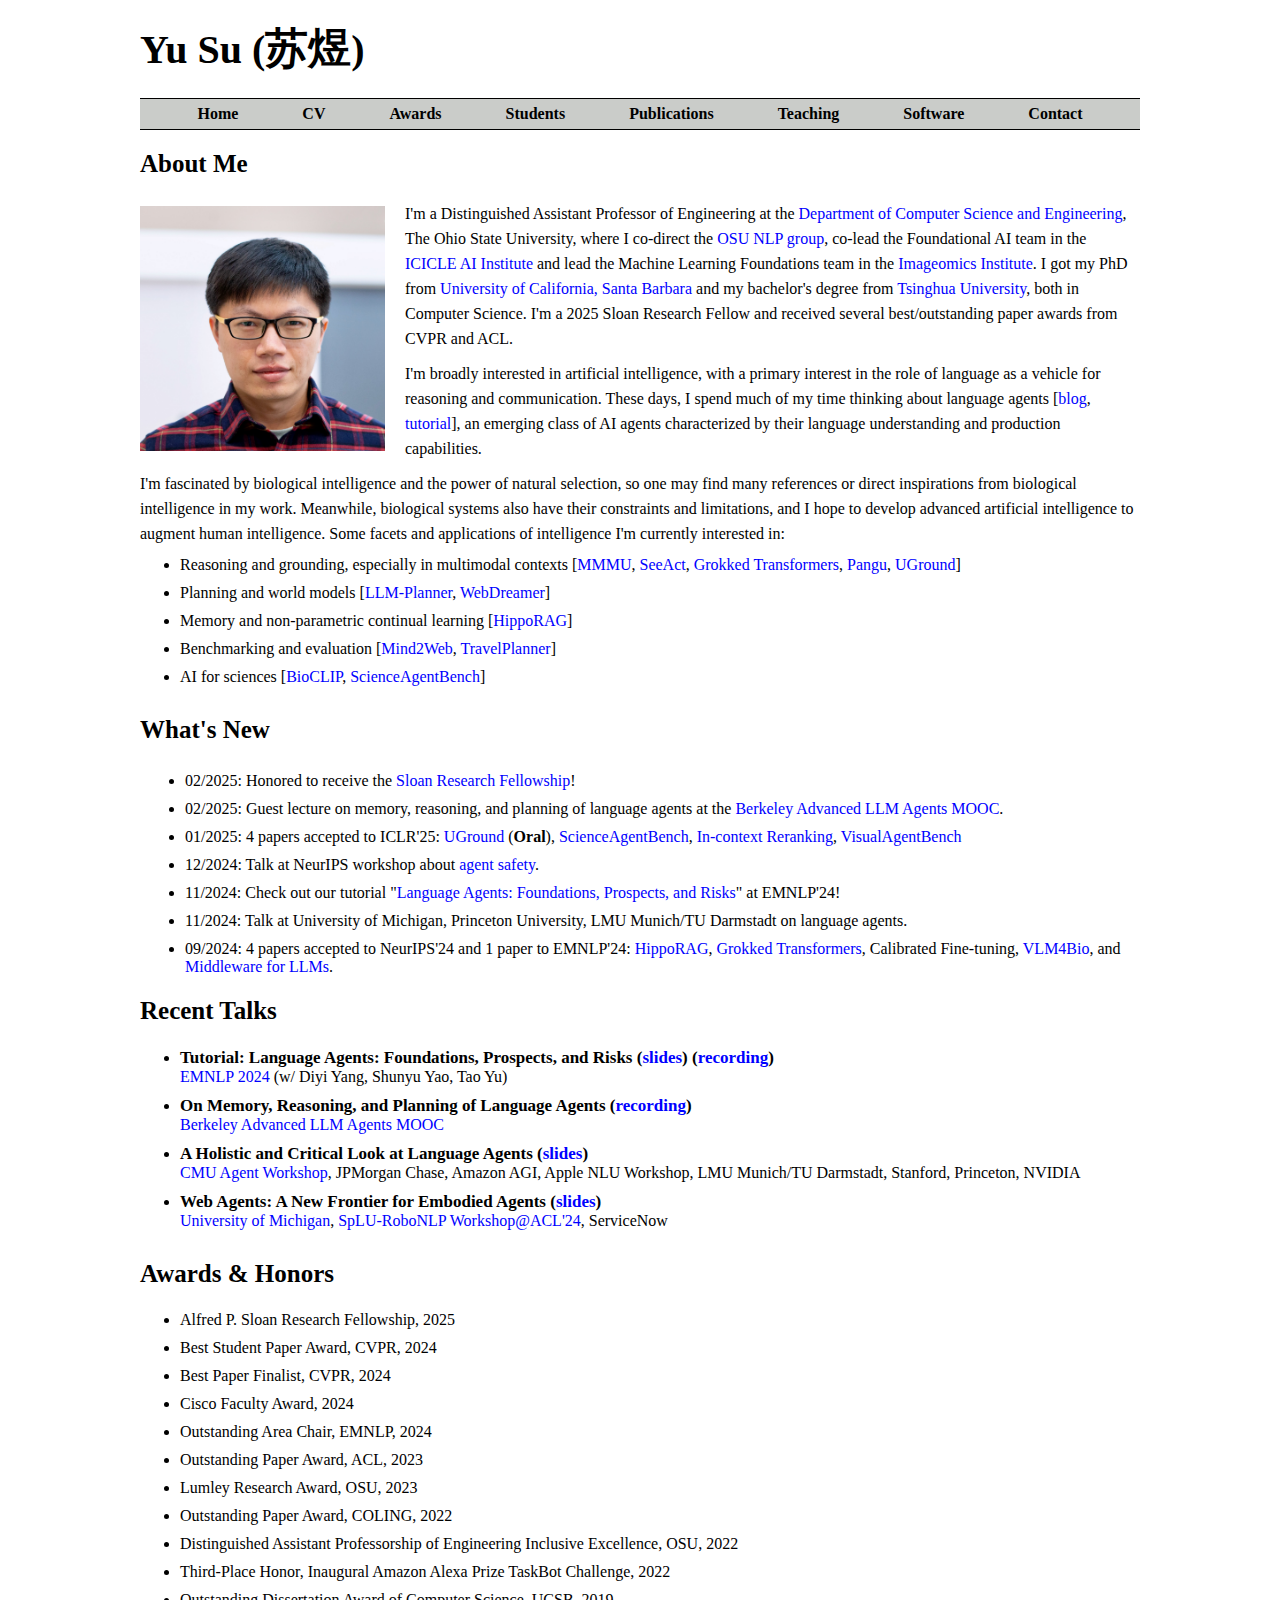
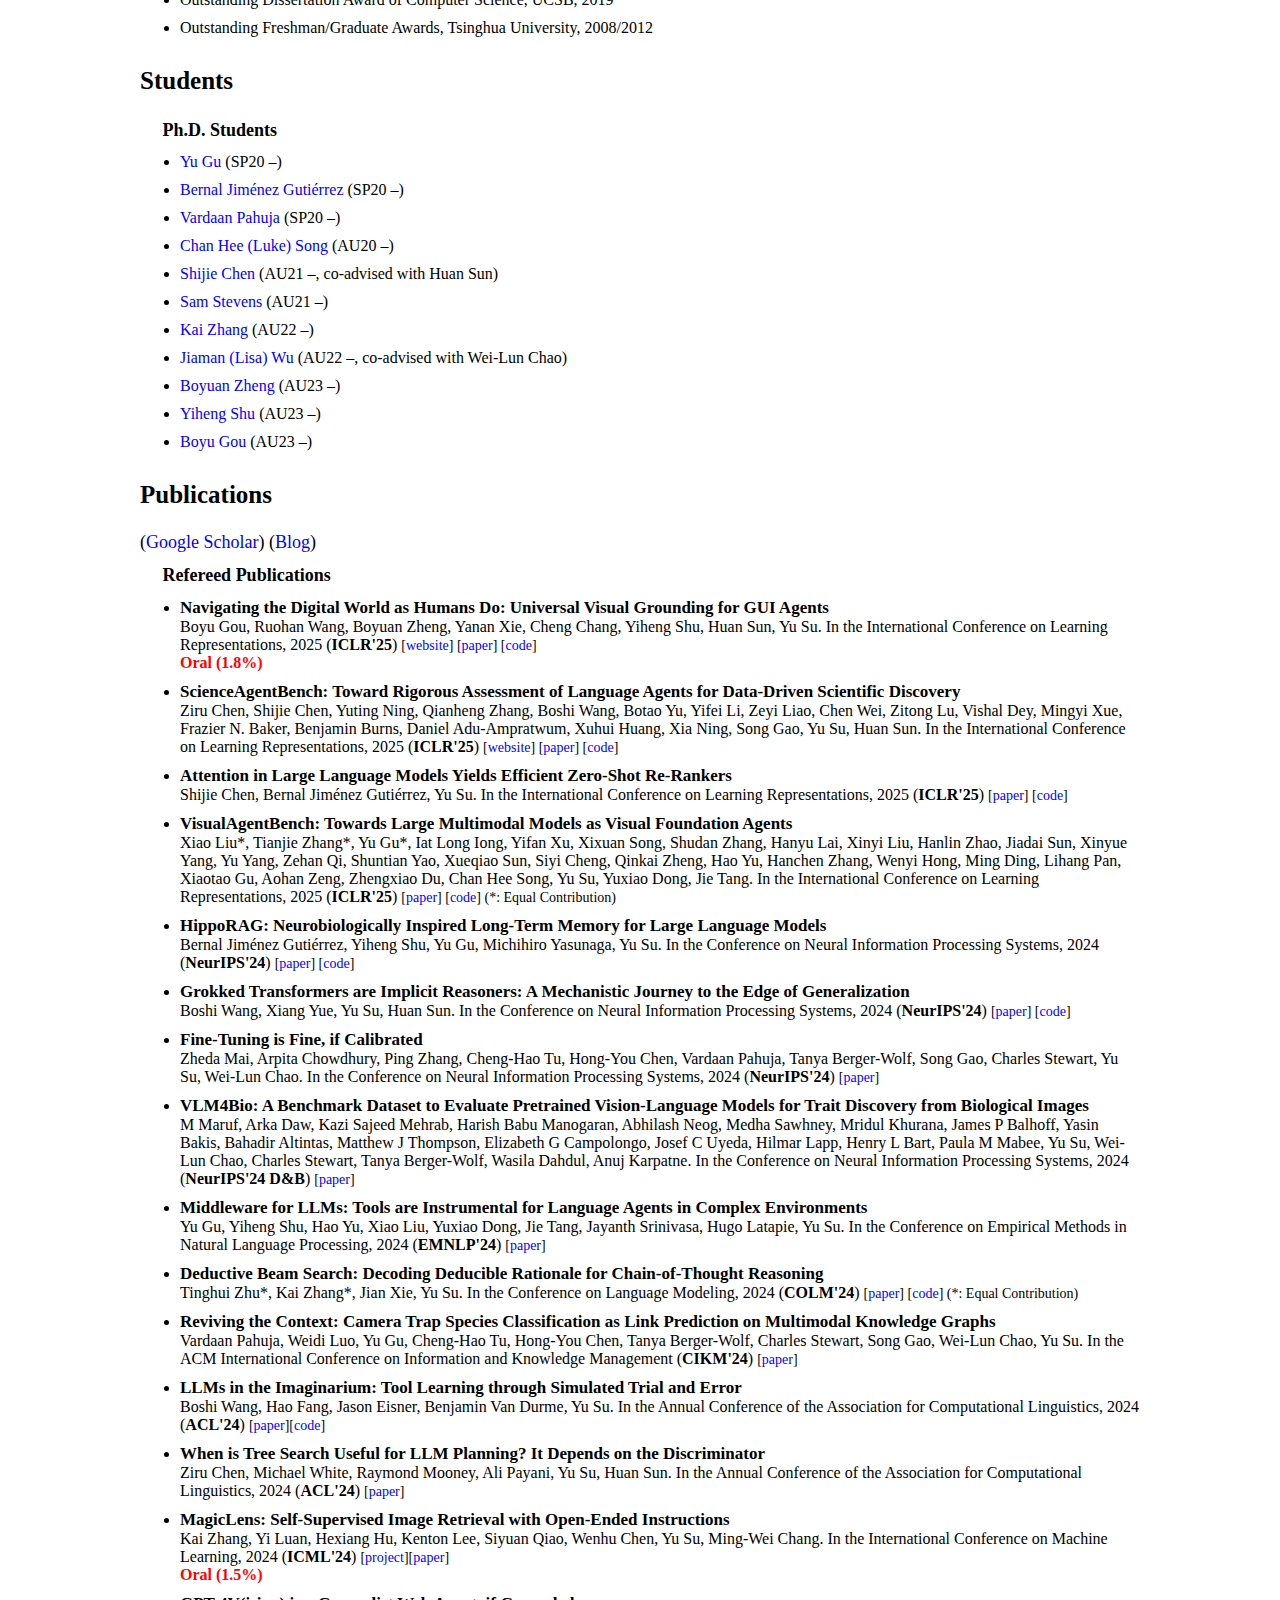
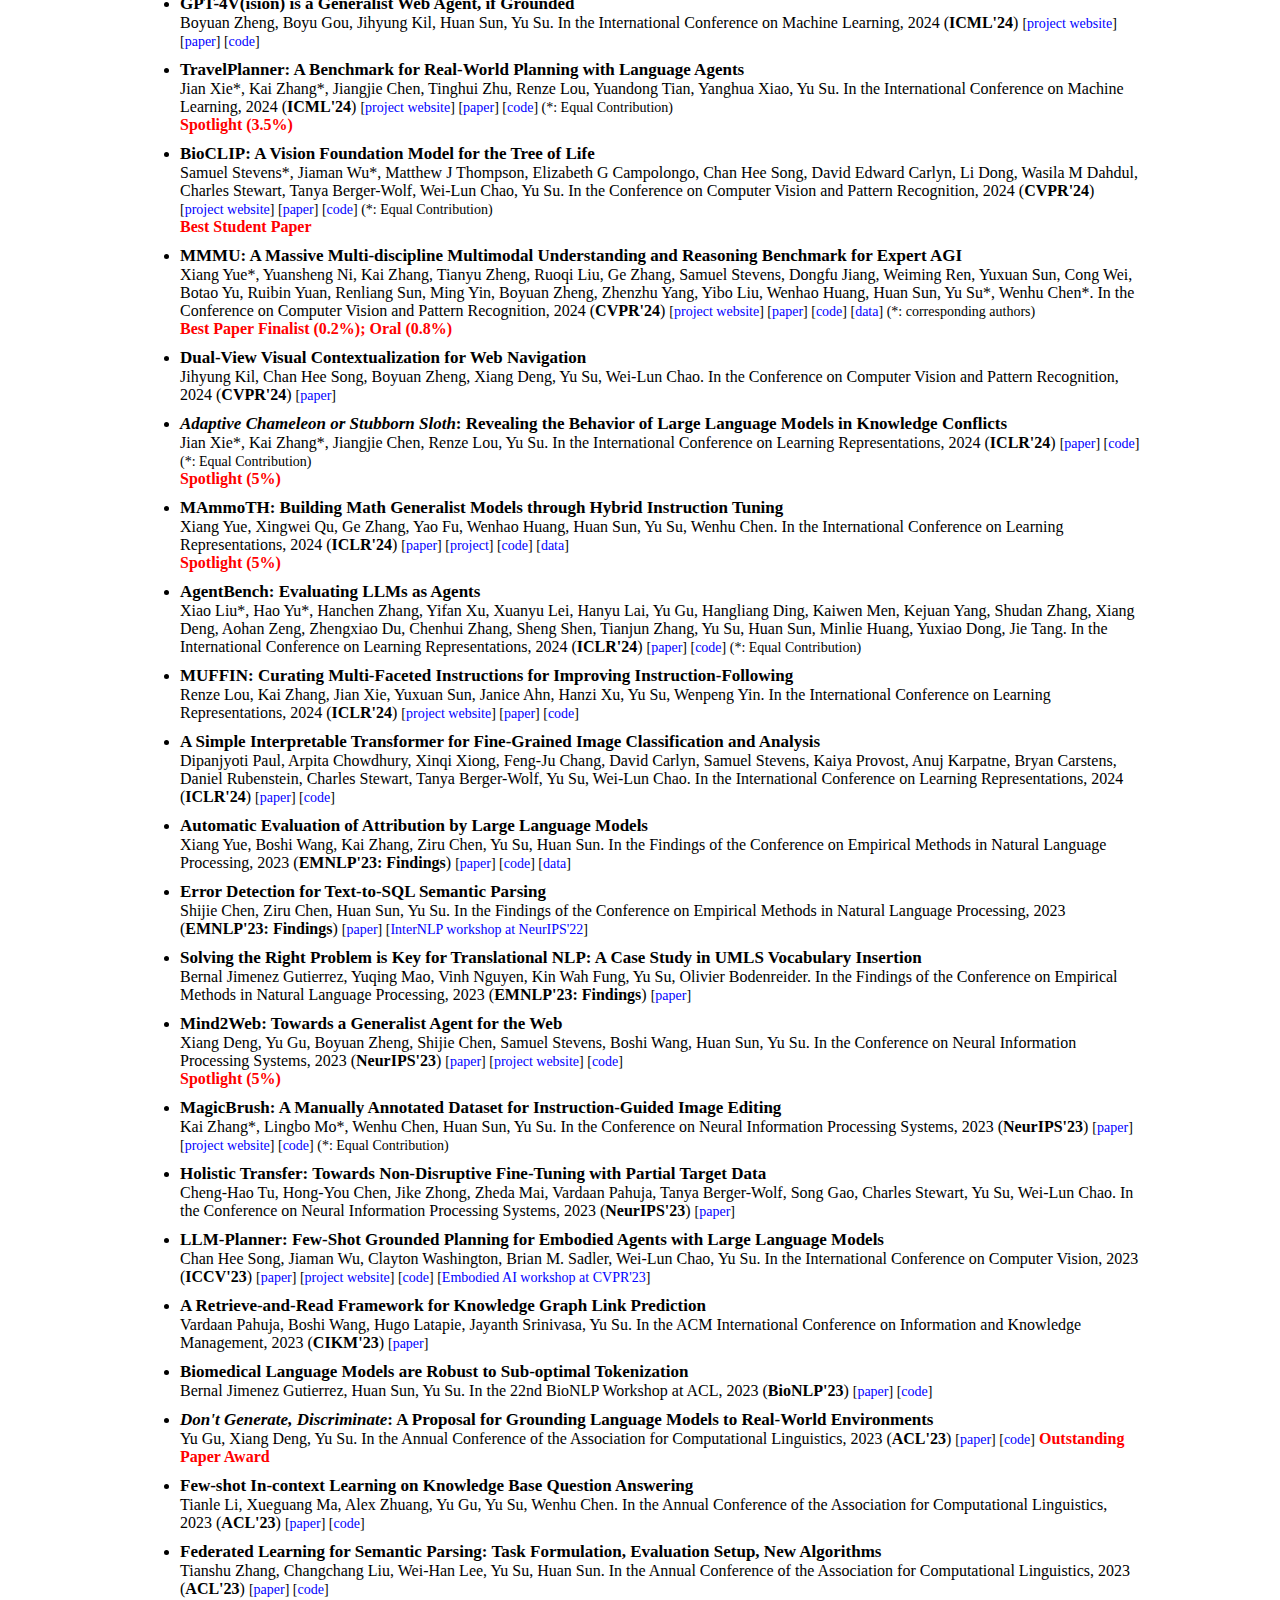
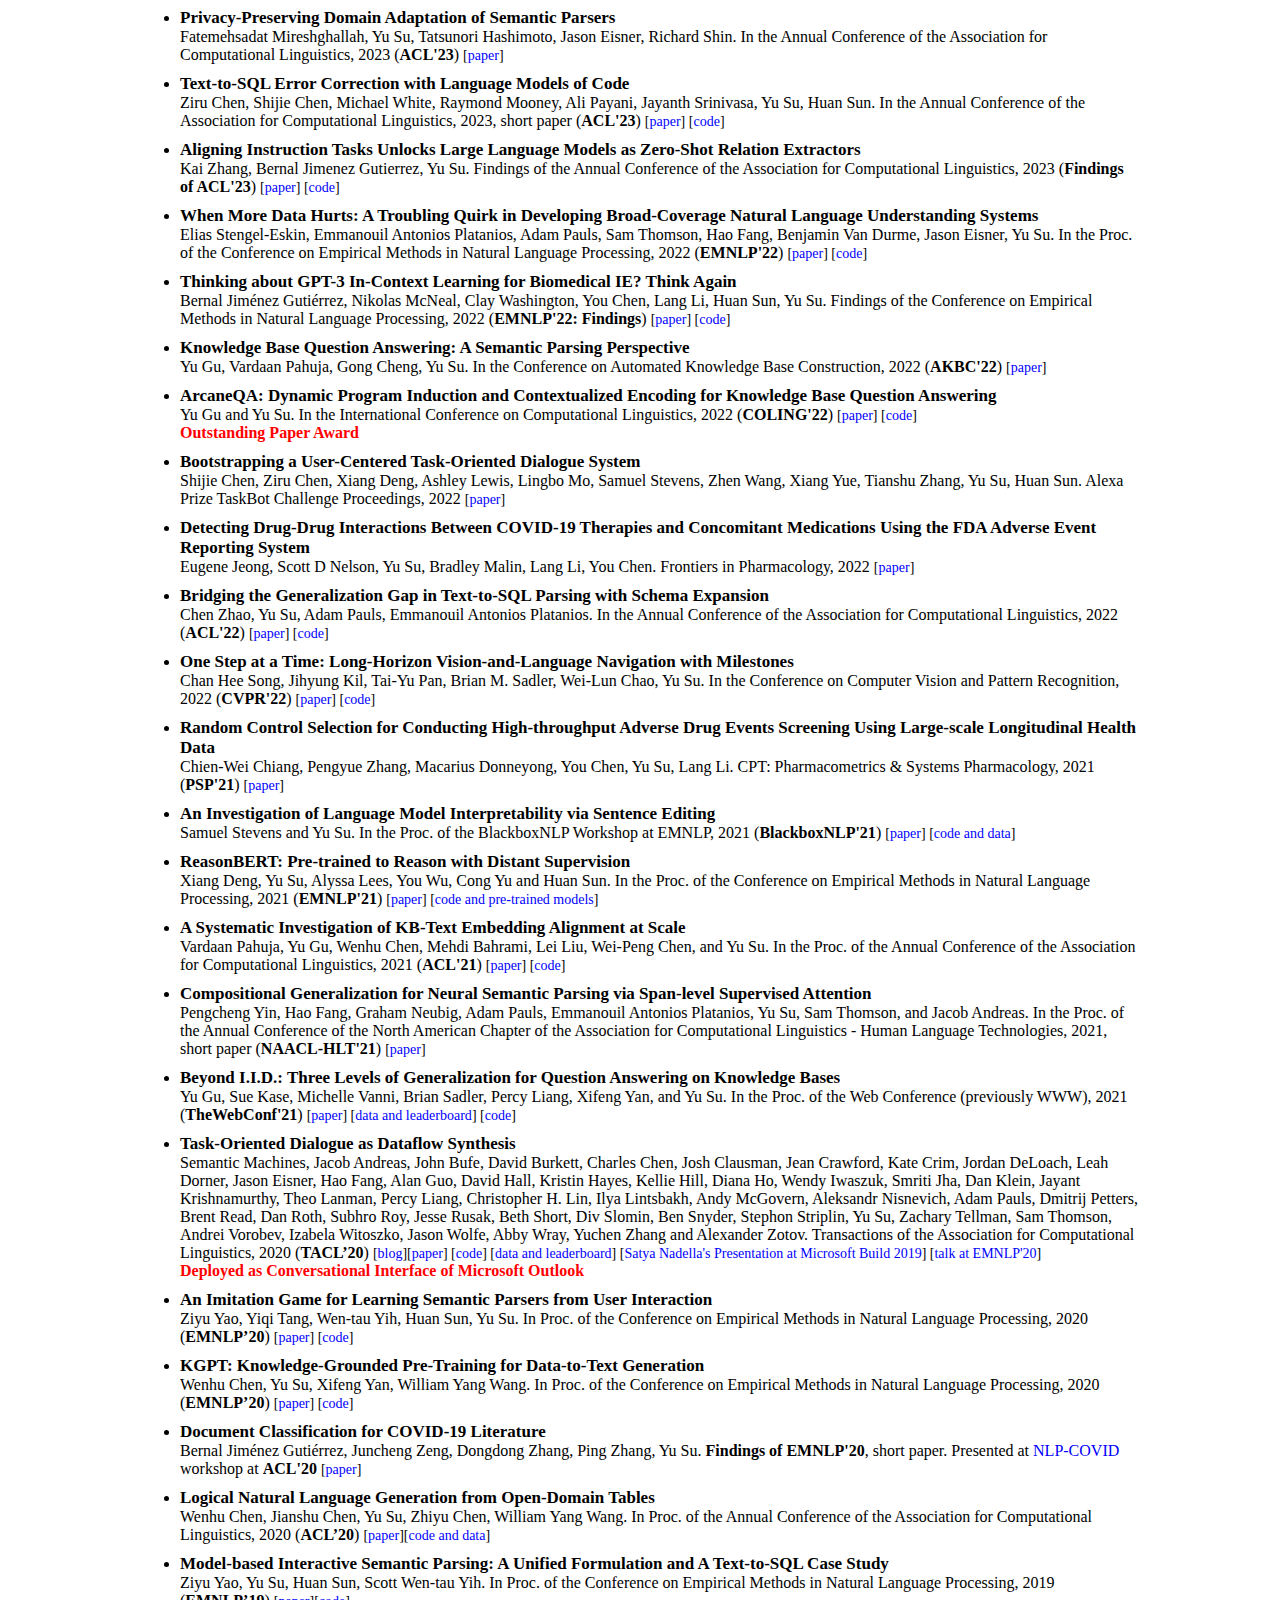
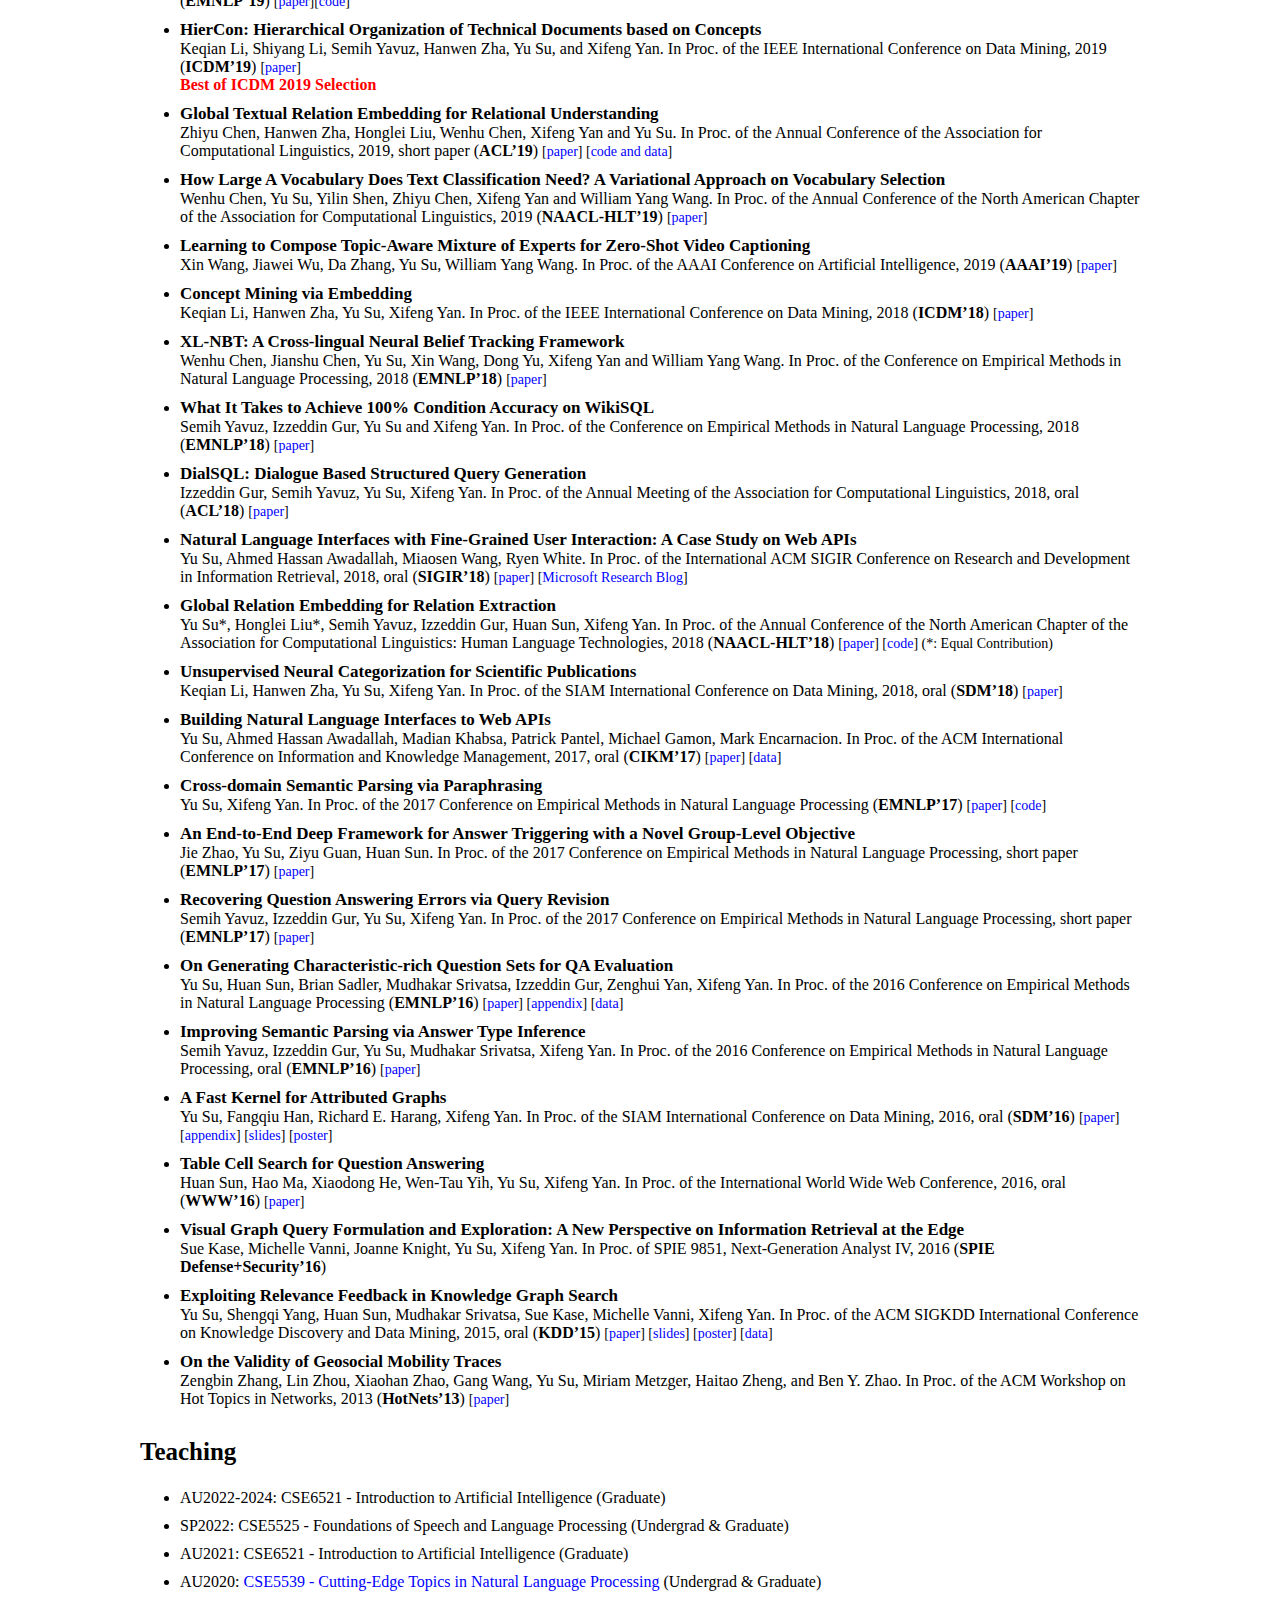
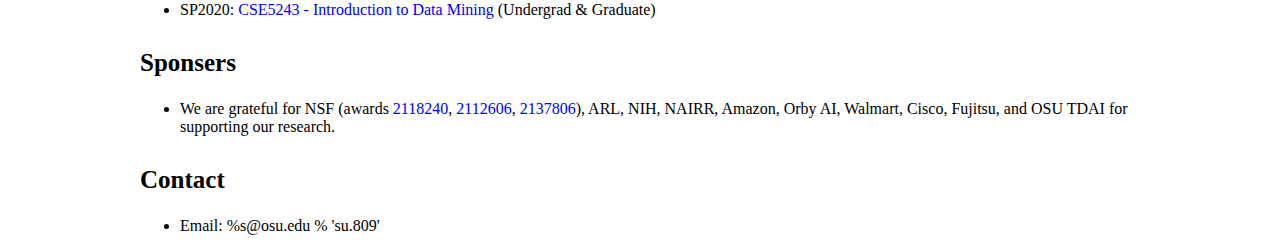
==== index.html @ 30d49f44 "ok" ====
<!DOCTYPE html PUBLIC "-//W3C//DTD XHTML 1.0 Strict//EN" "http://www.w3.org/TR/xhtml1/DTD/xhtml1-strict.dtd">
<html xmlns="http://www.w3.org/1999/xhtml">
<head>
<meta http-equiv="Content-Type" content="text/html; charset=utf-8" />
<link rel="stylesheet" type="text/css" href="style.css" />
<title>Yu Su's Homepage - The Ohio State University</title>
<script async>
  (function(i,s,o,g,r,a,m){i['GoogleAnalyticsObject']=r;i[r]=i[r]||function(){
  (i[r].q=i[r].q||[]).push(arguments)},i[r].l=1*new Date();a=s.createElement(o),
  m=s.getElementsByTagName(o)[0];a.async=1;a.src=g;m.parentNode.insertBefore(a,m)
  })(window,document,'script','//www.google-analytics.com/analytics.js','ga');

  ga('create', 'UA-71295941-1', 'auto');
  ga('send', 'pageview');

</script>
</head>

<body>
  <div id="main">
  	<h1>Yu Su (<span style="font-family:Georgia,Times New Roman,KaiTi,STKaiti,serif;font-size:32pt">苏煜</span>)</h1>
  	<div id="header">
    	<a href="#">Home</a>
        <a href="resources/CV_YuSu.pdf">CV</a>
         <!-- <a href="#news">News</a> -->
        <!-- <a href="#experience">Experience</a> -->
        <a href="#awards">Awards</a>
        <a href="#student">Students</a>
        <a href="#publications">Publications</a>
        <a href="#teaching">Teaching</a>
        <a href="https://github.com/OSU-NLP-Group">Software</a>
        <!-- <a href="#sponsors">Sponsors</a> -->
        <!-- <a href="#service">Service</a> -->
	      <a href="#contact">Contact</a>
        <!--<a href="#teaching">Teaching</a> -->
        
    </div>
    <div id="contentColumn">

	<div class="contentBlock">
        <h2>About Me</h2>
        <div class="divider"></div>

        <img src="images/YuSu.jpeg" alt="Yu Su" style="width:245;height:245px;float:left;margin-right:20px;margin-bottom:10px;margin-top:5px;">
        <p>I'm a Distinguished Assistant Professor of Engineering at the <a href="https://cse.osu.edu/">Department of Computer Science and Engineering</a>, The Ohio State University, where I co-direct the <a href="https://twitter.com/osunlp">OSU NLP group</a>, co-lead the Foundational AI team in the <a href="https://icicle.osu.edu/">ICICLE AI Institute</a> and lead the Machine Learning Foundations team in the <a href="https://imageomics.osu.edu/">Imageomics Institute</a>. I got my PhD from <a href="https://cs.ucsb.edu/">University of California, Santa Barbara</a> and my bachelor's degree from <a href="https://www.cs.tsinghua.edu.cn/csen/">Tsinghua University</a>, both in Computer Science. I'm a 2025 Sloan Research Fellow and received several best/outstanding paper awards from CVPR and ACL.   
        </p>
        <p>
        I'm broadly interested in artificial intelligence, with a primary interest in the role of language as a vehicle for reasoning and communication. These days, I spend much of my time thinking about language agents [<a href="https://yusu.substack.com/p/language-agents">blog</a>, <a href="https://language-agent-tutorial.github.io/">tutorial</a>], an emerging class of AI agents characterized by their language understanding and production capabilities. 
        

        <p>I'm fascinated by biological intelligence and the power of natural selection, so one may find many references or direct inspirations from biological intelligence in my work. Meanwhile, biological systems also have their constraints and limitations, and I hope to develop advanced artificial intelligence to augment human intelligence. Some facets and applications of intelligence I'm currently interested in:</p>

        <ul>
          <li>Reasoning and grounding, especially in multimodal contexts [<a href="https://mmmu-benchmark.github.io/">MMMU</a>, <a href="https://osu-nlp-group.github.io/SeeAct/">SeeAct</a>, <a href="https://arxiv.org/abs/2405.15071">Grokked Transformers</a>, <a href="https://aclanthology.org/2023.acl-long.270.pdf">Pangu</a>, <a href="https://osu-nlp-group.github.io/UGround/">UGround</a>]</li>
          <li>Planning and world models [<a href="https://dki-lab.github.io/LLM-Planner/">LLM-Planner</a>, <a href="https://arxiv.org/abs/2411.06559">WebDreamer</a>]</li>
          <li>Memory and non-parametric continual learning [<a href="https://github.com/OSU-NLP-Group/HippoRAG">HippoRAG</a>]</li>
          <li>Benchmarking and evaluation [<a href="https://osu-nlp-group.github.io/Mind2Web/">Mind2Web</a>, <a href="https://osu-nlp-group.github.io/TravelPlanner/">TravelPlanner</a>]</li>
          <li>AI for sciences [<a href="https://imageomics.github.io/bioclip/">BioCLIP</a>, <a href="https://osu-nlp-group.github.io/ScienceAgentBench/">ScienceAgentBench</a>]</li>
        </ul>
    
	<div>
	
  <!-- <p>I'm always looking for highly motivated students. Drop me an email with CV and transcripts if you are interested in natural language processing, machine learning, or AI in general (unfortunately due to the high volumn I may not be able to reply to every email)</p> -->

  <!-- <p><b>I'm hiring a postdoc (ML/Vision/NLP background) with potential topics including (multimodal) foundation models for sciences, LLMs, language agents and tool use. Send me an <a href="mailto: su.809@osu.edu">email</a> with CV and interests!</b></p> -->
	</div>
    </div>

    <div class="contentBlock">
      <a name="news"></a>
        <h2>What's New</h2>
        <div class="divider"></div>

        <div class="news">
        <ul>
            <!--<li style="color:red;font-size:17px;font-weight:bold">11/2017: I'm looking for faculty and research scientist positions in data mining, NLP, and machine learning. Drop me an email if you are interested in my profile (<a href="resources/CV_YuSu.pdf">CV</a>, <a href="resources/research_statement.pdf">Research Statement</a>, <a href="resources/teaching_statement.pdf">Teaching Statement</a>)!</li>-->
            <!-- <li><b>These days <i>language agents</i> are what excit me most, so much so that I wrote my first <a href="https://yusu.substack.com/p/language-agents">blog</a> about it.</b></li> -->
            <li>02/2025: Honored to receive the <a href="https://sloan.org/fellowships/2025-Fellows">Sloan Research Fellowship</a>!</li>
            <li>02/2025: Guest lecture on memory, reasoning, and planning of language agents at the <a href="https://llmagents-learning.org/sp25">Berkeley Advanced LLM Agents MOOC</a>.</li>
            <li>01/2025: 4 papers accepted to ICLR'25: <a href="https://osu-nlp-group.github.io/UGround/">UGround</a> (<b>Oral</b>), <a href="https://osu-nlp-group.github.io/ScienceAgentBench/">ScienceAgentBench</a>, <a href="https://arxiv.org/abs/2410.02642">In-context Reranking</a>, <a href="https://arxiv.org/abs/2408.06327">VisualAgentBench</a></li>
            <li>12/2024: Talk at NeurIPS workshop about <a href="https://tinyurl.com/language-agent-safety-2024">agent safety</a>.</li>
            <li>11/2024: Check out our tutorial "<a href="https://language-agent-tutorial.github.io/">Language Agents: Foundations, Prospects, and Risks</a>" at EMNLP'24!</li>
            <li>11/2024: Talk at University of Michigan, Princeton University, LMU Munich/TU Darmstadt on language agents.</li>
            <li>09/2024: 4 papers accepted to NeurIPS'24 and 1 paper to EMNLP'24: <a href="https://arxiv.org/abs/2405.14831">HippoRAG</a>, <a href="https://arxiv.org/abs/2405.15071">Grokked Transformers</a>, Calibrated Fine-tuning, <a href="https://arxiv.org/abs/2408.16176">VLM4Bio</a>, and <a href="https://arxiv.org/abs/2402.14672">Middleware for LLMs</a>.</li>
            <li>09/2024: Recent services: Senior Area Chair for ICLR'25, Area Chair for ACL'24, EMNLP'24, COLM'24.</li>
            <li>06/2024: Honored to receive <b>Best Student Paper Award</b> (BioCLIP) and <b>Best Paper Finalist</b> (MMMU) at CVPR'24!</li>
            <li>05/2024: Thrilled to release <a href="https://arxiv.org/abs/2405.14831">HippoRAG</a> and bring my passion about biological intelligence into AI!</li>
            <li>05/2024: 2 papers accepted to ACL'24: <a href="https://arxiv.org/abs/2403.04746">tool learning through simulated trial and error</a> and <a href="https://arxiv.org/abs/2402.10890">planning with LLMs</a> (or why it's hard).</li>
            <li>05/2024: New talk on <i>a holistic and critical look at language agents</i> at the <a href="https://cmu-agent-workshop.github.io/">CMU Agent Workshop</a>.</li>
            <li>05/2024: 3 papers accepted to ICML'24: <a href="https://osu-nlp-group.github.io/SeeAct/">SeeAct</a>, <a href="https://osu-nlp-group.github.io/TravelPlanner/">TravelPlanner</a> (Spotlight), <a href="https://open-vision-language.github.io/MagicLens/">MagicLens</a> (Oral).</li>
            <li>04/2024: Honored that both <a href="https://imageomics.github.io/bioclip/">BioCLIP</a> and <a href="https://mmmu-benchmark.github.io/">MMMU</a> are selected for <b>oral presentation</b> at CVPR'24 (90/11,532, 0.8%)!</a> </li>
            <li>02/2024: 3 papers accepted to CVPR'24: <a href="https://imageomics.github.io/bioclip/">BioCLIP</a> (Best Student Paper), <a href="https://mmmu-benchmark.github.io/">MMMU</a> (Best Paper Finalist), <a href="https://arxiv.org/abs/2402.04476">multimodal web agents</a>.</li>
            <li>02/2024: Excited to release <a href="https://osu-nlp-group.github.io/TravelPlanner/">TravelPlanner</a>, a real-world planning benchmark for language agents.</li>
            <li>01/2024: 5 papers accepted to ICLR'24 on <a href="https://arxiv.org/abs/2305.13300">knowledge conflicts in LLMs</a> (Spotlight), <a href="https://arxiv.org/abs/2309.05653">MAmmoTH</a> (Spotlight), <a href="https://arxiv.org/abs/2308.03688">AgentBench</a>, <a href="https://arxiv.org/abs/2311.04157">Interpretable Transformer</a>, <a href="https://arxiv.org/abs/2312.02436">MUFFIN</a>.</li>
            <li>01/2024: Thrilled to release <a href="https://osu-nlp-group.github.io/SeeAct/">SeeAct</a>, enabling everyone to <b>use GPT-4V-based web agents with one click</b>.</li>
            <li>12/2023: Thrilled to release <a href="https://imageomics.github.io/bioclip/">BioCLIP</a>, a vision foundation model for the tree of life.</li>
            <li>11/2023: Excited to release <a href="https://mmmu-benchmark.github.io/">MMMU</a>, a new multimodal benchmark for Expert AGI.</li>
            <li>10/2023: Invited talks at IJCAI, UCSD, Tsinghua, Fudan, University of Hong Kong, Pinterest, and Salesforce AI Research on language agents (<a href="resources/language_agents_YuSu_2023.pdf">slides</a>).</li>
            <li>10/2023: 3 papers accepted to EMNLP'23 on <a href="https://arxiv.org/abs/2305.06311">attribution evaluation of LLMs</a>, <a href="https://arxiv.org/abs/2305.13683">text-to-SQL error detection</a>, and biomedical NLP.</li>
            <li>09/2023: 3 papers accepted to NeurIPS'23: <a href="https://arxiv.org/abs/2306.06070">Mind2Web</a> (Spotlight), <a href="https://arxiv.org/abs/2306.10012">MagicBrush</a>, and Holistic Transfer.</li>
            <li>07/2023: Glad that <a href="https://dki-lab.github.io/LLM-Planner/">LLM-Planner</a> that uses LLMs for embodied agent planning got accepted to ICCV'23!</li>
            <li>07/2023: Honored that our paper <a href="https://arxiv.org/abs/2212.09736">Pangu</a> received the <b>Outstanding Paper Award</b> from ACL 2023!</li>
            <li>06/2023: Invited talks at Army Research Lab and OSU RISK Institute.</li>
            <li>05/2023: 6 papers accepted to ACL'23. Congrats to all the students and collaborators!</li>
            <li>05/2023: Grateful to receive support from NIH R01 for our research on AI and biomedicine!</li>
            <li>04/2023: Honored to receive support from President Johnson for our research on large language models!</li>
            <li>03/2023: Invited talks at University of Tokyo and Amazon on <a href="resources/grounding_LMs.pdf">grounding language models to real-world environments</a>.</li>
            <li>03/2023: Honored to receive the <a href="https://awards.webapps.engineering.osu.edu/awards/13">College of Engineering Lumley Research Award</a>!</li>
            <li>01/2023: Check out <a href="https://twitter.com/osunlp/status/1609642737409855490">a summary of the major achievements</a> by the OSU NLP group in 2022!</li>
            <li>12/2022: Serve as Area Chair for ACL'23.</li>
            <li>11/2022: Serve as Workflow Co-Chair for SIGKDD'23.</li>
            <li>10/2022: Excited that our <a href="https://arxiv.org/abs/2204.08109">ArcaneQA</a> paper won the Outstanding Paper Award at COLING'22 (top 15 out of 2253 submissions)!</li>
            <li>10/2022: Papers on broad-coverage conversational AI and GPT-3 for biomedical information extraction accepted to EMNLP'22!</li>
            <li>09/2022: New grant from ARL for knowledge-based embodied AI. </li>
            <li>08/2022: Honored to receive the Distinguished Assistant Professorship of Engineering Inclusive Excellence from OSU for research and contributions towards democratizing AI!</li>
            <li>08/2022: Paper on question answering over large knowledge graphs accepted to COLING'22. </li>
	          <li>07/2022: Serve as Senior PC member for AAAI'23. </li>
            <li>07/2022: Invited talk at the <a href="https://dlg4nlp-workshop.github.io/dlg4nlp-naacl22/schedule">DLG4NLP workshop</a> at NAACL'22: <i><a href="resources/Graphs_and_Conversational_AI.pdf">Will Graphs Lead to the Next Breakthrough of Conversational AI?</a></i></li>
            <li>06/2022: Our OSU team won the 3rd place in the inaugural <a href="https://www.amazon.science/alexa-prize/three-top-performers-emerge-in-inaugural-alexa-prize-taskbot-challenge"><b>Amazon Alexa Prize TaskBot Challenge</b></a>! Check out our <a href="https://sunlab-osu.github.io/tacobot/">website</a>.</li>
            <li>05/2022: Thank you, Walmart and Cisco, for supporting our research!</li>
            <li>04/2022: Talk at Nanjing University and JD.com on emerging frontiers of conversational AI.</li>
            <li>02/2022: Paper on long-horizon vison-and-language navigation accepted to CVPR 2022.</li>
            <li>02/2022: Paper on text-to-SQL generalization accepted to ACL 2022.</li>
            <li>12/2021: Check out <a href="https://twitter.com/osunlp/status/1477501035954454528?s=20">a summary of the major achievements</a> by the OSU NLP group in 2021!</li>
            <li>11/2021: Our team is selected to participate in the <a href="https://developer.amazon.com/alexaprize/challenges/current-challenge/simbot">Alexa Prize SimBot challenge</a>!</li>
            <li>09/2021: Excited to be a part of the <a href="https://engineering.osu.edu/news/2021/09/new-15-million-nsf-grant-launches-ohio-state-imageomics-institute">Imageomics Institute</a> -- a new NSF HDR Institute dedicated for knowledge-guided machine learning for biology. I will lead the Machine Learning Foundations team.</li>
            <li>08/2021: Paper on pre-trained language models with better reasoning capabilities accepted to EMNLP 2021.</li>
            <li>07/2021: Excited to be a part of <a href="https://icicle.osu.edu/">ICICLE</a> -- a new NSF AI Institute dedicated to democratizing AI through AI and cyberinfrastructure innovations. I will lead the <a href="https://icicle.osu.edu/who-we-are/management"></href>AI team</a> with Eric Fosler-Lussier. <a href="https://news.osu.edu/nsf-funds-2-ohio-state-based-institutes-to-expand-artificial-intelligence-research/">Read more</a>.</li>
            <li>07/2021: Talk at USC/ISI and Beijing Academy of Artificial Intelligence on Emerging Frontiers of Conversational AI.</li>
            <li>05/2021: Long paper on large-scale joint KB and text embedding accepted to ACL 2021. </li>
            <li>03/2021: Received an Accelerator Grant from OSU TDAI on NLP for Social Media Pharmacovigilance.</li>
            <li>03/2021: Short Paper on compositional generalization for neural semantic parsing accepted to NAACL-HLT 2021. </li>
            <li>01/2021: Paper on <a href="https://arxiv.org/pdf/2011.07743.pdf">non-i.i.d. generalization of question answering on knowledge bases</a> accepted to TheWebConf 2021 (previously WWW). </li>
            <li>11/2020: Will co-organize the <a href="https://nlp4prog.github.io/2021/">First Workshop on Natural Language Processing for Programming</a> at ACL-IJCNLP 2021. </li>
            <li>09/2020: Will serve on the organizing committee of NAACL 2021.</li>
            <li>09/2020: Super excited to share some of the work I've been working on at <a href="https://www.microsoft.com/en-us/research/project/semantic-machines/">Microsoft Semantic Machines</a> &#8212; <a href="https://www.microsoft.com/en-us/research/blog/dialogue-as-dataflow-a-new-approach-to-conversational-ai/?OCID=msr_blog_semantic_tw">Task-Oriented Dialogue as Dataflow Synthesis</a> (TACL'20)</li>
            <li>09/2020: Two long papers (learning language interfaces from use and data-to-text generation) accepted to EMNLP'20. One short paper on document classification for COVID-19 literature accepted to Findings of EMNLP.</li>
            <li>05/2020: Serve as Area Chair (Conversational Bot/QA) at NLPCC'20. Serve in the Program Committee of ACL'20, KDD'20 (chair of Trustworthy Data Mining session), EMNLP'20, AAAI'21, AKBC'20, IntEx-SemPar'20.</li>
            <li>04/2020: Long paper on logical natural language generation accepted to ACL 2020</li>
            <li>03/2020: Thank you, Fujitsu Laboratories of America, for supporting our research!</li>
            <li>01/2020: Started as Assistant Professor of Computer Science and Engineering at the Ohio State University</li>
	    <li>08/2019: Long paper on model-based interactive semantic parsing got accepted to EMNLP 2019</li>
	    <li>08/2019: Long paper on taxonomic categorization of documents got accepted to ICDM 2019</li>
	    <li>05/2019: Short paper on general-purpose textual relation embedding got accepted to ACL 2019</li>
	    <li>05/2019: Received Outstanding Dissertation Award of Computer Science from UCSB. Thank you UCSB!</li>
	    <li>05/2019: Check out <a href="https://www.computerworld.com/article/3394041/new-cortana-and-google-assistant-updates-highlight-workplace-potential.html">what we are doing</a> at Microsoft Semantic Machines (highlighted in Microsoft Build 2019)! </li>
	    <li>02/2019: Full paper on vocabulary selection got accepted to NAACL 2019</li>
	    <li>02/2019: Talk at Stanford NLP Seminar on democratizing data science with knowledge engines</li>
	    <li>11/2018: Full paper on zero-shot video captioning got accepted to AAAI 2019</li>
	    <li>10/2018: Started as researcher at <a href="http://www.semanticmachines.com/">Microsoft Semantic Machines</a> in Berkeley working on conversational AI.</li>
	    <li>08/2018: Full paper on concept mining from text got accepted to ICDM 2018.</li>
	    <li>08/2018: Two long papers on dialog/semantic parsing got accepted to EMNLP 2018.</li>
	    <li>07/2018: Our work on <a href="https://www.microsoft.com/en-us/research/blog/democratizing-apis-with-natural-language-interfaces/">natural language interfaces to APIs</a> highlighted in Microsoft Research Blog!</li>
	    <li>06/2018: Serve as PC member for ACL'18, EMNLP'18, CoNLL'18, NLPCC'18, and AAAI'19.
            <li>04/2018: Paper "DialSQL: Dialogue Based Structured Query Generation" accepted to ACL'18 as long paper: Improve semantic parsing with dialog.</li>
	    <li>04/2018: Paper "Natural Language Interfaces with Fine-Grained User Interaction: A Case Study on Web APIs" accepted to SIGIR'18 as long paper.</li>
	    <li>03/2018: Awarded the Best Distinguished Graduate Student Lecture of <a href="http://www.ucsb-cs-summit.com/">UCSB CS Summit</a>.</li>
	    <li>02/2018: Paper "Global Relation Embedding for Relation Extraction" accepted to NAACL-HLT'18: Robust relation extraction from text with global statistics.</li>
	    <li>02/2018: Talk about "Bridging the Gap between Human and Data with AI" at the University of Massachusetts, Amherst.</li>
	    <li>02/2018: Successfully organized the first <a href="http://kbcom.org">Workshop on Knowledge Base Construction, Reasoning and Mining</a> at Los Angeles. Check out the great invited talks and accepted papers!</li>
	    <li>01/2018: Talk about "Bridging the Gap between Human and Data with AI" at the Ohio State University.</li>
	    <li>12/2017: I will serve in the Program Committee (Research Track) of KDD'18</li>
	    <li>12/2017: Paper "Unsupervised Neural Categorization for Scientific Publications" accepted to SDM'18.</li>
	    <li>11/2017: Attended CIKM'17 in Singapore and gave a talk on natural lanugage interface and a tutorial on construction and querying of large-scale knowledge bases. </li>
	    <li>10/2017: Upcoming visits in China: 10.09-10.15 (Alibaba, Hangzhou), 10.10 (Fudan University, Shanghai), 10.11 (The Computing Conferencce, Hangzhou), 10.16 (Tsinghua University, Beijing), 10.17 (Toutiao AI Lab, Beijing) </li>
	    <li>09/2017: I'm co-organizing the <a href="http://www.kbcom.org">First Workshop on Knowledge Base Construction, Reasoning and Mining</a> (KBCOM'18) co-located with WSDM'18 on Feb 9, 2018 at Los Angeles. <a href="http://kbcom.org/1-cfp.html">CFP</a> is out!</li>
	    <li>09/2017: Finished summer internship at MSR. Flying to Copenhagen for EMNLP.</li>
	    <li>08/2017: I will serve in the Program Committee of WWW'18</li>
	    <li>08/2017: Paper on natural language interface to web API <em>from zero user and data</em> accepted to CIKM'17.</li>
	    <li>07/2017: Tutorial on Construction and Querying of Large-Scale Knowledge Bases accepted to CIKM'17. See you in Singapore!</li>
	    <li>06/2017: Three papers on semantic parsing/QA accepted to EMNLP'17. Thanks to my collaborators!</li> 
	    <li>06/2017: Started summer internship in Microsoft Research</li>
	    <li>04/2017: I will serve in the Program Committee of CIKM'17</li>
	    <li>03/2017: Attended a project meeting at UIUC and gave a talk on unsupervised document categorization</li>
	    <li>03/2017: I will serve in the Program Committee of NLPCC'17</li>
            <li>02/2017: I will serve in the Program Committee of EMNLP'17</li>
            <li>01/2017: I will serve in the Program Committee of ACL'17</li>
            <li>11/2016: Attended EMNLP'16 in Austin, US</li>
	    <li>09/2016: Our QA dataset GraphQuestions v1 is released. Check <a href="https://github.com/ysu1989/GraphQuestions">it</a> out!</li>
            <li>09/2016: Two papers on knowledge base question answering got accepted to EMNLP'16!</li>
            <li>09/2016: Attended the Bay Area Deep Learning School, Stanford</li>
            <li>06/2016: Started summer internship in Microsoft Research, Redmond</li>
        </ul>
        </div>
    </div>

    <!-- <div class="contentBlock">
    	<a name="experience"></a> 
        <h2>Experience</h2>
        <div class="divider"></div>
        <ul>
            <li>01/2020 - present: Assistant professor at <i>The Ohio State University</i></li>
	    <li>10/2018 - present: Senior researcher at <i>Microsoft Semantic Machines</i></li>
	    <li>08/2018 - 07/2019: Visiting assistant professor at <i>The Ohio State University</i></li>
	    <li>06/2017 - 09/2017: Research intern at <i>Microsoft Research, Redmond</i></li>
            <li>06/2016 - 09/2016: Research intern at <i>Microsoft Research, Redmond</i></li>
            <li>05/2015 - 06/2015, 09/2015 - 11/2015, 05/2016 - 06/2016: Visiting researcher at <i>U.S. Army Research Laboratory</i></li>
            <li>06/2015 - 09/2015: Research intern at <i>IBM T.J. Watson Research Center</i></li>
        </ul>
    </div> -->

    <div class="contentBlock">
    	<a name="talks"></a>
        <h2>Recent Talks</h2>
        <div class="divider"></div>
        <div class="publication">
          <ul>
            <li>
              <span class="paperTitle">Tutorial: Language Agents: Foundations, Prospects, and Risks (<a href="https://tinyurl.com/language-agent-tutorial-2024">slides</a>) (<a href="https://tinyurl.com/agent-tutorial-recording-2024">recording</a>)</span> <br />
              <span class="paperAuthor"><a href="https://language-agent-tutorial.github.io/">EMNLP 2024</a> (w/ Diyi Yang, Shunyu Yao, Tao Yu)</span>
            </li>
            <li>
              <span class="paperTitle">On Memory, Reasoning, and Planning of Language Agents (<a href="https://www.youtube.com/watch?v=zvI4UN2_i-w&t=3s">recording</a>)</span> <br />
              <span class="paperAuthor"><a href="https://llmagents-learning.org/sp25">Berkeley Advanced LLM Agents MOOC</a> </span>
            </li>
            <li>
              <span class="paperTitle">A Holistic and Critical Look at Language Agents (<a href="resources/language_agents_YuSu_2024.pdf">slides</a>)</span> <br />
              <span class="paperAuthor"><a href="https://cmu-agent-workshop.github.io/">CMU Agent Workshop</a>, JPMorgan Chase, Amazon AGI, Apple NLU Workshop, LMU Munich/TU Darmstadt, Stanford, Princeton, NVIDIA</span>
            </li>
            <!-- <li>
              <span class="paperTitle">Pressing Safety Issues with Language Agents (<a href="https://tinyurl.com/language-agent-safety-2024">slides</a>) (<a href="https://neurips.cc/virtual/2024/workshop/84748">recording</a> [starting 5:44:00; login required])</span> <br />
              <span class="paperAuthor"><a href="https://www.mlsafety.org/events/neurips/2024">NeurIPS 2024 Agent Safety Workshop</a> </span>
            </li> -->
            <li>
              <span class="paperTitle">Web Agents: A New Frontier for Embodied Agents (<a href="https://tinyurl.com/web-agents-2024">slides</a>)</span> <br />
              <span class="paperAuthor"><a href="https://cse.engin.umich.edu/event/yu-su-seminar-guest-lecture">University of Michigan</a>, <a href="https://splu-robonlp-2024.github.io/">SpLU-RoboNLP Workshop@ACL'24</a>, ServiceNow</span>
            </li>
            <!-- <li>
              <span class="paperTitle">Language Agents: A Critical Evolutionary Step of AI (<a href="resources/language_agents_YuSu_2023.pdf">slides</a>)</span> <br />
              <span class="paperAuthor">IJCAI <a href="https://bigmodel.ai/llm-ijcai23">LLM Symposium</a>, <a href="https://shangjingbo1226.github.io/teaching/2023-fall-ucsd-ai-seminar">UCSD</a>, Tsinghua, Fudan, University of Hong Kong, <a href="https://www.gem.com/lp/pinterestcareers/August-2023-Pin-Labs">Pinterest Labs</a>, Salesforce AI Research, <a href="https://icdt.osu.edu/events/2023/10/ohio-state-symposium-large-language-models">OSU LLM Symposium</a>, <a href="https://neurosymbolic.asu.edu/workshop-on-metacognitive-prediction-of-ai-behavior/">ASU Metacognition Workshop</a></span>
            </li> -->
          </ul>
        </div>

        <div class="contentBlock">
          <a name="awards"></a>
            <h2>Awards & Honors</h2>
            <div class="divider"></div>
            <ul>
                <li>Alfred P. Sloan Research Fellowship, 2025</li> 
                <li>Best Student Paper Award, CVPR, 2024</li> 
                <li>Best Paper Finalist, CVPR, 2024</li>
                <li>Cisco Faculty Award, 2024</li>
                <li>Outstanding Area Chair, EMNLP, 2024</li>
                <li>Outstanding Paper Award, ACL, 2023</li> 
                <li>Lumley Research Award, OSU, 2023</li>  
                <li>Outstanding Paper Award, COLING, 2022</li>  
                <li>Distinguished Assistant Professorship of Engineering Inclusive Excellence, OSU, 2022</li>
                <li>Third-Place Honor, Inaugural Amazon Alexa Prize TaskBot Challenge, 2022</li> 
                <li>Outstanding Dissertation Award of Computer Science, UCSB, 2019</li> 
                <li>Outstanding Freshman/Graduate Awards, Tsinghua University, 2008/2012</li>
              <!-- <li>Merit-based Scholarships, Tsinghua University, 2008-2011</li> -->
            </ul>
        </div>

    <div class="contentBlock">
      <a name="student"></a>
        <h2>Students</h2>
        <div class="divider"></div>
        <p style="font-size: 18px"><b>&nbsp;&nbsp;&nbsp;&nbsp;&nbsp;Ph.D. Students</b></p>
        <ul>
            <li><a href="https://scholar.google.com/citations?user=c5RwjjcAAAAJ">Yu Gu</a> (SP20 &#8211)</li>
            <li><a href="https://bernaljg.github.io/">Bernal Jiménez Gutiérrez</a> (SP20 &#8211)</li>
            <li><a href="https://vardaan123.github.io/">Vardaan Pahuja</a> (SP20 &#8211)</li>
            <li><a href="https://chanh.ee/">Chan Hee (Luke) Song</a> (AU20 &#8211)</li>
            <li><a href="https://chensj98.github.io/">Shijie Chen</a> (AU21 &#8211, co-advised with Huan Sun)</li>
            <li><a href="https://samuelstevens.me/">Sam Stevens</a> (AU21 &#8211)</li>
            <li><a href="https://drogozhang.github.io/">Kai Zhang</a> (AU22 &#8211)</li>
            <li><a href="https://scholar.google.com/citations?user=0wfNprQAAAAJ&hl=en">Jiaman (Lisa) Wu</a> (AU22 &#8211, co-advised with Wei-Lun Chao)</li>
            <li><a href="https://boyuanzheng010.github.io/">Boyuan Zheng</a> (AU23 &#8211)</li>
            <li><a href="https://yihengshu.github.io/">Yiheng Shu</a> (AU23 &#8211)</li>
            <li><a href="https://boyugou.github.io/">Boyu Gou</a> (AU23 &#8211)</li>
          </ul>
        <!-- <p style="font-size: 18px"><b>&nbsp;&nbsp;&nbsp;&nbsp;&nbsp;Master Students</b></p>
        <ul>
          <li>Jason Xu (AU22 &#8211)</li>
        </ul>
        <p style="font-size: 18px"><b>&nbsp;&nbsp;&nbsp;&nbsp;&nbsp;Undergraduate Students</b></p>
        <ul>
          <li>Alison Zhong </li>
          <li>Sparsh Kustagishettar </li>
          <li>Clay Washington</li>
          <li><a href="https://nikolasmcneal.github.io/">Nikolas McNeal</a> &#x2192; Ph.D. at Georgia Tech</li>
          <li><a href="https://samuelstevens.me/">Sam Stevens</a>  &#x2192; Ph.D. at OSU</li>
        </ul> -->
        <!-- <p style="font-size: 18px"><b>&nbsp;&nbsp;&nbsp;&nbsp;&nbsp;Interns/Visiting Scholars</b></p>
        <ul>
          <li><a href="https://esteng.github.io/">Elias Stengel-Eskin</a> (2021 summer intern at Microsoft)</li>
        </ul> -->
    </div>


    <div class="contentBlock">
    	<a name="publications"></a>
        <h2>Publications</h2>
        <div class="divider"></div>

        <div class="publication">
	      <div style="margin-bottom: 10px;font-size: 18px">(<a href="https://scholar.google.com/citations?user=rIh5OqoAAAAJ&hl=en">Google Scholar</a>) (<a href="https://yusu.substack.com/">Blog</a>)</div>	

          <!-- <p style="font-size: 18px"><b>&nbsp;&nbsp;&nbsp;&nbsp;&nbsp;Preprints</b></p>
          <ul>
            <li>
              <span class="paperTitle">A Trembling House of Cards? Mapping Adversarial Attacks against Language Agents
              </span> <br />
              <span class="paperAuthor">Lingbo Mo, Zeyi Liao, Boyuan Zheng, Yu Su, Chaowei Xiao, Huan Sun.</span>
              <span class="paperResource"> [<a href="https://arxiv.org/abs/2402.10196">paper</a>] </span>
            </li>
            <li>
              <span class="paperTitle">Multimodal Question Answering for Unified Information Extraction
              </span> <br />
              <span class="paperAuthor">Yuxuan Sun*, Kai Zhang*, Yu Su.</span>
              <span class="paperResource"> [<a href="https://arxiv.org/abs/2310.03017">paper</a>] [<a href="https://github.com/OSU-NLP-Group/MQA">code</a>] (*: Equal Contribution)</span>
            </li>
            
            <li>
              <span class="paperTitle">Memorization for Good: Encryption with Autoregressive Language Models</span> <br />
              <span class="paperAuthor">Samuel Stevens, Yu Su.</span>
              <span class="paperResource"> [<a href="https://arxiv.org/abs/2305.10445">paper</a>] [<a href="https://samuelstevens.me/research/encryption/">blog</a>] [<a href="https://github.com/OSU-NLP-Group/SELM">code</a>]</span>
              </li>
	        </ul> -->

            <p style="font-size: 18px"><b>&nbsp;&nbsp;&nbsp;&nbsp;&nbsp;Refereed Publications</b></p>
            <ul>
              <li>
                <span class="paperTitle">Navigating the Digital World as Humans Do: Universal Visual Grounding for GUI Agents
                </span> <br />
                <span class="paperAuthor">Boyu Gou, Ruohan Wang, Boyuan Zheng, Yanan Xie, Cheng Chang, Yiheng Shu, Huan Sun, Yu Su. In the International Conference on Learning Representations, 2025 (<b>ICLR'25</b>)</span>
                <span class="paperResource"> [<a href="https://osu-nlp-group.github.io/UGround/">website</a>] [<a href="https://arxiv.org/abs/2410.05243">paper</a>] [<a href="https://github.com/OSU-NLP-Group/UGround">code</a>]</span>
                <br/><span class="highlight">Oral (1.8%)</span>
              </li>
              <li>
                <span class="paperTitle">ScienceAgentBench: Toward Rigorous Assessment of Language Agents for Data-Driven Scientific Discovery
                </span> <br />
                <span class="paperAuthor">Ziru Chen, Shijie Chen, Yuting Ning, Qianheng Zhang, Boshi Wang, Botao Yu, Yifei Li, Zeyi Liao, Chen Wei, Zitong Lu, Vishal Dey, Mingyi Xue, Frazier N. Baker, Benjamin Burns, Daniel Adu-Ampratwum, Xuhui Huang, Xia Ning, Song Gao, Yu Su, Huan Sun. In the International Conference on Learning Representations, 2025 (<b>ICLR'25</b>)</span>
                <span class="paperResource"> [<a href="https://osu-nlp-group.github.io/ScienceAgentBench/">website</a>] [<a href="https://arxiv.org/abs/2410.05080">paper</a>] [<a href="https://github.com/OSU-NLP-Group/ScienceAgentBench">code</a>]</span>
              </li>
              <li>
                <span class="paperTitle">Attention in Large Language Models Yields Efficient Zero-Shot Re-Rankers
                </span> <br />
                <span class="paperAuthor">Shijie Chen, Bernal Jiménez Gutiérrez, Yu Su. In the International Conference on Learning Representations, 2025 (<b>ICLR'25</b>)</span>
                <span class="paperResource"> [<a href="https://arxiv.org/abs/2410.02642">paper</a>] [<a href="https://github.com/OSU-NLP-Group/In-Context-Reranking">code</a>]</span>
              </li>
              <li>
                <span class="paperTitle">VisualAgentBench: Towards Large Multimodal Models as Visual Foundation Agents
                </span> <br />
                <span class="paperAuthor">Xiao Liu*, Tianjie Zhang*, Yu Gu*, Iat Long Iong, Yifan Xu, Xixuan Song, Shudan Zhang, Hanyu Lai, Xinyi Liu, Hanlin Zhao, Jiadai Sun, Xinyue Yang, Yu Yang, Zehan Qi, Shuntian Yao, Xueqiao Sun, Siyi Cheng, Qinkai Zheng, Hao Yu, Hanchen Zhang, Wenyi Hong, Ming Ding, Lihang Pan, Xiaotao Gu, Aohan Zeng, Zhengxiao Du, Chan Hee Song, Yu Su, Yuxiao Dong, Jie Tang. In the International Conference on Learning Representations, 2025 (<b>ICLR'25</b>)</span>
                <span class="paperResource"> [<a href="https://arxiv.org/abs/2408.06327">paper</a>] [<a href="https://github.com/THUDM/VisualAgentBench/">code</a>] (*: Equal Contribution)</span>
              </li>
              <li>
                <span class="paperTitle">HippoRAG: Neurobiologically Inspired Long-Term Memory for Large Language Models
                </span> <br />
                <span class="paperAuthor">Bernal Jiménez Gutiérrez, Yiheng Shu, Yu Gu, Michihiro Yasunaga, Yu Su. In the Conference on Neural Information Processing Systems, 2024 (<b>NeurIPS'24</b>)</span>
                <span class="paperResource"> [<a href="https://arxiv.org/abs/2405.14831">paper</a>] [<a href="https://github.com/OSU-NLP-Group/HippoRAG">code</a>]</span>
              </li>
              <li>
                <span class="paperTitle">Grokked Transformers are Implicit Reasoners: A Mechanistic Journey to the Edge of Generalization
                </span> <br />
                <span class="paperAuthor">Boshi Wang, Xiang Yue, Yu Su, Huan Sun. In the Conference on Neural Information Processing Systems, 2024 (<b>NeurIPS'24</b>)</span>
                <span class="paperResource"> [<a href="https://arxiv.org/abs/2405.15071">paper</a>] [<a href="https://github.com/OSU-NLP-Group/GrokkedTransformer">code</a>]</span>
              </li>
              <li>
                <span class="paperTitle">Fine-Tuning is Fine, if Calibrated
                </span> <br />
                <span class="paperAuthor">Zheda Mai, Arpita Chowdhury, Ping Zhang, Cheng-Hao Tu, Hong-You Chen, Vardaan Pahuja, Tanya Berger-Wolf, Song Gao, Charles Stewart, Yu Su, Wei-Lun Chao. In the Conference on Neural Information Processing Systems, 2024 (<b>NeurIPS'24</b>)</span>
                <span class="paperResource"> [<a href="https://arxiv.org/abs/2409.16223">paper</a>] </span>
              </li>
              <li>
                <span class="paperTitle">VLM4Bio: A Benchmark Dataset to Evaluate Pretrained Vision-Language Models for Trait Discovery from Biological Images
                </span> <br />
                <span class="paperAuthor">M Maruf, Arka Daw, Kazi Sajeed Mehrab, Harish Babu Manogaran, Abhilash Neog, Medha Sawhney, Mridul Khurana, James P Balhoff, Yasin Bakis, Bahadir Altintas, Matthew J Thompson, Elizabeth G Campolongo, Josef C Uyeda, Hilmar Lapp, Henry L Bart, Paula M Mabee, Yu Su, Wei-Lun Chao, Charles Stewart, Tanya Berger-Wolf, Wasila Dahdul, Anuj Karpatne. In the Conference on Neural Information Processing Systems, 2024 (<b>NeurIPS'24 D&B</b>)</span>
                <span class="paperResource"> [<a href="https://arxiv.org/abs/2408.16176">paper</a>] </span>
              </li>
              <li>
                <span class="paperTitle">Middleware for LLMs: Tools are Instrumental for Language Agents in Complex Environments
                </span> <br />
                <span class="paperAuthor">Yu Gu, Yiheng Shu, Hao Yu, Xiao Liu, Yuxiao Dong, Jie Tang, Jayanth Srinivasa, Hugo Latapie, Yu Su. In the Conference on Empirical Methods in Natural Language Processing, 2024 (<b>EMNLP'24</b>)</span>
                <span class="paperResource"> [<a href="https://arxiv.org/abs/2402.14672">paper</a>] </span>
              </li>
              <li>
                <span class="paperTitle">Deductive Beam Search: Decoding Deducible Rationale for Chain-of-Thought Reasoning
                </span> <br />
                <span class="paperAuthor">Tinghui Zhu*, Kai Zhang*, Jian Xie, Yu Su. In the Conference on Language Modeling, 2024 (<b>COLM'24</b>)</span></span>
                <span class="paperResource"> [<a href="https://arxiv.org/abs/2401.17686">paper</a>] [<a href="https://github.com/OSU-NLP-Group/Deductive-Beam-Search">code</a>] (*: Equal Contribution)</span>
              </li>
              <li>
              <span class="paperTitle">Reviving the Context: Camera Trap Species Classification as Link Prediction on Multimodal Knowledge Graphs
              </span> <br />
              <span class="paperAuthor">Vardaan Pahuja, Weidi Luo, Yu Gu, Cheng-Hao Tu, Hong-You Chen, Tanya Berger-Wolf, Charles Stewart, Song Gao, Wei-Lun Chao, Yu Su. In the ACM International Conference on Information and Knowledge Management (<b>CIKM'24</b>)</span>
              <span class="paperResource"> [<a href="https://arxiv.org/abs/2401.00608">paper</a>] </span>
              </li>
              <li>
                <span class="paperTitle">LLMs in the Imaginarium: Tool Learning through Simulated Trial and Error
                </span> <br />
                <span class="paperAuthor">Boshi Wang, Hao Fang, Jason Eisner, Benjamin Van Durme, Yu Su. In the Annual Conference of the Association for Computational Linguistics, 2024 (<b>ACL'24</b>)</span>
                <span class="paperResource"> [<a href="https://arxiv.org/abs/2403.04746">paper</a>][<a href="https://github.com/microsoft/simulated-trial-and-error">code</a>] </span>
              </li>
              <li>
                <span class="paperTitle">When is Tree Search Useful for LLM Planning? It Depends on the Discriminator
                </span> <br />
                <span class="paperAuthor">Ziru Chen, Michael White, Raymond Mooney, Ali Payani, Yu Su, Huan Sun. In the Annual Conference of the Association for Computational Linguistics, 2024 (<b>ACL'24</b>)</span>
                <span class="paperResource"> [<a href="https://arxiv.org/abs/2402.10890">paper</a>] </span>
              </li>
              <li>
                <span class="paperTitle">MagicLens: Self-Supervised Image Retrieval with Open-Ended Instructions
                </span> <br />
                <span class="paperAuthor">Kai Zhang, Yi Luan, Hexiang Hu, Kenton Lee, Siyuan Qiao, Wenhu Chen, Yu Su, Ming-Wei Chang. In the International Conference on Machine Learning, 2024 (<b>ICML'24</b>)</span>
                <span class="paperResource"> [<a href="https://open-vision-language.github.io/MagicLens/">project</a>][<a href="https://arxiv.org/abs/2403.19651">paper</a>] </span>
                <br/><span class="highlight">Oral (1.5%)</span>
              </li>
              <li>
                <span class="paperTitle">GPT-4V(ision) is a Generalist Web Agent, if Grounded
                </span> <br />
                <span class="paperAuthor">Boyuan Zheng, Boyu Gou, Jihyung Kil, Huan Sun, Yu Su. In the International Conference on Machine Learning, 2024 (<b>ICML'24</b>)</span>
                <span class="paperResource"> [<a href="https://osu-nlp-group.github.io/SeeAct/">project website</a>] [<a href="https://arxiv.org/abs/2401.01614">paper</a>] [<a href="https://github.com/OSU-NLP-Group/SeeAct/">code</a>]</span>
              </li>
              <li>
                <span class="paperTitle">TravelPlanner: A Benchmark for Real-World Planning with Language Agents
                </span> <br />
                <span class="paperAuthor">Jian Xie*, Kai Zhang*, Jiangjie Chen, Tinghui Zhu, Renze Lou, Yuandong Tian, Yanghua Xiao, Yu Su. In the International Conference on Machine Learning, 2024 (<b>ICML'24</b>)</span>
                <span class="paperResource"> [<a href="https://osu-nlp-group.github.io/TravelPlanner/">project website</a>] [<a href="https://arxiv.org/abs/2402.01622">paper</a>] [<a href="https://github.com/OSU-NLP-Group/TravelPlanner">code</a>] (*: Equal Contribution)</span>
                <br/><span class="highlight">Spotlight (3.5%)</span>
              </li>
                <li>
                  <span class="paperTitle">BioCLIP: A Vision Foundation Model for the Tree of Life
                  </span> <br />
                  <span class="paperAuthor">Samuel Stevens*, Jiaman Wu*, Matthew J Thompson, Elizabeth G Campolongo, Chan Hee Song, David Edward Carlyn, Li Dong, Wasila M Dahdul, Charles Stewart, Tanya Berger-Wolf, Wei-Lun Chao, Yu Su. In the Conference on Computer Vision and Pattern Recognition, 2024 (<b>CVPR'24</b>)</span>
                  <span class="paperResource"> [<a href="https://imageomics.github.io/bioclip/">project website</a>] [<a href="https://arxiv.org/abs/2311.18803">paper</a>] [<a href="https://github.com/Imageomics/BioCLIP">code</a>] (*: Equal Contribution)</span>
                  <br/><span class="highlight">Best Student Paper</span>
                </li>
                <li>
                  <span class="paperTitle">MMMU: A Massive Multi-discipline Multimodal Understanding and Reasoning Benchmark for Expert AGI
                  </span> <br />
                  <span class="paperAuthor">Xiang Yue*, Yuansheng Ni, Kai Zhang, Tianyu Zheng, Ruoqi Liu, Ge Zhang, Samuel Stevens, Dongfu Jiang, Weiming Ren, Yuxuan Sun, Cong Wei, Botao Yu, Ruibin Yuan, Renliang Sun, Ming Yin, Boyuan Zheng, Zhenzhu Yang, Yibo Liu, Wenhao Huang, Huan Sun, Yu Su*, Wenhu Chen*. In the Conference on Computer Vision and Pattern Recognition, 2024 (<b>CVPR'24</b>)</span>
                  <span class="paperResource"> [<a href="https://mmmu-benchmark.github.io/">project website</a>] [<a href="https://arxiv.org/abs/2311.16502">paper</a>] [<a href="https://github.com/MMMU-Benchmark/MMMU">code</a>] [<a href="https://huggingface.co/datasets/MMMU/MMMU">data</a>] (*: corresponding authors)</span>
                  <br/><span class="highlight">Best Paper Finalist (0.2%); Oral (0.8%)</span>
                </li>
                <li>
                  <span class="paperTitle">Dual-View Visual Contextualization for Web Navigation
                  </span> <br />
                  <span class="paperAuthor">Jihyung Kil, Chan Hee Song, Boyuan Zheng, Xiang Deng, Yu Su, Wei-Lun Chao. In the Conference on Computer Vision and Pattern Recognition, 2024 (<b>CVPR'24</b>)</span>
                  <span class="paperResource"> [<a href="https://arxiv.org/abs/2402.04476">paper</a>]</span>
                </li>
                <li>
                <span class="paperTitle"><i>Adaptive Chameleon or Stubborn Sloth</i>: Revealing the Behavior of Large Language Models in Knowledge Conflicts
                </span> <br />
                <span class="paperAuthor">Jian Xie*, Kai Zhang*, Jiangjie Chen, Renze Lou, Yu Su. In the International Conference on Learning Representations, 2024 (<b>ICLR'24</b>)</span>
                <span class="paperResource"> [<a href="https://arxiv.org/abs/2305.13300">paper</a>] [<a href="https://github.com/OSU-NLP-Group/LLM-Knowledge-Conflict">code</a>] (*: Equal Contribution)</span>
                <br/><span class="highlight">Spotlight (5%)</span>
                </li>
                <li>
                <span class="paperTitle">MAmmoTH: Building Math Generalist Models through Hybrid Instruction Tuning
                </span> <br />
                <span class="paperAuthor">Xiang Yue, Xingwei Qu, Ge Zhang, Yao Fu, Wenhao Huang, Huan Sun, Yu Su, Wenhu Chen. In the International Conference on Learning Representations, 2024 (<b>ICLR'24</b>)</span>
                <span class="paperResource"> [<a href="https://arxiv.org/abs/2309.05653">paper</a>] [<a href="https://tiger-ai-lab.github.io/MAmmoTH/">project</a>] [<a href="https://github.com/TIGER-AI-Lab/MAmmoTH">code</a>] [<a href="https://huggingface.co/datasets/TIGER-Lab/MathInstruct">data</a>]</span>
                <br/><span class="highlight">Spotlight (5%)</span>
                </li>
                <li>
                <span class="paperTitle">AgentBench: Evaluating LLMs as Agents
                </span> <br />
                <span class="paperAuthor">Xiao Liu*, Hao Yu*, Hanchen Zhang, Yifan Xu, Xuanyu Lei, Hanyu Lai, Yu Gu, Hangliang Ding, Kaiwen Men, Kejuan Yang, Shudan Zhang, Xiang Deng, Aohan Zeng, Zhengxiao Du, Chenhui Zhang, Sheng Shen, Tianjun Zhang, Yu Su, Huan Sun, Minlie Huang, Yuxiao Dong, Jie Tang. In the International Conference on Learning Representations, 2024 (<b>ICLR'24</b>)</span>
                <span class="paperResource"> [<a href="https://arxiv.org/abs/2308.03688">paper</a>] [<a href="https://github.com/THUDM/AgentBench">code</a>] (*: Equal Contribution) </span>
                </li>
                <li>
                <span class="paperTitle">MUFFIN: Curating Multi-Faceted Instructions for Improving Instruction-Following
                </span> <br />
                <span class="paperAuthor">Renze Lou, Kai Zhang, Jian Xie, Yuxuan Sun, Janice Ahn, Hanzi Xu, Yu Su, Wenpeng Yin.  In the International Conference on Learning Representations, 2024 (<b>ICLR'24</b>)</span>
                <span class="paperResource"> [<a href="https://renzelou.github.io/Muffin/">project website</a>] [<a href="https://arxiv.org/abs/2312.02436">paper</a>] [<a href="https://github.com/RenzeLou/Muffin">code</a>] </span>
                </li>
                <li>
                  <span class="paperTitle">A Simple Interpretable Transformer for Fine-Grained Image Classification and Analysis
                  </span> <br />
                  <span class="paperAuthor">Dipanjyoti Paul, Arpita Chowdhury, Xinqi Xiong, Feng-Ju Chang, David Carlyn, Samuel Stevens, Kaiya Provost, Anuj Karpatne, Bryan Carstens, Daniel Rubenstein, Charles Stewart, Tanya Berger-Wolf, Yu Su, Wei-Lun Chao. In the International Conference on Learning Representations, 2024 (<b>ICLR'24</b>)</span>
                  <span class="paperResource"> [<a href="https://arxiv.org/abs/2311.04157">paper</a>] [<a href="https://github.com/Imageomics/INTR">code</a>] </span>
                </li>
                <li>
                  <span class="paperTitle">Automatic Evaluation of Attribution by Large Language Models</span> <br />
                  <span class="paperAuthor">Xiang Yue, Boshi Wang, Kai Zhang, Ziru Chen, Yu Su, Huan Sun. In the Findings of the Conference on Empirical Methods in Natural Language Processing, 2023 (<b>EMNLP'23: Findings</b>)</span>
                  <span class="paperResource"> [<a href="https://arxiv.org/abs/2305.06311">paper</a>] [<a href="https://github.com/OSU-NLP-Group/AttrScore">code</a>] [<a href="https://huggingface.co/datasets/osunlp/AttrScore">data</a>]</span>
                </li>
                <li>
                  <span class="paperTitle">Error Detection for Text-to-SQL Semantic Parsing</span> <br />
                  <span class="paperAuthor">Shijie Chen, Ziru Chen, Huan Sun, Yu Su.  In the Findings of the Conference on Empirical Methods in Natural Language Processing, 2023 (<b>EMNLP'23: Findings</b>)</span>
                  <span class="paperResource"> [<a href="https://arxiv.org/abs/2305.13683">paper</a>] [<a href="https://internlp.github.io/2022/documents/2022/papers/25.pdf">InterNLP workshop at NeurIPS'22</a>]</span>
                </li>
                <li>
                  <span class="paperTitle">Solving the Right Problem is Key for Translational NLP: A Case Study in UMLS Vocabulary Insertion</span> <br />
                  <span class="paperAuthor">Bernal Jimenez Gutierrez, Yuqing Mao, Vinh Nguyen, Kin Wah Fung, Yu Su, Olivier Bodenreider. In the Findings of the Conference on Empirical Methods in Natural Language Processing, 2023 (<b>EMNLP'23: Findings</b>)</span>
                  <span class="paperResource"> [<a href="https://arxiv.org/abs/2311.15106">paper</a>]</span>
                </li>
                <li>
                  <span class="paperTitle">Mind2Web: Towards a Generalist Agent for the Web
                  </span> <br />
                  <span class="paperAuthor">Xiang Deng, Yu Gu, Boyuan Zheng, Shijie Chen, Samuel Stevens, Boshi Wang, Huan Sun, Yu Su. In the Conference on Neural Information Processing Systems, 2023 (<b>NeurIPS'23</b>)</span>
                  <span class="paperResource"> [<a href="https://arxiv.org/abs/2306.06070">paper</a>] [<a href="https://osu-nlp-group.github.io/Mind2Web/">project website</a>] [<a href="https://github.com/OSU-NLP-Group/Mind2Web">code</a>]</span>
                  <br/><span class="highlight">Spotlight (5%)</span>
                </li>
                <li>
                  <span class="paperTitle">MagicBrush: A Manually Annotated Dataset for Instruction-Guided Image Editing
                  </span> <br />
                  <span class="paperAuthor">Kai Zhang*, Lingbo Mo*, Wenhu Chen, Huan Sun, Yu Su. In the Conference on Neural Information Processing Systems, 2023 (<b>NeurIPS'23</b>)</span>
                  <span class="paperResource"> [<a href="https://arxiv.org/abs/2306.10012">paper</a>] [<a href="https://osu-nlp-group.github.io/MagicBrush/">project website</a>] [<a href="https://github.com/OSU-NLP-Group/MagicBrush">code</a>] (*: Equal Contribution)</span>
                  </li>
                <li>
                  <span class="paperTitle">Holistic Transfer: Towards Non-Disruptive Fine-Tuning with Partial Target Data
                  </span> <br />
                  <span class="paperAuthor">Cheng-Hao Tu, Hong-You Chen, Jike Zhong, Zheda Mai, Vardaan Pahuja, Tanya Berger-Wolf, Song Gao, Charles Stewart, Yu Su, Wei-Lun Chao. In the Conference on Neural Information Processing Systems, 2023 (<b>NeurIPS'23</b>)</span>
                  <span class="paperResource"> [<a href="https://arxiv.org/abs/2311.01420">paper</a>] </span>
                </li>
                <li>
                <span class="paperTitle">LLM-Planner: Few-Shot Grounded Planning for Embodied Agents with Large Language Models</span> <br />
                <span class="paperAuthor">Chan Hee Song, Jiaman Wu, Clayton Washington, Brian M. Sadler, Wei-Lun Chao, Yu Su. In the International Conference on Computer Vision, 2023 (<b>ICCV'23</b>) </span>
                <span class="paperResource"> [<a href="https://arxiv.org/abs/2212.04088">paper</a>] [<a href="https://dki-lab.github.io/LLM-Planner/">project website</a>] [<a href="https://github.com/OSU-NLP-Group/LLM-Planner">code</a>] [<a href="https://embodied-ai.org/papers/2023/7.pdf">Embodied AI workshop at CVPR'23</a>]</span>
                </li>
                <li>
                  <span class="paperTitle">A Retrieve-and-Read Framework for Knowledge Graph Link Prediction</span> <br />
                  <span class="paperAuthor">Vardaan Pahuja, Boshi Wang, Hugo Latapie, Jayanth Srinivasa, Yu Su. In the ACM International Conference on Information and Knowledge Management, 2023 (<b>CIKM'23</b>)</span>
                  <span class="paperResource"> [<a href="https://arxiv.org/abs/2212.09724">paper</a>]</span>
                  </li>
                <!-- <li>
                <span class="paperTitle">SalsaBot: Towards a Robust and Generalizable Embodied Agent</span> <br />
                <span class="paperAuthor">Chan Hee Song*, Jiaman Wu*, Ju-Seung Byun, Zexin Xu, Vardaan Pahuja, Goonmeet Bajaj, Samuel Stevens, Ziru Chen, Yu Su. Short version in the Embodied AI Workshop at CVPR 2023, long version in the Proceedings of Alexa Prize SimBot Challenge.</span>
                <span class="paperResource"> [<a href="https://assets.amazon.science/ea/b7/0895f4e0468680903efcfd67e795/salsabot-report-1.pdf">long version</a>][<a href="https://embodied-ai.org/papers/2023/10.pdf">short version</a>] (*: Equal Contribution)</span>
                </li> -->
                <li>
                <span class="paperTitle">Biomedical Language Models are Robust to Sub-optimal Tokenization</span> <br />
                <span class="paperAuthor">Bernal Jimenez Gutierrez, Huan Sun, Yu Su. In the 22nd BioNLP Workshop at ACL, 2023 (<b>BioNLP'23</b>)</span>
                <span class="paperResource"> [<a href="https://arxiv.org/abs/2306.17649">paper</a>] [<a href="https://github.com/OSU-NLP-Group/Bio-Tokenization">code</a>]</span>
                </li>
                <li>
                <span class="paperTitle"><i>Don't Generate, Discriminate</i>: A Proposal for Grounding Language Models to Real-World Environments</span> <br />
                <span class="paperAuthor">Yu Gu, Xiang Deng, Yu Su. In the Annual Conference of the Association for Computational Linguistics, 2023 (<b>ACL'23</b>)</span>
                <span class="paperResource"> [<a href="https://arxiv.org/abs/2212.09736">paper</a>] [<a href="https://github.com/dki-lab/Pangu">code</a>]</span>
                <span class="highlight">Outstanding Paper Award</span>
                </li>
                <li>
                  <span class="paperTitle">Few-shot In-context Learning on Knowledge Base Question Answering</span> <br />
                  <span class="paperAuthor">Tianle Li, Xueguang Ma, Alex Zhuang, Yu Gu, Yu Su, Wenhu Chen. In the Annual Conference of the Association for Computational Linguistics, 2023 (<b>ACL'23</b>)</span>
                  <span class="paperResource"> [<a href="https://arxiv.org/abs/2305.01750">paper</a>] [<a href="https://github.com/ltl3A87/KB-BINDER">code</a>]</span>
                </li>
                <li>
                  <span class="paperTitle">Federated Learning for Semantic Parsing: Task Formulation, Evaluation Setup, New Algorithms</span> <br />
                  <span class="paperAuthor">Tianshu Zhang, Changchang Liu, Wei-Han Lee, Yu Su, Huan Sun. In the Annual Conference of the Association for Computational Linguistics, 2023 (<b>ACL'23</b>)</span>
                  <span class="paperResource"> [<a href="https://arxiv.org/abs/2305.17221">paper</a>] [<a href="https://github.com/OSU-NLP-Group/FL4SemanticParsing">code</a>]</span>
                </li>
                <li>
                  <span class="paperTitle">Privacy-Preserving Domain Adaptation of Semantic Parsers</span> <br />
                  <span class="paperAuthor">Fatemehsadat Mireshghallah, Yu Su, Tatsunori Hashimoto, Jason Eisner, Richard Shin. In the Annual Conference of the Association for Computational Linguistics, 2023 (<b>ACL'23</b>)</span>
                  <span class="paperResource"> [<a href="https://arxiv.org/abs/2212.10520">paper</a>]</span>
                </li>
                <li>
                  <span class="paperTitle">Text-to-SQL Error Correction with Language Models of Code</span> <br />
                  <span class="paperAuthor">Ziru Chen, Shijie Chen, Michael White, Raymond Mooney, Ali Payani, Jayanth Srinivasa, Yu Su, Huan Sun. In the Annual Conference of the Association for Computational Linguistics, 2023, short paper (<b>ACL'23</b>)</span>
                  <span class="paperResource"> [<a href="https://arxiv.org/abs/2305.13073">paper</a>] [<a href="https://github.com/OSU-NLP-Group/Auto-SQL-Correction">code</a>]</span>
                </li>
                <li>
                  <span class="paperTitle">Aligning Instruction Tasks Unlocks Large Language Models as Zero-Shot Relation Extractors</span> <br />
                  <span class="paperAuthor">Kai Zhang, Bernal Jimenez Gutierrez, Yu Su. Findings of the Annual Conference of the Association for Computational Linguistics, 2023 (<b>Findings of ACL'23</b>)</span>
                  <span class="paperResource"> [<a href="https://arxiv.org/abs/2305.11159">paper</a>] [<a href="https://github.com/OSU-NLP-Group/QA4RE">code</a>] </span>
                </li>
                <li>
                <span class="paperTitle">When More Data Hurts: A Troubling Quirk in Developing Broad-Coverage Natural Language Understanding Systems</span> <br />
                <span class="paperAuthor">Elias Stengel-Eskin, Emmanouil Antonios Platanios, Adam Pauls, Sam Thomson, Hao Fang, Benjamin Van Durme, Jason Eisner, Yu Su. In the Proc. of the Conference on Empirical Methods in Natural Language Processing, 2022 (<b>EMNLP'22</b>)</span>
                <span class="paperResource"> [<a href="https://arxiv.org/abs/2205.12228">paper</a>] [<a href="https://github.com/microsoft/nlu-incremental-symbol-learning">code</a>]</span>
                </li>
                <li>
                <span class="paperTitle">Thinking about GPT-3 In-Context Learning for Biomedical IE? Think Again</span> <br />
                <span class="paperAuthor">Bernal Jiménez Gutiérrez, Nikolas McNeal, Clay Washington, You Chen, Lang Li, Huan Sun, Yu Su. Findings of the Conference on Empirical Methods in Natural Language Processing, 2022 (<b>EMNLP'22: Findings</b>)</span>
                <span class="paperResource"> [<a href="https://arxiv.org/abs/2203.08410">paper</a>] [<a href="https://github.com/dki-lab/few-shot-bioIE">code</a>]</span>
                </li>
                <li>
                  <span class="paperTitle">Knowledge Base Question Answering: A Semantic Parsing Perspective</span> <br />
                  <span class="paperAuthor">Yu Gu, Vardaan Pahuja, Gong Cheng, Yu Su. In the Conference on Automated Knowledge Base Construction, 2022 (<b>AKBC'22</b>)</span>
                  <span class="paperResource"> [<a href="https://arxiv.org/abs/2209.04994"">paper</a>]</span>
                </li>
		<li>
                <span class="paperTitle">ArcaneQA: Dynamic Program Induction and Contextualized Encoding for Knowledge Base Question Answering</span> <br />
                <span class="paperAuthor">Yu Gu and Yu Su. In the International Conference on Computational Linguistics, 2022 (<b>COLING'22</b>)</span>
                <span class="paperResource"> [<a href="https://arxiv.org/abs/2204.08109">paper</a>] [<a href="https://github.com/dki-lab/ArcaneQA">code</a>]</span> <br />
                <span class="highlight">Outstanding Paper Award</span>
		    </li>
                <li>
                  <span class="paperTitle">Bootstrapping a User-Centered Task-Oriented Dialogue System</span> <br />
                  <span class="paperAuthor">Shijie Chen, Ziru Chen, Xiang Deng, Ashley Lewis, Lingbo Mo, Samuel Stevens, Zhen Wang, Xiang Yue, Tianshu Zhang, Yu Su, Huan Sun. Alexa Prize TaskBot Challenge Proceedings, 2022</span>
                  <span class="paperResource"> [<a href="https://assets.amazon.science/9a/30/5e4931ec41d78abad730707ce95a/bootstrapping-a-user-centered-task-oriented-dialogue-system.pdf">paper</a>]</span>
                  </li>
                <li>
                  <span class="paperTitle">Detecting Drug-Drug Interactions Between COVID-19 Therapies and Concomitant Medications Using the FDA Adverse Event Reporting System</span> <br />
                  <span class="paperAuthor">Eugene Jeong, Scott D Nelson, Yu Su, Bradley Malin, Lang Li, You Chen. Frontiers in Pharmacology, 2022</span>
                  <span class="paperResource"> [<a href="https://www.frontiersin.org/articles/10.3389/fphar.2022.938552/full">paper</a>]</span>
                <li>
                <span class="paperTitle">Bridging the Generalization Gap in Text-to-SQL Parsing with Schema Expansion</span> <br />
                <span class="paperAuthor">Chen Zhao, Yu Su, Adam Pauls, Emmanouil Antonios Platanios. In the Annual Conference of the Association for Computational Linguistics, 2022 (<b>ACL'22</b>)</span>
                <span class="paperResource"> [<a href="https://aclanthology.org/2022.acl-long.381/">paper</a>] [<a href="https://github.com/microsoft/text-to-sql-schema-expansion-generalization">code</a>]</span>
                </li>
                <li>
                <span class="paperTitle">One Step at a Time: Long-Horizon Vision-and-Language Navigation with Milestones</span> <br />
                <span class="paperAuthor">Chan Hee Song, Jihyung Kil, Tai-Yu Pan, Brian M. Sadler, Wei-Lun Chao, Yu Su. In the Conference on Computer Vision and Pattern Recognition, 2022 (<b>CVPR'22</b>)</span>
                <span class="paperResource"> [<a href="https://arxiv.org/abs/2202.07028">paper</a>] [<a href="https://github.com/chanhee-luke/M-Track">code</a>]</span>
                </li>
                <li>
                <span class="paperTitle">Random Control Selection for Conducting High-throughput Adverse Drug Events Screening Using Large-scale Longitudinal Health Data</span> <br />
                <span class="paperAuthor">Chien-Wei Chiang, Pengyue Zhang, Macarius Donneyong, You Chen, Yu Su, Lang Li. CPT: Pharmacometrics & Systems Pharmacology, 2021 (<b>PSP'21</b>)</span>
                <span class="paperResource"> [<a href="https://pubmed.ncbi.nlm.nih.gov/34313404/">paper</a>]</span>
                </li>
                <li>
                <span class="paperTitle">An Investigation of Language Model Interpretability via Sentence Editing</span> <br />
                <span class="paperAuthor">Samuel Stevens and Yu Su. In the Proc. of the BlackboxNLP Workshop at EMNLP, 2021 (<b>BlackboxNLP'21</b>)</span>
                <span class="paperResource"> [<a href="https://arxiv.org/abs/2011.14039">paper</a>]  [<a href="https://github.com/samuelstevens/sentence-editing-interpretability">code and data</a>]</span>
                </li>
                <li>
                <span class="paperTitle">ReasonBERT: Pre-trained to Reason with Distant Supervision</span> <br />
                <span class="paperAuthor">Xiang Deng, Yu Su, Alyssa Lees, You Wu, Cong Yu and Huan Sun. In the Proc. of the Conference on Empirical Methods in Natural Language Processing, 2021 (<b>EMNLP'21</b>)</span>
                <span class="paperResource"> [<a href="https://arxiv.org/abs/2109.04912">paper</a>] [<a href="https://github.com/sunlab-osu/ReasonBERT">code and pre-trained models</a>] </span>
                </li>
                <li>
                <span class="paperTitle">A Systematic Investigation of KB-Text Embedding Alignment at Scale</span> <br />
                <span class="paperAuthor">Vardaan Pahuja, Yu Gu, Wenhu Chen, Mehdi Bahrami, Lei Liu, Wei-Peng Chen, and Yu Su. In the Proc. of the Annual Conference of the Association for Computational Linguistics, 2021 (<b>ACL'21</b>)</span>
                <span class="paperResource"> [<a href="https://arxiv.org/abs/2106.01586">paper</a>] [<a href="https://github.com/dki-lab/joint-kb-text-embedding">code</a>]</span>
                </li>
                <li>
                <span class="paperTitle">Compositional Generalization for Neural Semantic Parsing via Span-level Supervised Attention</span> <br />
                <span class="paperAuthor">Pengcheng Yin, Hao Fang, Graham Neubig, Adam Pauls, Emmanouil Antonios Platanios, Yu Su, Sam Thomson, and Jacob Andreas. In the Proc. of the Annual Conference of the North American Chapter of the Association for Computational Linguistics - Human Language Technologies, 2021, short paper (<b>NAACL-HLT'21</b>)</span>
                <span class="paperResource"> [<a href="https://www.aclweb.org/anthology/2021.naacl-main.225.pdf">paper</a>]</span>
                </li>
                <li>
                <span class="paperTitle">Beyond I.I.D.: Three Levels of Generalization for Question Answering on Knowledge Bases</span> <br />
                <span class="paperAuthor">Yu Gu, Sue Kase, Michelle Vanni, Brian Sadler, Percy Liang, Xifeng Yan, and Yu Su. In the Proc. of the Web Conference (previously WWW), 2021 (<b>TheWebConf'21</b>)</span>
                <span class="paperResource"> [<a href="https://arxiv.org/abs/2011.07743">paper</a>] [<a href="https://dki-lab.github.io/GrailQA/">data and leaderboard</a>] [<a href="https://github.com/dki-lab/GrailQA">code</a>]</span>
                </li>
                <li>
                <span class="paperTitle">Task-Oriented Dialogue as Dataflow Synthesis</span> <br />
                <span class="paperAuthor">Semantic Machines, Jacob Andreas, John Bufe, David Burkett, Charles Chen, Josh Clausman, Jean Crawford, Kate Crim, Jordan DeLoach, Leah Dorner, Jason Eisner, Hao Fang, Alan Guo, David Hall, Kristin Hayes, Kellie Hill, Diana Ho, Wendy Iwaszuk, Smriti Jha, Dan Klein, Jayant Krishnamurthy, Theo Lanman, Percy Liang, Christopher H. Lin, Ilya Lintsbakh, Andy McGovern, Aleksandr Nisnevich, Adam Pauls, Dmitrij Petters, Brent Read, Dan Roth, Subhro Roy, Jesse Rusak, Beth Short, Div Slomin, Ben Snyder, Stephon Striplin, Yu Su, Zachary Tellman, Sam Thomson, Andrei Vorobev, Izabela Witoszko, Jason Wolfe, Abby Wray, Yuchen Zhang and Alexander Zotov. Transactions of the Association for Computational Linguistics, 2020 (<b>TACL’20</b>)</span>
                <span class="paperResource"> [<a href="https://www.microsoft.com/en-us/research/blog/dialogue-as-dataflow-a-new-approach-to-conversational-ai/?OCID=msr_blog_semantic_tw">blog</a>][<a href="https://www.mitpressjournals.org/doi/10.1162/tacl_a_00333">paper</a>] [<a href="https://github.com/microsoft/task_oriented_dialogue_as_dataflow_synthesis">code</a>] [<a href="https://microsoft.github.io/task_oriented_dialogue_as_dataflow_synthesis/">data and leaderboard</a>] [<a href="https://youtu.be/ZbpjLchrYgw?t=5908">Satya Nadella's Presentation at Microsoft Build 2019</a>] [<a href="https://www.youtube.com/watch?v=jFCiYlK6Rb8">talk at EMNLP'20</a>]</span> <br />
                <!-- <span class="paperResource"> [<a href="https://www.microsoft.com/en-us/research/blog/dialogue-as-dataflow-a-new-approach-to-conversational-ai/?OCID=msr_blog_semantic_tw">blog</a>][<a href="https://www.mitpressjournals.org/doi/10.1162/tacl_a_00333">paper</a>] [<a href="https://github.com/microsoft/task_oriented_dialogue_as_dataflow_synthesis">code</a>] [<a href="https://microsoft.github.io/task_oriented_dialogue_as_dataflow_synthesis/">data and leaderboard</a>] [<a href="https://youtu.be/ZbpjLchrYgw?t=5908">Satya Nadella's Presentation at Microsoft Build 2019</a>] [<a href="https://youtu.be/aLSmjr0fQtQ?t=3217">Microsoft Frontiers in Machine Learning 2020</a>] [<a href="https://www.youtube.com/watch?v=jFCiYlK6Rb8">talk at EMNLP'20</a> -- <a href="https://emnlp-2020.herokuapp.com/">most watched video at the conference</a>]</span> -->
                <span class="highlight">Deployed as Conversational Interface of Microsoft Outlook</span>
                </li>
                <li>
                <span class="paperTitle">An Imitation Game for Learning Semantic Parsers from User Interaction</span> <br />
                <span class="paperAuthor">Ziyu Yao, Yiqi Tang, Wen-tau Yih, Huan Sun, Yu Su. In Proc. of the Conference on Empirical Methods in Natural Language Processing, 2020 (<b>EMNLP’20</b>)</span>
                <span class="paperResource"> [<a href="https://arxiv.org/abs/2005.00689">paper</a>] [<a href="https://github.com/sunlab-osu/MISP">code</a>]</span>
                </li>
                <li>
                <span class="paperTitle">KGPT: Knowledge-Grounded Pre-Training for Data-to-Text Generation</span> <br />
                <span class="paperAuthor">Wenhu Chen, Yu Su, Xifeng Yan, William Yang Wang. In Proc. of the Conference on Empirical Methods in Natural Language Processing, 2020 (<b>EMNLP’20</b>)</span>
                <span class="paperResource"> [<a href="https://arxiv.org/abs/2010.02307">paper</a>] [<a href="https://github.com/wenhuchen/KGPT">code</a>]</span>
                </li>
                <li>
                <span class="paperTitle">Document Classification for COVID-19 Literature</span> <br />
                <span class="paperAuthor">Bernal Jiménez Gutiérrez, Juncheng Zeng, Dongdong Zhang, Ping Zhang, Yu Su. <b>Findings of EMNLP'20</b>, short paper. Presented at <a href="https://www.nlpcovid19workshop.org/">NLP-COVID</a> workshop at <b>ACL'20</b></i></span>
                <span class="paperResource"> [<a href="https://arxiv.org/abs/2006.13816">paper</a>]</span>
                </li>
                <li>
                <span class="paperTitle">Logical Natural Language Generation from Open-Domain Tables</span> <br />
                <span class="paperAuthor">Wenhu Chen, Jianshu Chen, Yu Su, Zhiyu Chen, William Yang Wang. In Proc. of the Annual Conference of the Association for Computational Linguistics, 2020 (<b>ACL’20</b>)</span>
		<span class="paperResource"> [<a href="https://arxiv.org/abs/2004.10404">paper</a>][<a href="https://github.com/wenhuchen/LogicNLG">code and data</a>]</span>
                </li>
                <li>
		<span class="paperTitle">Model-based Interactive Semantic Parsing: A Unified Formulation and A Text-to-SQL Case Study</span> <br />
		<span class="paperAuthor">Ziyu Yao, Yu Su, Huan Sun, Scott Wen-tau Yih. In Proc. of the Conference on Empirical Methods in Natural Language Processing, 2019 (<b>EMNLP’19</b>)</span>
		<span class="paperResource"> [<a href="https://arxiv.org/abs/1910.05389">paper</a>][<a href="https://github.com/sunlab-osu/MISP">code</a>]</span>
		</li>
		<li>
		<span class="paperTitle">HierCon: Hierarchical Organization of Technical Documents based on Concepts</span> <br />
		<span class="paperAuthor">Keqian Li, Shiyang Li, Semih Yavuz, Hanwen Zha, Yu Su, and Xifeng Yan. In Proc. of the IEEE International Conference on Data Mining, 2019 (<b>ICDM’19</b>)</span>
		<span class="paperResource"> [<a href="papers/icdm19_hiercon.pdf">paper</a>]</span> <br />
                <span class="highlight">Best of ICDM 2019 Selection</span>
                </li>
		<li>
		<span class="paperTitle">Global Textual Relation Embedding for Relational Understanding</span> <br />
		<span class="paperAuthor">Zhiyu Chen, Hanwen Zha, Honglei Liu, Wenhu Chen, Xifeng Yan and Yu Su. In Proc. of the Annual Conference of the Association for Computational Linguistics, 2019, short paper (<b>ACL’19</b>)</span>
		<span class="paperResource"> [<a href="https://arxiv.org/abs/1906.00550">paper</a>] [<a href="https://github.com/czyssrs/GloREPlus">code and data</a>]</span>
		</li>
		<li>
		<span class="paperTitle">How Large A Vocabulary Does Text Classification Need? A Variational Approach on Vocabulary Selection</span> <br />
		<span class="paperAuthor">Wenhu Chen, Yu Su, Yilin Shen, Zhiyu Chen, Xifeng Yan and William Yang Wang. In Proc. of the Annual Conference of the North American Chapter of the Association for Computational Linguistics, 2019 (<b>NAACL-HLT’19</b>)</span>
		<span class="paperResource"> [<a href="https://128.84.21.199/abs/1902.10339">paper</a>]</span>
		</li>
		<li>
		<span class="paperTitle">Learning to Compose Topic-Aware Mixture of Experts for Zero-Shot Video Captioning</span> <br />
		<span class="paperAuthor">Xin Wang, Jiawei Wu, Da Zhang, Yu Su, William Yang Wang. In Proc. of the AAAI Conference on Artificial Intelligence, 2019 (<b>AAAI’19</b>)</span>
		<span class="paperResource"> [<a href="https://arxiv.org/abs/1811.02765">paper</a>]</span>
		</li>
		<li>
		<span class="paperTitle">Concept Mining via Embedding</span> <br />
		<span class="paperAuthor">Keqian Li, Hanwen Zha, Yu Su, Xifeng Yan. In Proc. of the IEEE International Conference on Data Mining, 2018 (<b>ICDM’18</b>)</span>
		<span class="paperResource"> [<a href="papers/icdm18_concept.pdf">paper</a>]</span>
		</li>
		<li>
		<span class="paperTitle">XL-NBT: A Cross-lingual Neural Belief Tracking Framework</span> <br />
		<span class="paperAuthor">Wenhu Chen, Jianshu Chen, Yu Su, Xin Wang, Dong Yu, Xifeng Yan and William Yang Wang. In Proc. of the Conference on Empirical Methods in Natural Language Processing, 2018 (<b>EMNLP’18</b>)</span>
		<span class="paperResource"> [<a href="https://arxiv.org/abs/1808.06244">paper</a>]</span>
		</li>
		<li>
		<span class="paperTitle">What It Takes to Achieve 100% Condition Accuracy on WikiSQL</span> <br />
		<span class="paperAuthor">Semih Yavuz, Izzeddin Gur, Yu Su and Xifeng Yan. In Proc. of the Conference on Empirical Methods in Natural Language Processing, 2018 (<b>EMNLP’18</b>)</span>
		<span class="paperResource"> [<a href="http://aclweb.org/anthology/D18-1197">paper</a>]</span>
		</li>
		<li>
		<span class="paperTitle">DialSQL: Dialogue Based Structured Query Generation</span> <br />
		<span class="paperAuthor">Izzeddin Gur, Semih Yavuz, Yu Su, Xifeng Yan. In Proc. of the Annual Meeting of the Association for Computational Linguistics, 2018, oral (<b>ACL’18</b>)</span>
		<span class="paperResource"> [<a href="papers/acl18_dialsql.pdf">paper</a>]</span>
		</li>
		<li>
		<span class="paperTitle">Natural Language Interfaces with Fine-Grained User Interaction: A Case Study on Web APIs</span> <br />
                <span class="paperAuthor">Yu Su, Ahmed Hassan Awadallah, Miaosen Wang, Ryen White. In Proc. of the International ACM SIGIR Conference on Research and Development in Information Retrieval, 2018, oral (<b>SIGIR’18</b>)</span>
		<span class="paperResource"> [<a href="papers/sigir18_interactive_nli.pdf">paper</a>] [<a href="https://www.microsoft.com/en-us/research/blog/democratizing-apis-with-natural-language-interfaces/">Microsoft Research Blog</a>]</span>
		</li>
		<li>
		<span class="paperTitle">Global Relation Embedding for Relation Extraction</span> <br />
                <span class="paperAuthor">Yu Su*, Honglei Liu*, Semih Yavuz, Izzeddin Gur, Huan Sun, Xifeng Yan. In Proc. of the Annual Conference of the North American Chapter of the Association for Computational Linguistics: Human Language Technologies, 2018 (<b>NAACL-HLT’18</b>)</span>
                <span class="paperResource"> [<a href="https://arxiv.org/abs/1704.05958">paper</a>] [<a href="https://github.com/ppuliu/GloRE">code</a>] (*: Equal Contribution)</span>
		</li>
		<li>
                <span class="paperTitle">Unsupervised Neural Categorization for Scientific Publications</span> <br />
                <span class="paperAuthor">Keqian Li, Hanwen Zha, Yu Su, Xifeng Yan. In Proc. of the SIAM International Conference on Data Mining, 2018, oral (<b>SDM’18</b>)</span>
                <span class="paperResource"> [<a href="papers/sdm18_categorization.pdf">paper</a>] </span>
		</li>
		<li>
                <span class="paperTitle">Building Natural Language Interfaces to Web APIs</span> <br />
                <span class="paperAuthor">Yu Su, Ahmed Hassan Awadallah, Madian Khabsa, Patrick Pantel, Michael Gamon, Mark Encarnacion. In Proc. of the ACM International Conference on Information and Knowledge Management, 2017, oral (<b>CIKM’17</b>)</span>
                <span class="paperResource"> [<a href="papers/cikm17_nl2api.pdf">paper</a>] [<a href="https://www.microsoft.com/en-us/download/details.aspx?id=58222">data</a>] </span>
		</li>
		<li>
                <span class="paperTitle">Cross-domain Semantic Parsing via Paraphrasing</span> <br />
                <span class="paperAuthor">Yu Su, Xifeng Yan. In Proc. of the 2017 Conference on Empirical Methods in Natural Language Processing (<b>EMNLP’17</b>)</span>
                <span class="paperResource"> [<a href="https://arxiv.org/abs/1704.05974">paper</a>] [<a href="https://github.com/ysu1989/CrossSemparse">code</a>]</span>
                </li>
		<li>
                <span class="paperTitle">An End-to-End Deep Framework for Answer Triggering with a Novel Group-Level Objective</span> <br />
		<span class="paperAuthor">Jie Zhao, Yu Su, Ziyu Guan, Huan Sun. In Proc. of the 2017 Conference on Empirical Methods in Natural Language Processing, short paper (<b>EMNLP’17</b>)</span>
                <span class="paperResource"> [<a href="papers/emnlp17_answer_triggering.pdf">paper</a>] </span>
                </li>
		<li>
                <span class="paperTitle">Recovering Question Answering Errors via Query Revision</span> <br />
		<span class="paperAuthor">Semih Yavuz, Izzeddin Gur, Yu Su, Xifeng Yan. In Proc. of the 2017 Conference on Empirical Methods in Natural Language Processing, short paper (<b>EMNLP’17</b>)</span>
                <span class="paperResource"> [<a href="papers/emnlp17_question_revision.pdf">paper</a>] </span>
                </li>  
                <li>
                <span class="paperTitle">On Generating Characteristic-rich Question Sets for QA Evaluation</span> <br />
                <span class="paperAuthor">Yu Su, Huan Sun, Brian Sadler, Mudhakar Srivatsa, Izzeddin Gur, Zenghui Yan, Xifeng Yan. In Proc. of the 2016 Conference on Empirical Methods in Natural Language Processing (<b>EMNLP’16</b>)</span>
                <span class="paperResource"> [<a href="papers/emnlp16_graphquestions.pdf">paper</a>] [<a href="papers/emnlp16_graphquestions_appendix.pdf">appendix</a>] [<a href="https://github.com/ysu1989/GraphQuestions">data</a>] </span>
                </li>
                <li>
                <span class="paperTitle">Improving Semantic Parsing via Answer Type Inference</span> <br />
                <span class="paperAuthor">Semih Yavuz, Izzeddin Gur, Yu Su, Mudhakar Srivatsa, Xifeng Yan. In Proc. of the 2016 Conference on Empirical Methods in Natural Language Processing, oral (<b>EMNLP’16</b>)</span>
                <span class="paperResource"> [<a href="papers/emnlp16_type.pdf">paper</a>] </span>
                </li>
                <li>
                <span class="paperTitle">A Fast Kernel for Attributed Graphs</span> <br />
                <span class="paperAuthor">Yu Su, Fangqiu Han, Richard E. Harang, Xifeng Yan. In Proc. of the SIAM International Conference on Data Mining, 2016, oral (<b>SDM’16</b>)</span>
                <span class="paperResource"> [<a href="papers/sdm16_kernel.pdf">paper</a>] [<a href="papers/sdm16_kernel_appendix.pdf">appendix</a>] [<a href="papers/sdm16_kernel_slides.pptx">slides</a>] [<a href="papers/sdm16_kernel_poster.pdf">poster</a>] </span>
                </li>

                <li>
                <span class="paperTitle">Table Cell Search for Question Answering</span> <br />
                <span class="paperAuthor">Huan Sun, Hao Ma, Xiaodong He, Wen-Tau Yih, Yu Su, Xifeng Yan. In Proc. of the International World Wide Web Conference, 2016, oral (<b>WWW’16</b>)</span>
                <span class="paperResource"> [<a href="papers/www16_table.pdf">paper</a>]  </span>
                </li>

                <li>
                <span class="paperTitle">Visual Graph Query Formulation and Exploration: A New Perspective on Information Retrieval at the Edge</span> <br />
                <span class="paperAuthor">Sue Kase, Michelle Vanni, Joanne Knight, Yu Su, Xifeng Yan. In Proc. of SPIE 9851, Next-Generation Analyst IV, 2016 (<b>SPIE Defense+Security’16</b>)</span>
                </li>

                <li>
                <span class="paperTitle">Exploiting Relevance Feedback in Knowledge Graph Search</span> <br />
                <span class="paperAuthor">Yu Su, Shengqi Yang, Huan Sun, Mudhakar Srivatsa, Sue Kase, Michelle Vanni, Xifeng Yan. In Proc. of the ACM SIGKDD International Conference on Knowledge Discovery and Data Mining, 2015, oral (<b>KDD’15</b>)</span>
<span class="paperResource"> [<a href="papers/kdd15_feedback.pdf">paper</a>] [<a href="papers/kdd15_feedback_slides.pptx">slides</a>] [<a href="papers/kdd15_feedback_poster.pdf">poster</a>] [<a href="resources/grf_dataset.zip">data</a>] </span>
                </li>

                <li>
                <span class="paperTitle">On the Validity of Geosocial Mobility Traces</span> <br />
                <span class="paperAuthor">Zengbin Zhang, Lin Zhou, Xiaohan Zhao, Gang Wang, Yu Su, Miriam Metzger, Haitao Zheng, and Ben Y. Zhao. In Proc. of the ACM Workshop on Hot Topics in Networks, 2013 (<b>HotNets’13</b>)</span>
                <span class="paperResource"> [<a href="papers/hotnets13_foursquare.pdf">paper</a>] </span>
                </li>
            </ul>
		
	    <!-- <p style="font-size: 18px"><b>&nbsp;&nbsp;&nbsp;&nbsp;&nbsp;Tutorials</b></p>
            <ul>
		<li>
                <span class="paperTitle">Scalable Construction and Querying of Massive Knowledge Bases</span> <br />
                <span class="paperAuthor">Xiang Ren, Yu Su, Pedro Szekely, Xifeng Yan. In Proc. of the International Conference on World Wide Web, 2018 (<b>WWW’18</b>)</span>
                <span class="paperResource"> [<a href="http://usc-isi-i2.github.io/WWW18_1/">website</a>] </span>
		</li>
		<li>
                <span class="paperTitle">Construction and Querying of Large-scale Knowledge Bases</span> <br />
                <span class="paperAuthor">Xiang Ren, Yu Su, Xifeng Yan. In Proc. of the ACM International Conference on Information and Knowledge Management, 2017 (<b>CIKM’17</b>)</span>
                <span class="paperResource"> [<a href="http://xren7.web.engr.illinois.edu/tutorial-cikm17.html">website</a>] </span>
		</li>
            </ul> -->
		
	    <!-- <p style="font-size: 18px"><b>&nbsp;&nbsp;&nbsp;&nbsp;&nbsp;Patents</b></p>
        <ul>
		    <li>
            <span class="paperTitle">Natural Language Interface to Web API (co-inventor)</span> <br />
            <span class="paperAuthor">US Patent Granted 10496452B2</span><br />
<span class="paperAuthor">A framework for building natural language interface to web API via crowdsourcing with a hierarchical
probabilistic model and optimization algorithm for crowdsourcing.</span>
            </li>
            <li>
            <span class="paperTitle">Natural Language to API Conversion (co-inventor)</span> <br />
            <span class="paperAuthor">US Patent Pending 15/919,209</span><br />
            <span class="paperAuthor">A framework for building interactive natural language interface to web APIs.</span>
            </li>
        </ul> -->
      </div>
	    
	


        <!-- <h3 style="text-indent:20px">Under Review</h3> -->
    </div>


    <!-- <div class="contentBlock">
      <a name="service"></a>
        <h2>Service</h2>
        <div class="divider"></div>
        <ul>
	    <li><b>Organizer/Co-chair</b>: <a href="https://2021.naacl.org/">NAACL'21</a> (Faculty Advisor to Student Research Workshop), <a href="https://nlp4prog.github.io/2021/">NLP4Prog'21</a>, <a href="https://nli-acl2020.github.io/">NLI'20</a> (co-located with ACL'20), KBCOM'18 (co-located with WSDM'18)</li>
	    <li><b>Area Chair</b>: ACL'22, NLPCC'20
      <li><b>Program Committee Member</b>: ACL'22, ACL'21, EMNLP'21, NAACL'21, AKBC'21, KDD'21, AAAI'21, KDD'20 (session chair), ACL'20, EMNLP'20, AKBC'20, KDD'19 (session chair), NAACL'19, AAAI'19, AKBC'19, KDD'18, ACL'18, EMNLP'18, WWW'18, NLPCC'18, CoNLL'18, ACL'17, EMNLP'17, NLPCC'17, CIKM'17 (session chair)</li>
      <li><b>Reviewer</b>: TACL, ACL Rolling Review, IEEE TNNLS, IEEE TKDE </li>
        </ul>
    </div> -->

    <!--
    <div class="contentBlock">
    	<a name="teaching"></a>
        <h2>Teaching</h2>
        <div class="divider"></div>
        <ul>
          <li><b>Guest Lecturer</b> (UCSB)<br/>
              <ul>
              <li>[Fall 2016] <a href="https://www.cs.ucsb.edu/~xyan/classes/CS273-2016fall/">Data and Knowledge Bases</a> (CS 273)<br/></li>
              <li>[Sping 2014/Spring 2015/Spring 2016] <a href="https://www.cs.ucsb.edu/~xyan/classes/CS291K-2016spring/">Advanced Data Mining</a> (CS 291K/290D)<br/></li>
              </ul>
          </li>
          <li><b>Teaching Assistant</b> (UCSB)<br/>
            <ul>
              <li>[Spring 2013] <a href="http://www.cs.ucsb.edu/~mikec/cs32/index.html">Object-Oriented Design and Implementation</a> (CS 32)<br/></li>
              <li>[Winter 2013] <a href="http://www.cs.ucsb.edu/~ravenben/classes/176b/index.html">Network Computing</a> (CS 176B)<br/></li>
              <li>[Fall 2012] <a href="http://www.cs.ucsb.edu/~almeroth/classes/F12.176A">Introduction to Computer Communication Networks</a> (CS 176A)</li>
            </ul>
          </li>
        </ul>
    </div>
    -->

    <div class="contentBlock">
      <a name="teaching"></a>
      <h2>Teaching</h2>
      <div class="divider"></div>
      <ul>
          <li>AU2022-2024: CSE6521 - Introduction to Artificial Intelligence</a> (Graduate) </li>
          <li>SP2022: CSE5525 - Foundations of Speech and Language Processing</a> (Undergrad & Graduate) </li>
          <li>AU2021: CSE6521 - Introduction to Artificial Intelligence</a> (Graduate) </li>
          <li>AU2020: <a href="courses/au20/cse5539/">CSE5539 - Cutting-Edge Topics in Natural Language Processing</a> (Undergrad & Graduate)</li>
          <li>SP2020: <a href="courses/sp20/cse5243/">CSE5243 - Introduction to Data Mining</a> (Undergrad & Graduate)</li>
      </ul>
  </div>
    

    <div class="contentBlock">
    	<a name="sponsors"></a>
        <h2>Sponsers</h2>
        <div class="divider"></div>
        <ul>
        	<li>We are grateful for NSF (awards 
            <a href="https://www.nsf.gov/awardsearch/showAward?AWD_ID=2118240&HistoricalAwards=false">2118240</a>, 
            <a href="https://www.nsf.gov/awardsearch/showAward?AWD_ID=2112606&HistoricalAwards=false">2112606</a>,
            <a href="https://www.nsf.gov/awardsearch/showAward?AWD_ID=2137806&HistoricalAwards=false">2137806</a>),
            ARL, NIH, NAIRR, Amazon, Orby AI, Walmart, Cisco, Fujitsu, and OSU TDAI for supporting our research.
          </li>
        </ul>
    </div>

    <div class="contentBlock">
    	<a name="contact"></a>
        <h2>Contact</h2>
        <div class="divider"></div>
        <ul>
        	<li>Email: %s@osu.edu % 'su.809' </li>
        </ul>
    </div>


  </div>

</body>
</html>
---- style.css ----
/* A Free Design by Bryant Smith (bryantsmith.com) */

body {
	margin: 0;
	padding: 0;
	text-align: left;
/*	font-family: Baskerville, "Palatino Linotype", Palatino, "Century Schoolbook L", "Times New Roman", serif; */
	font-family: "Palatino Linotype", "Book Antiqua", Palatino, serif, SimSun, "Microsoft Yahei";
	font-size: 16px;
	color: #000000;
	background: #FFFFFF;
}

*
{
	margin: 0 auto 0 auto;
	text-align:left;
}

p
{
	line-height:25px;
	margin-bottom:10px;
}

li
{
	margin-bottom:10px;
}


h1
{
font-size:40px;
font-weight:bold;
padding-top:20px;
padding-bottom:20px;
}


h2
{
font-size:25px;
font-weight:bold;
padding-top:20px;
}

h3
{
font-size:20px;
font-weight:bold;
padding-bottom:20px;
padding-top:10px;
}

#main
{
width:1000px;
height:auto;
}

#header
{
color:#ffffff;
clear:both;
height:30px;
border-top-style:solid;
border-bottom-style:solid;
border-width: 1px;
border-color: black;
/*background-color:rgba(224,229,145,1.00);*/
background-color:rgb(202,204,201);
text-align:center;
line-height:30px;
}

#header a, #header a:visited, #header a:hover
{
font-size:16px;
font-weight:bold;
color:#000000;
padding-left:30px;
padding-right:30px;
text-decoration:none;
}

#header a:hover {
text-decoration:underline;
border:none;
}

#contentColumn
{

}

.contentBlock
{

}


.divider
{
background-image:url(images/divider.jpg);
background-repeat:no-repeat;
height:3px;
margin-bottom:20px;
}

.news
{
height:200px;
overflow:auto;
padding:5px;
font-size:16px;
}


a, a:visited
{
text-decoration:none;
color:blue;
}

a:hover
{
color:#9B1313;
text-decoration:underline;
}



.publication
{
	font-size:16px;
}

.paperTitle
{
	font-weight: bold;
	font-size: 17px;
}

.paperAuthor
{

}

.paperResource
{
	font-size: 14px;
}

.publication li
{
	margin-bottom: 10px;
}

.highlight
{
	font-weight: bold;
	color: red;
}
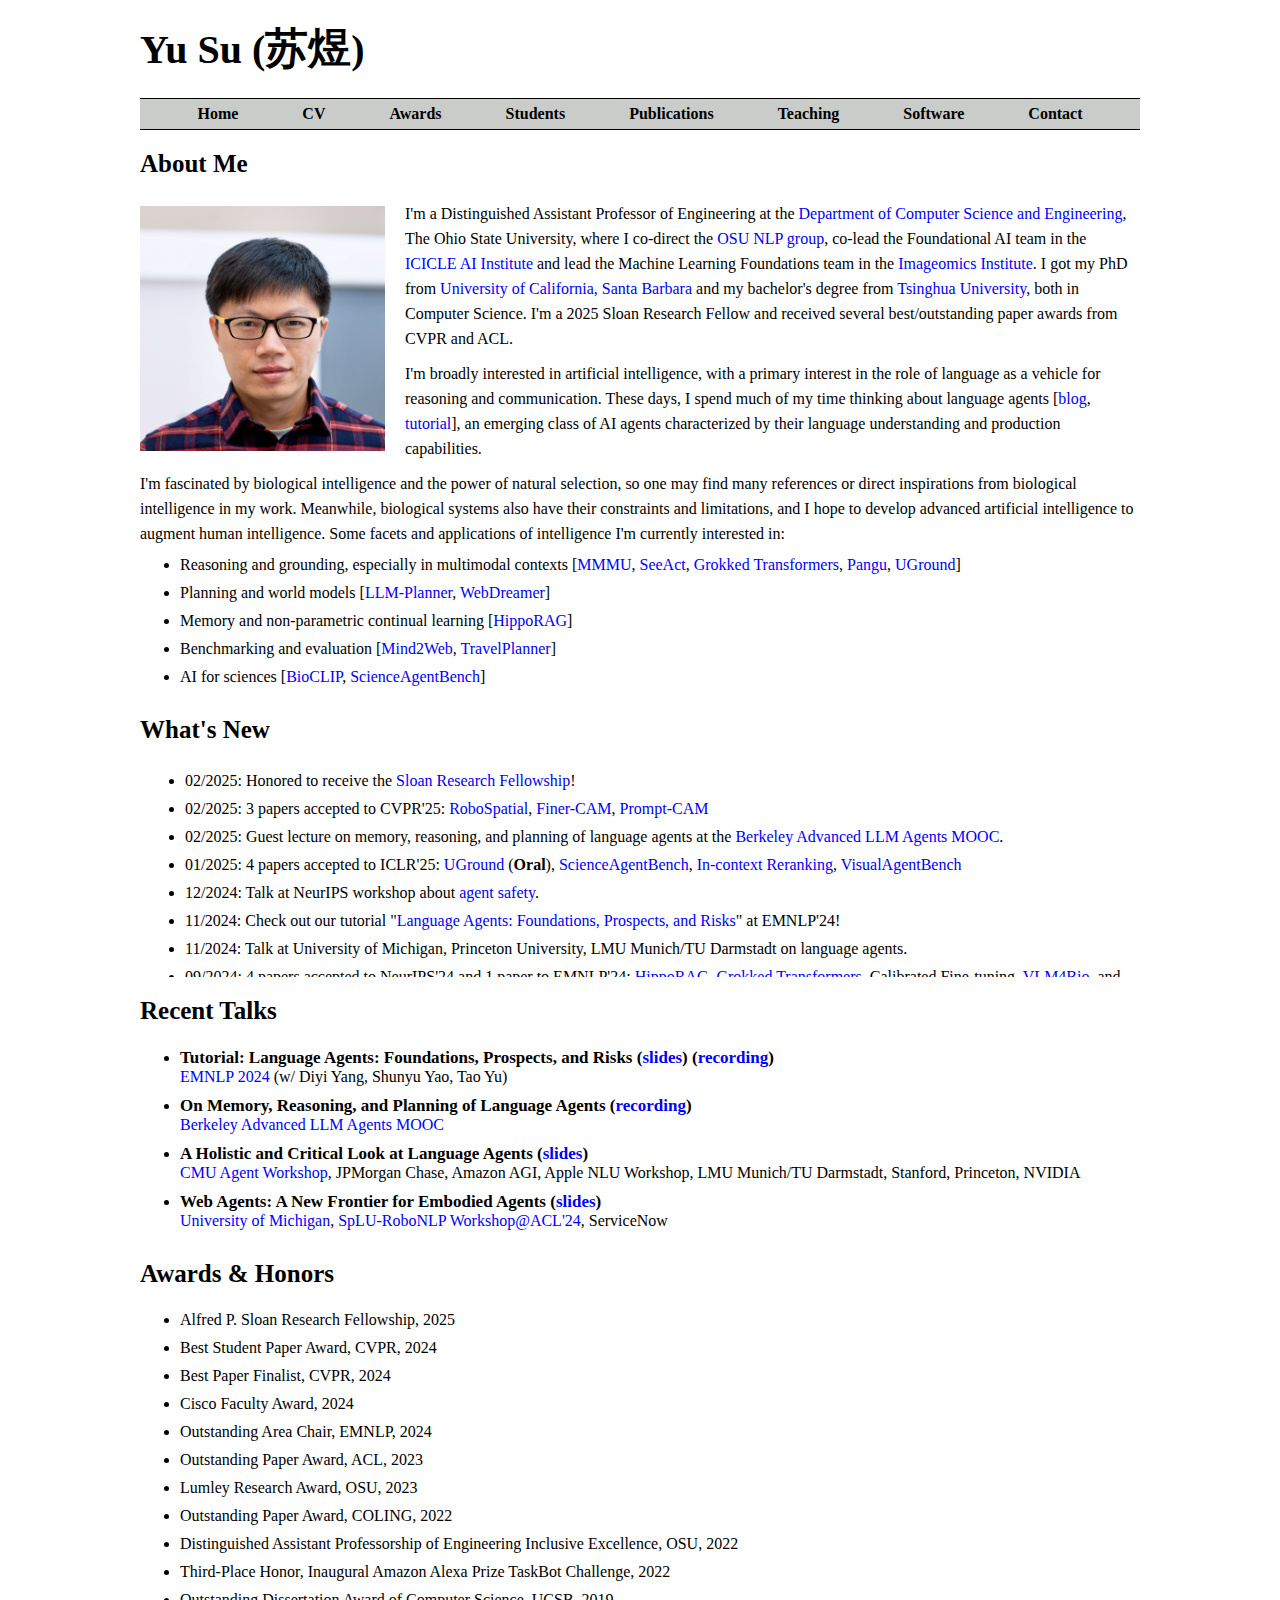
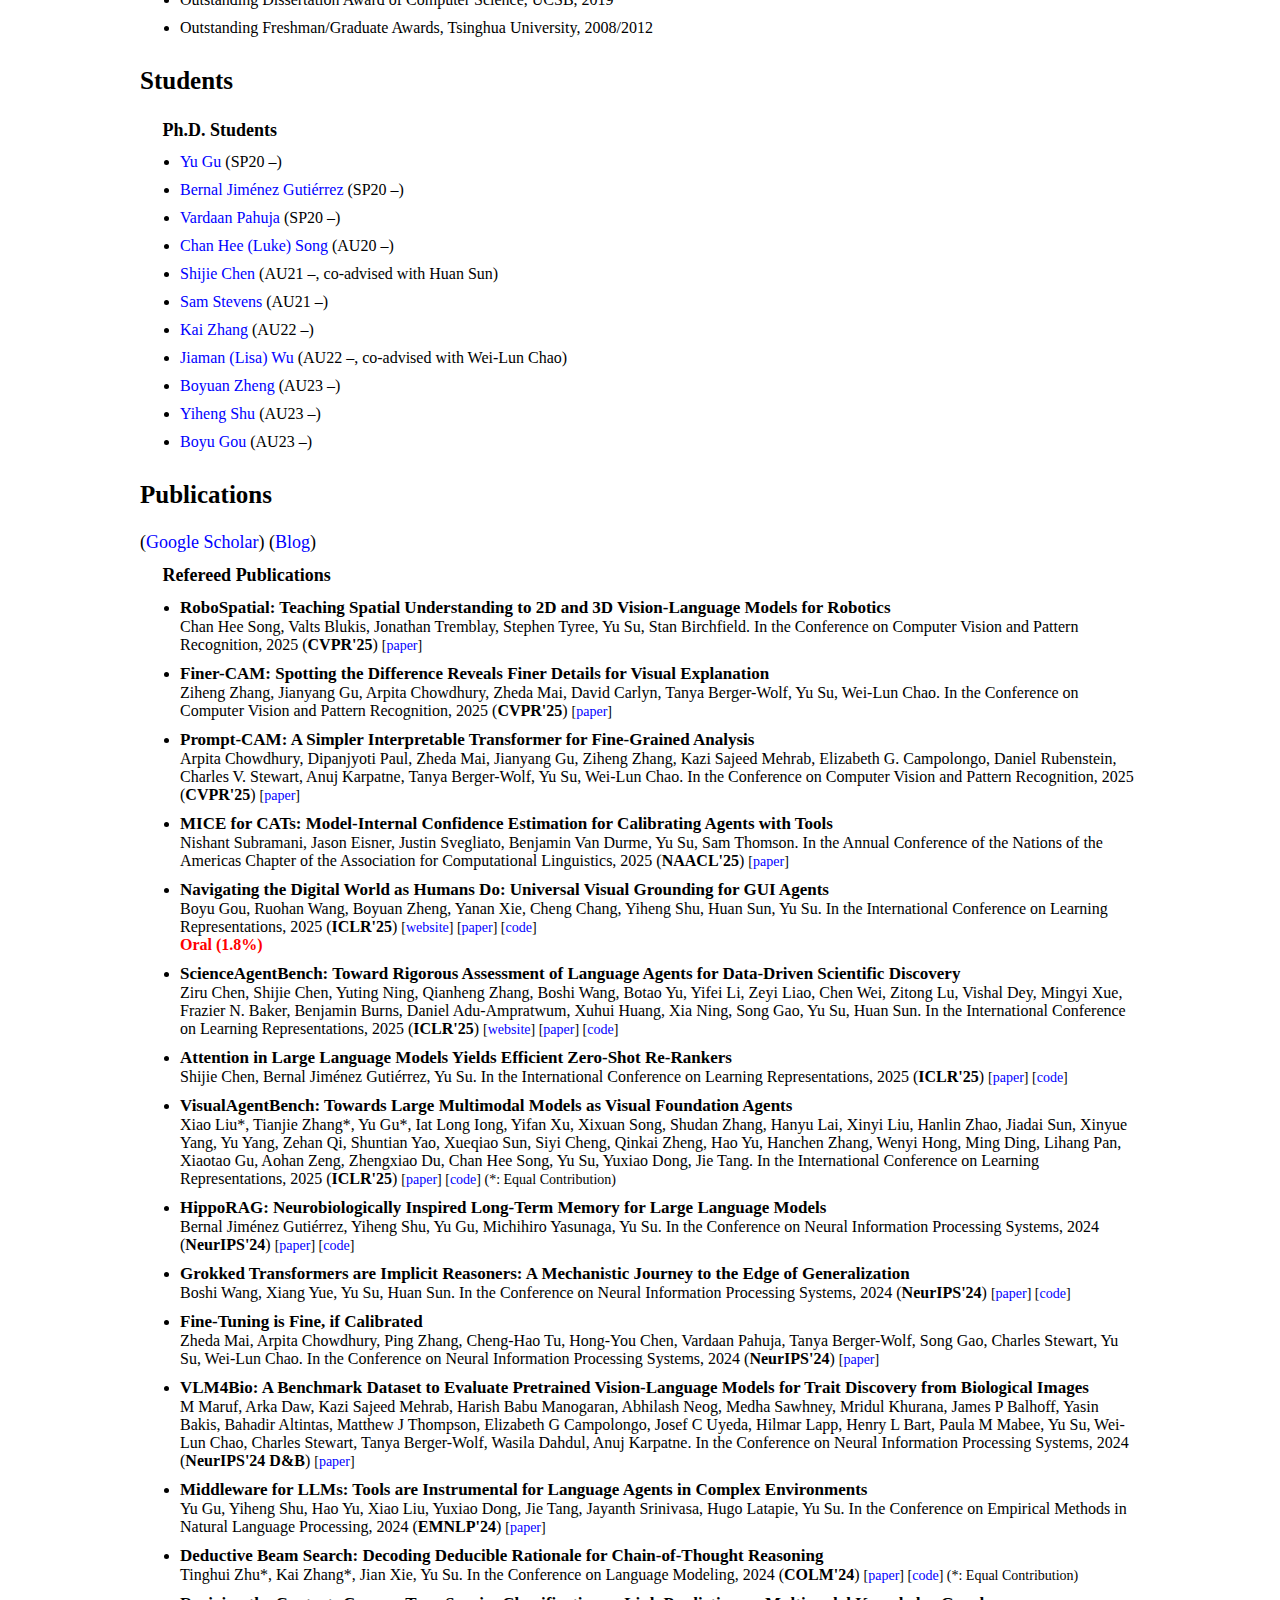
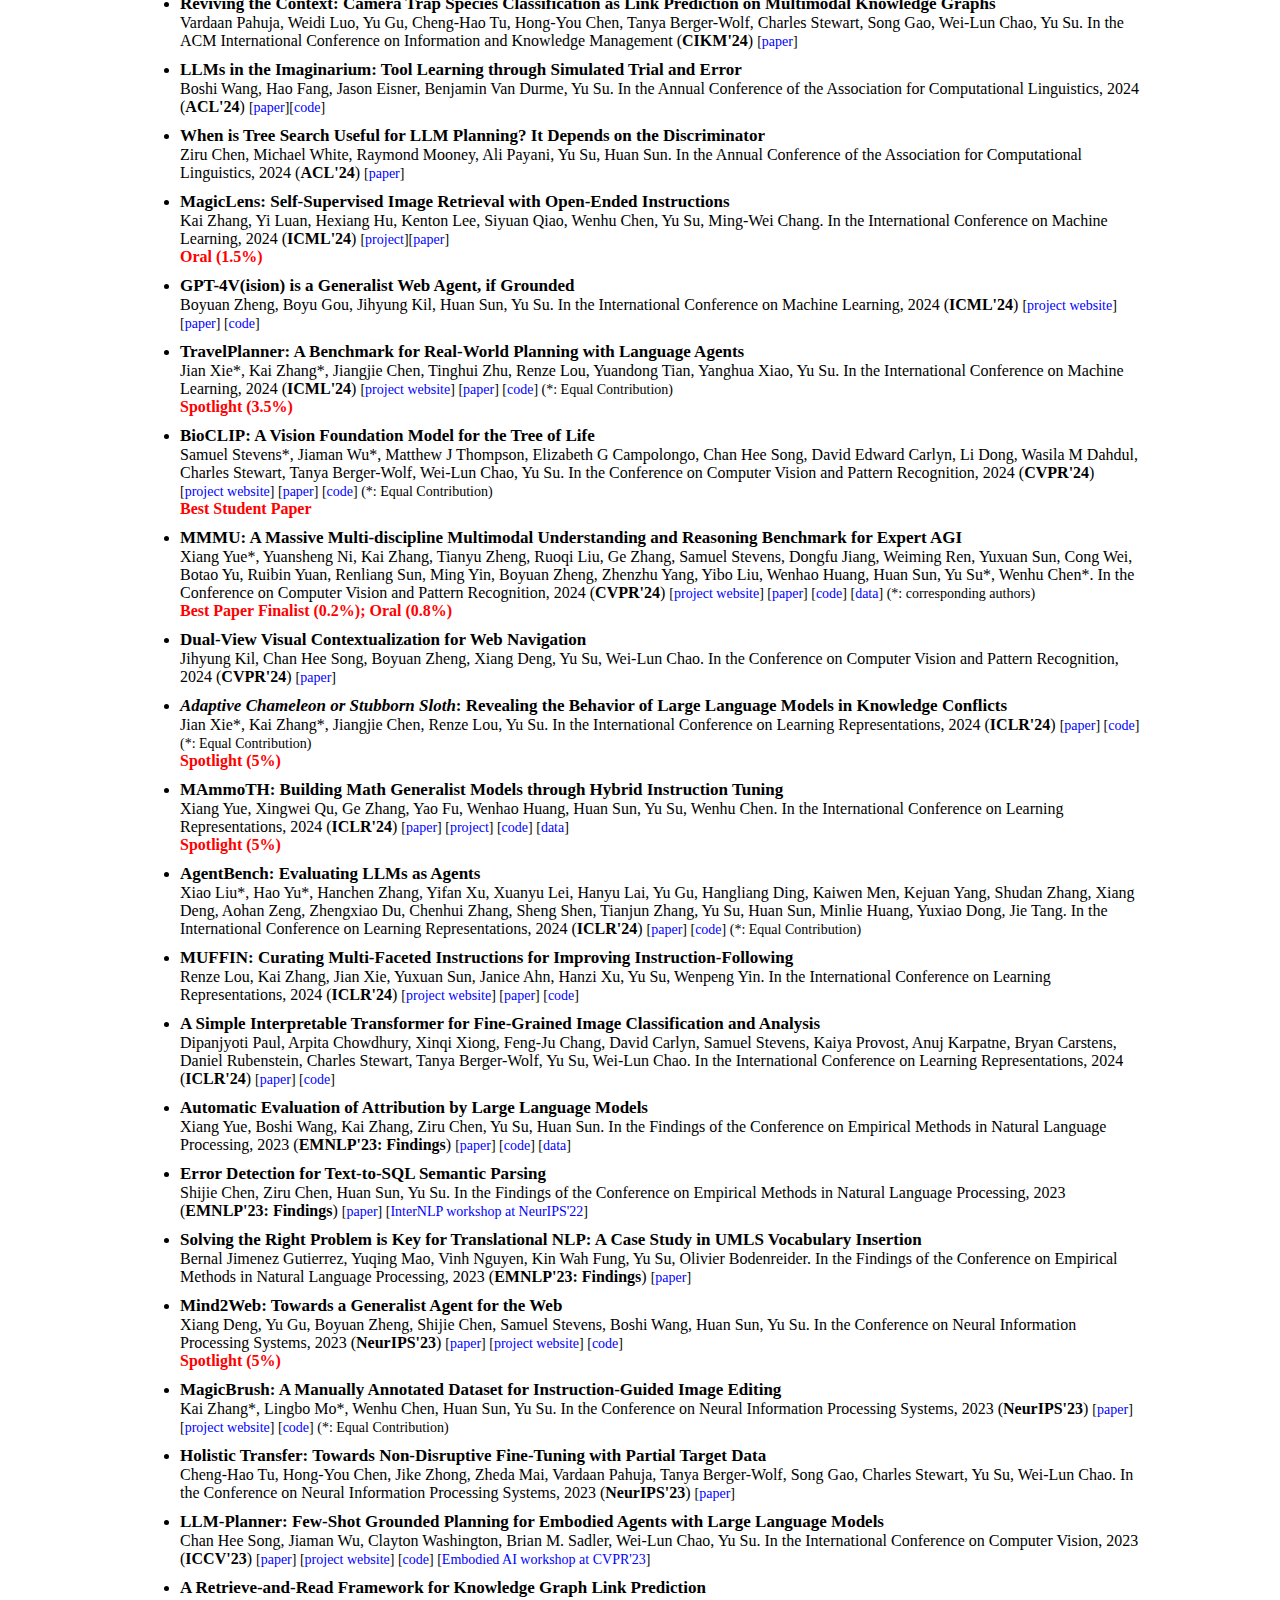
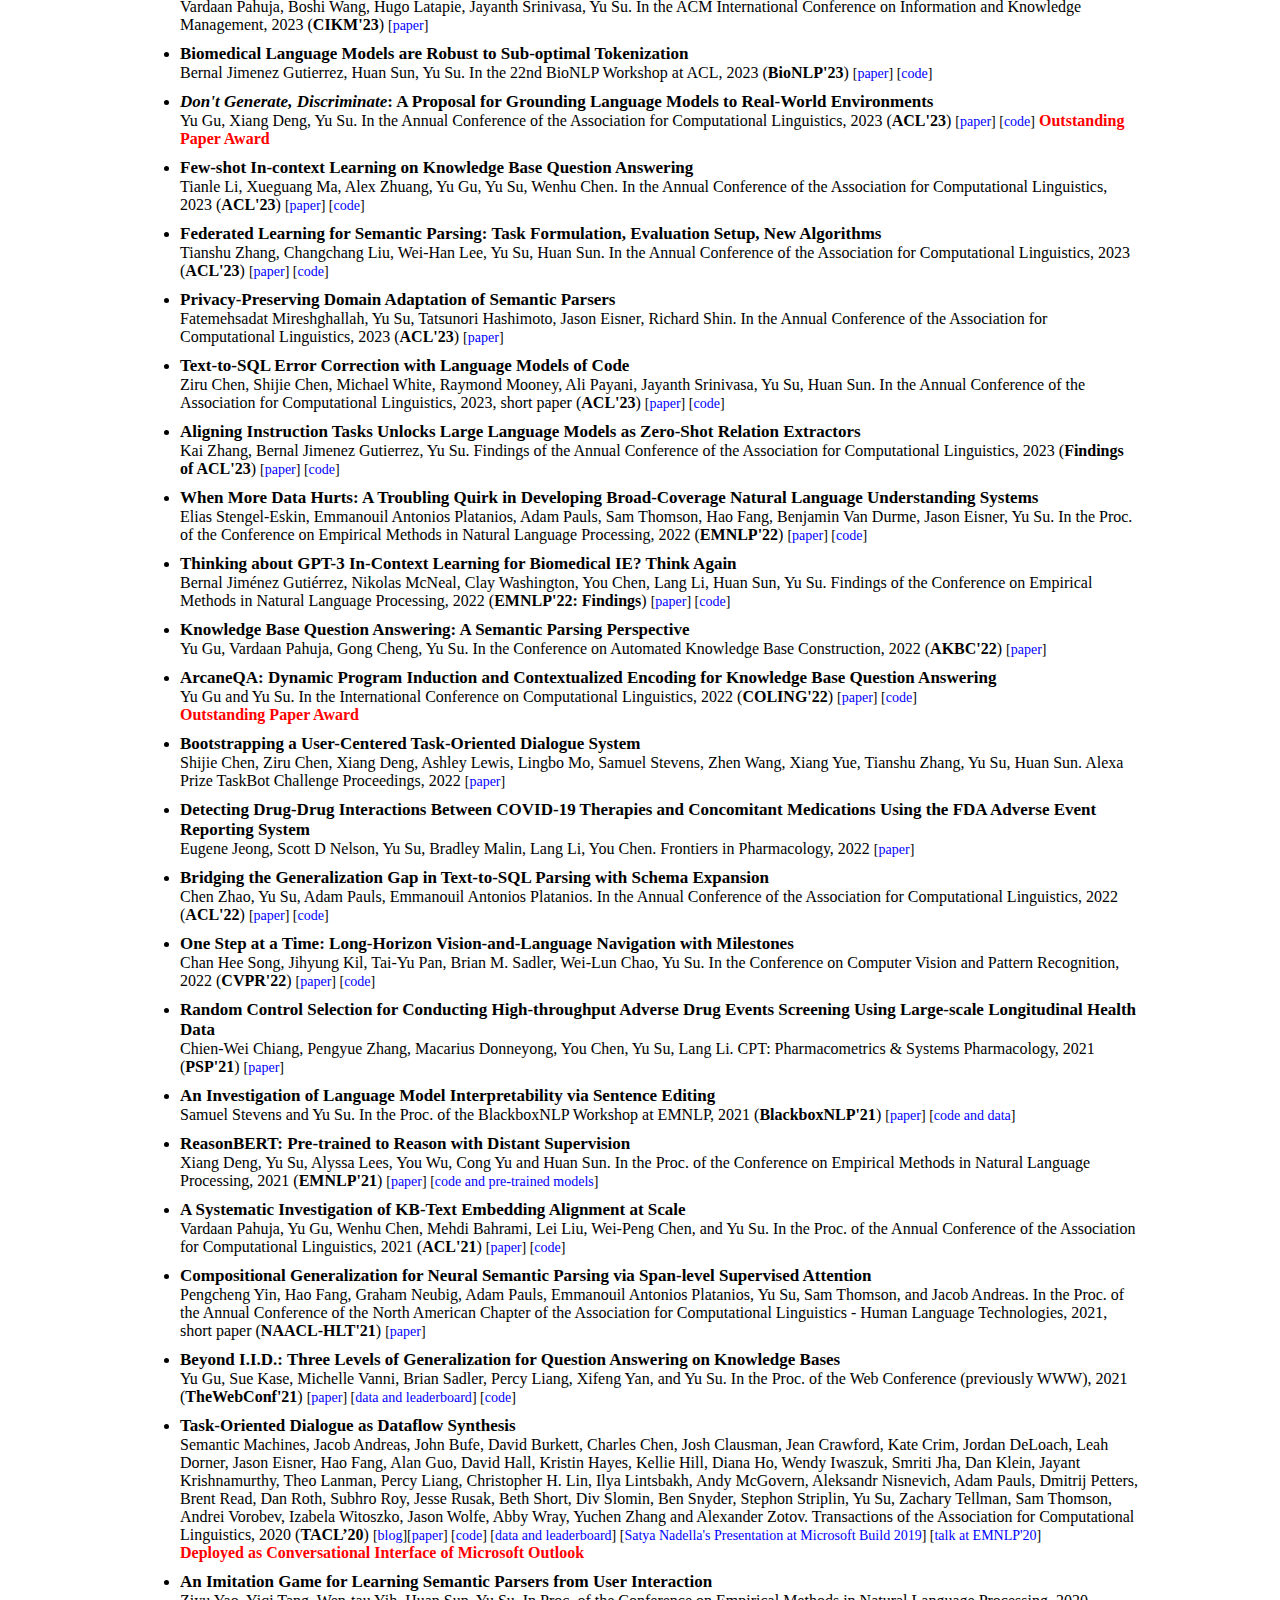
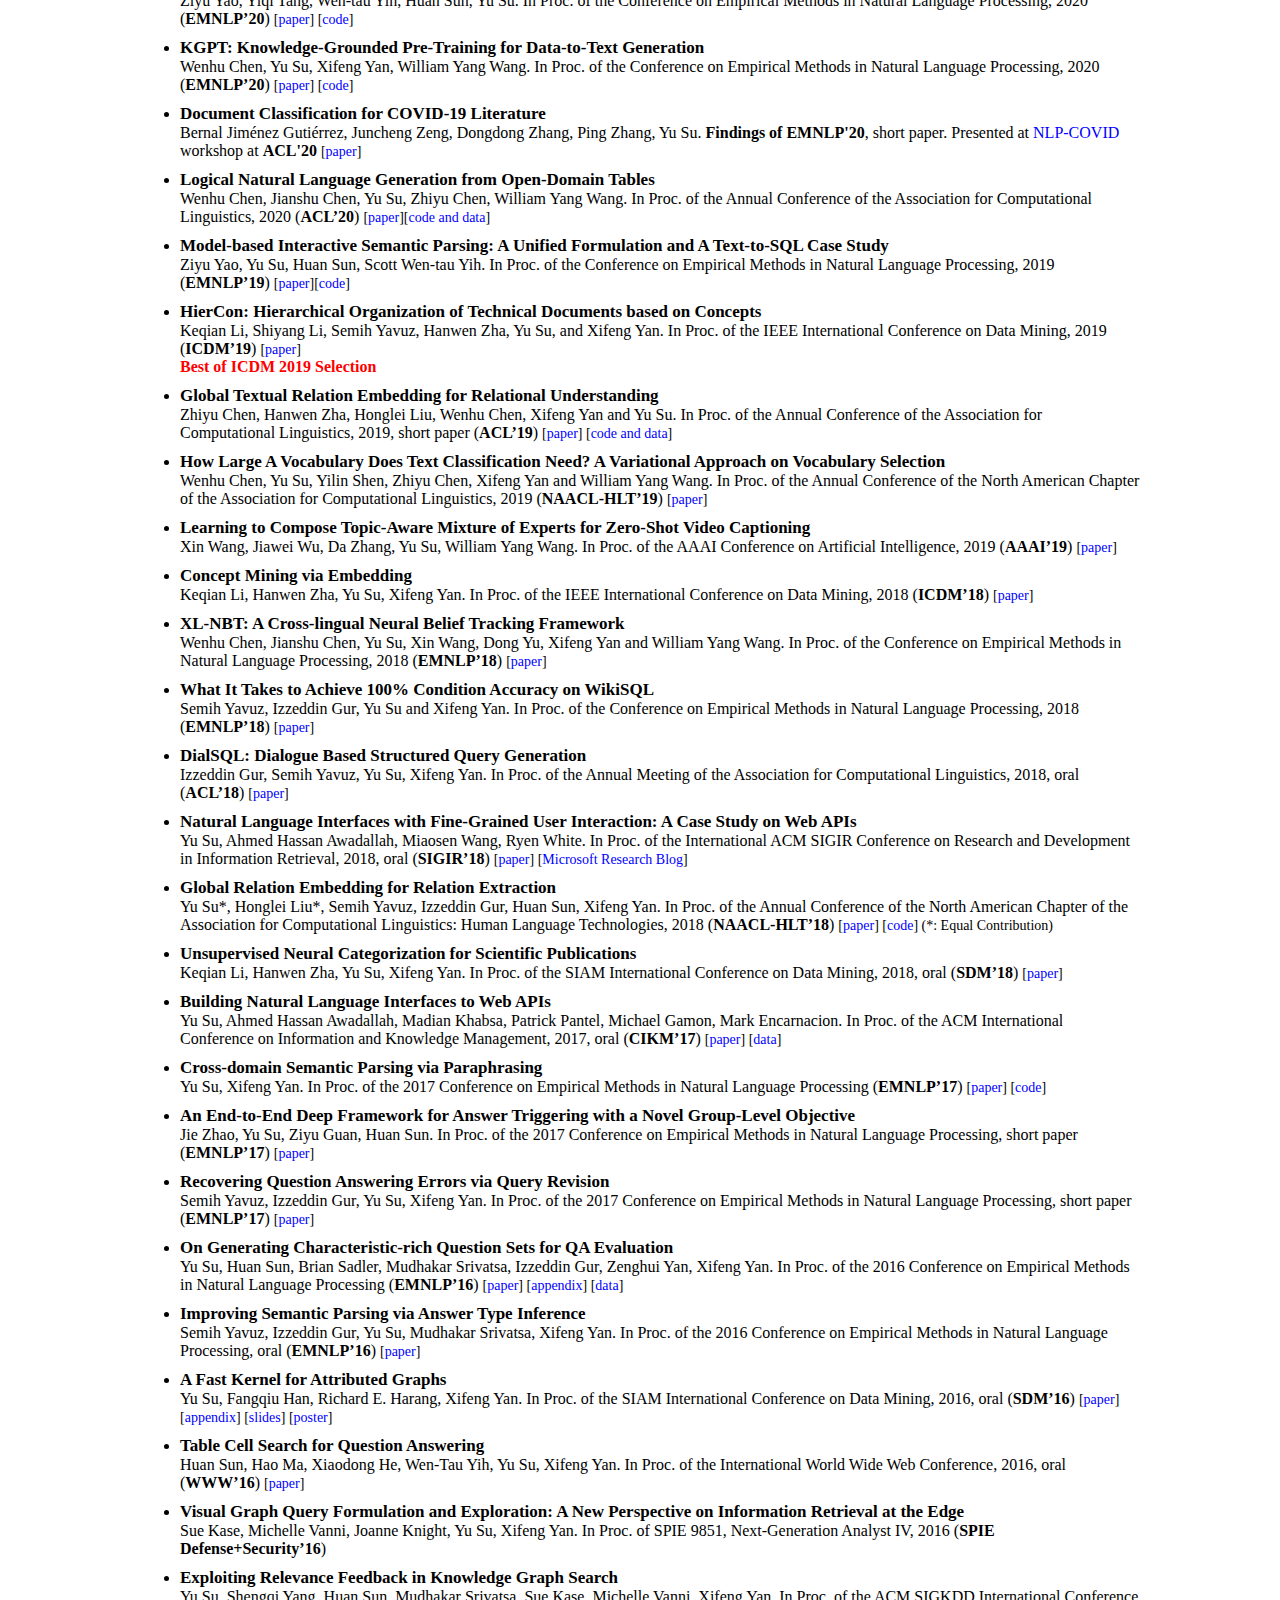
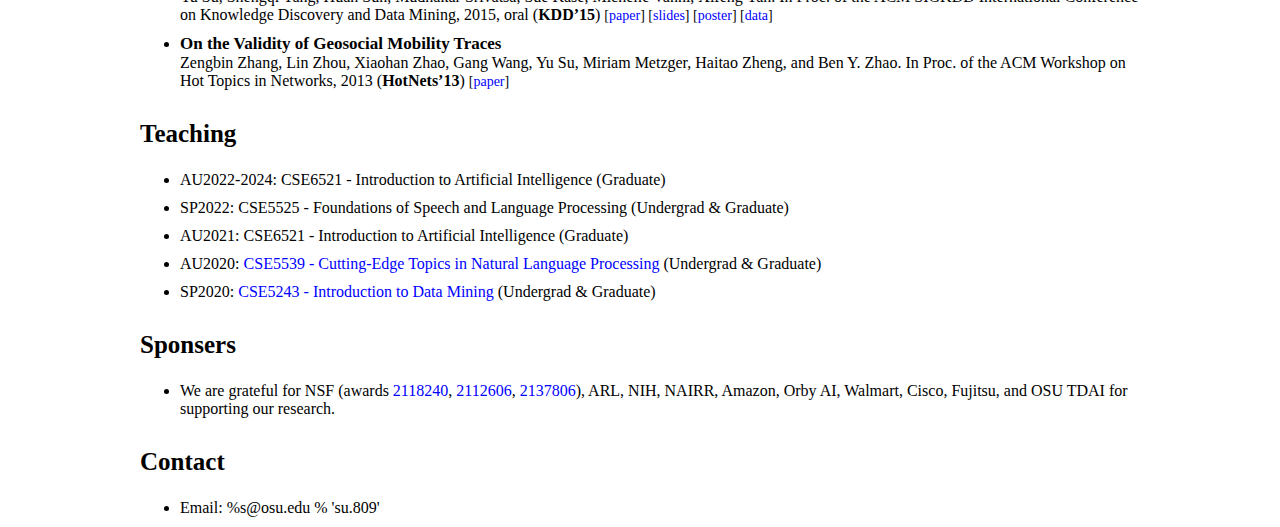
==== commit fdbadcb5: "ok" ====
--- a/index.html
+++ b/index.html
@@ -76,6 +76,7 @@
             <!--<li style="color:red;font-size:17px;font-weight:bold">11/2017: I'm looking for faculty and research scientist positions in data mining, NLP, and machine learning. Drop me an email if you are interested in my profile (<a href="resources/CV_YuSu.pdf">CV</a>, <a href="resources/research_statement.pdf">Research Statement</a>, <a href="resources/teaching_statement.pdf">Teaching Statement</a>)!</li>-->
             <!-- <li><b>These days <i>language agents</i> are what excit me most, so much so that I wrote my first <a href="https://yusu.substack.com/p/language-agents">blog</a> about it.</b></li> -->
             <li>02/2025: Honored to receive the <a href="https://sloan.org/fellowships/2025-Fellows">Sloan Research Fellowship</a>!</li>
+            <li>02/2025: 3 papers accepted to CVPR'25: <a href="https://arxiv.org/abs/2411.16537">RoboSpatial</a>, <a href="https://arxiv.org/abs/2501.11309">Finer-CAM</a>, <a href="https://arxiv.org/abs/2501.09333">Prompt-CAM</a></li>
             <li>02/2025: Guest lecture on memory, reasoning, and planning of language agents at the <a href="https://llmagents-learning.org/sp25">Berkeley Advanced LLM Agents MOOC</a>.</li>
             <li>01/2025: 4 papers accepted to ICLR'25: <a href="https://osu-nlp-group.github.io/UGround/">UGround</a> (<b>Oral</b>), <a href="https://osu-nlp-group.github.io/ScienceAgentBench/">ScienceAgentBench</a>, <a href="https://arxiv.org/abs/2410.02642">In-context Reranking</a>, <a href="https://arxiv.org/abs/2408.06327">VisualAgentBench</a></li>
             <li>12/2024: Talk at NeurIPS workshop about <a href="https://tinyurl.com/language-agent-safety-2024">agent safety</a>.</li>
@@ -323,6 +324,30 @@
             <p style="font-size: 18px"><b>&nbsp;&nbsp;&nbsp;&nbsp;&nbsp;Refereed Publications</b></p>
             <ul>
               <li>
+                <span class="paperTitle">RoboSpatial: Teaching Spatial Understanding to 2D and 3D Vision-Language Models for Robotics
+                </span> <br />
+                <span class="paperAuthor">Chan Hee Song, Valts Blukis, Jonathan Tremblay, Stephen Tyree, Yu Su, Stan Birchfield. In the Conference on Computer Vision and Pattern Recognition, 2025 (<b>CVPR'25</b>)</span>
+                <span class="paperResource"> [<a href="https://arxiv.org/abs/2411.16537">paper</a>] </span>
+              </li>
+              <li>
+                <span class="paperTitle">Finer-CAM: Spotting the Difference Reveals Finer Details for Visual Explanation
+                </span> <br />
+                <span class="paperAuthor">Ziheng Zhang, Jianyang Gu, Arpita Chowdhury, Zheda Mai, David Carlyn, Tanya Berger-Wolf, Yu Su, Wei-Lun Chao. In the Conference on Computer Vision and Pattern Recognition, 2025 (<b>CVPR'25</b>)</span>
+                <span class="paperResource"> [<a href="https://arxiv.org/abs/2501.11309">paper</a>] </span>
+              </li>
+              <li>
+                <span class="paperTitle">Prompt-CAM: A Simpler Interpretable Transformer for Fine-Grained Analysis
+                </span> <br />
+                <span class="paperAuthor">Arpita Chowdhury, Dipanjyoti Paul, Zheda Mai, Jianyang Gu, Ziheng Zhang, Kazi Sajeed Mehrab, Elizabeth G. Campolongo, Daniel Rubenstein, Charles V. Stewart, Anuj Karpatne, Tanya Berger-Wolf, Yu Su, Wei-Lun Chao. In the Conference on Computer Vision and Pattern Recognition, 2025 (<b>CVPR'25</b>)</span>
+                <span class="paperResource"> [<a href="https://arxiv.org/abs/2501.09333">paper</a>] </span>
+              </li>
+              <li>
+                <span class="paperTitle">MICE for CATs: Model-Internal Confidence Estimation for Calibrating Agents with Tools
+                </span> <br />
+                <span class="paperAuthor">Nishant Subramani, Jason Eisner, Justin Svegliato, Benjamin Van Durme, Yu Su, Sam Thomson. In the Annual Conference of the Nations of the Americas Chapter of the Association for Computational Linguistics, 2025 (<b>NAACL'25</b>)</span>
+                <span class="paperResource"> [<a href="#">paper</a>] </span>
+              </li>
+              <li>
                 <span class="paperTitle">Navigating the Digital World as Humans Do: Universal Visual Grounding for GUI Agents
                 </span> <br />
                 <span class="paperAuthor">Boyu Gou, Ruohan Wang, Boyuan Zheng, Yanan Xie, Cheng Chang, Yiheng Shu, Huan Sun, Yu Su. In the International Conference on Learning Representations, 2025 (<b>ICLR'25</b>)</span>
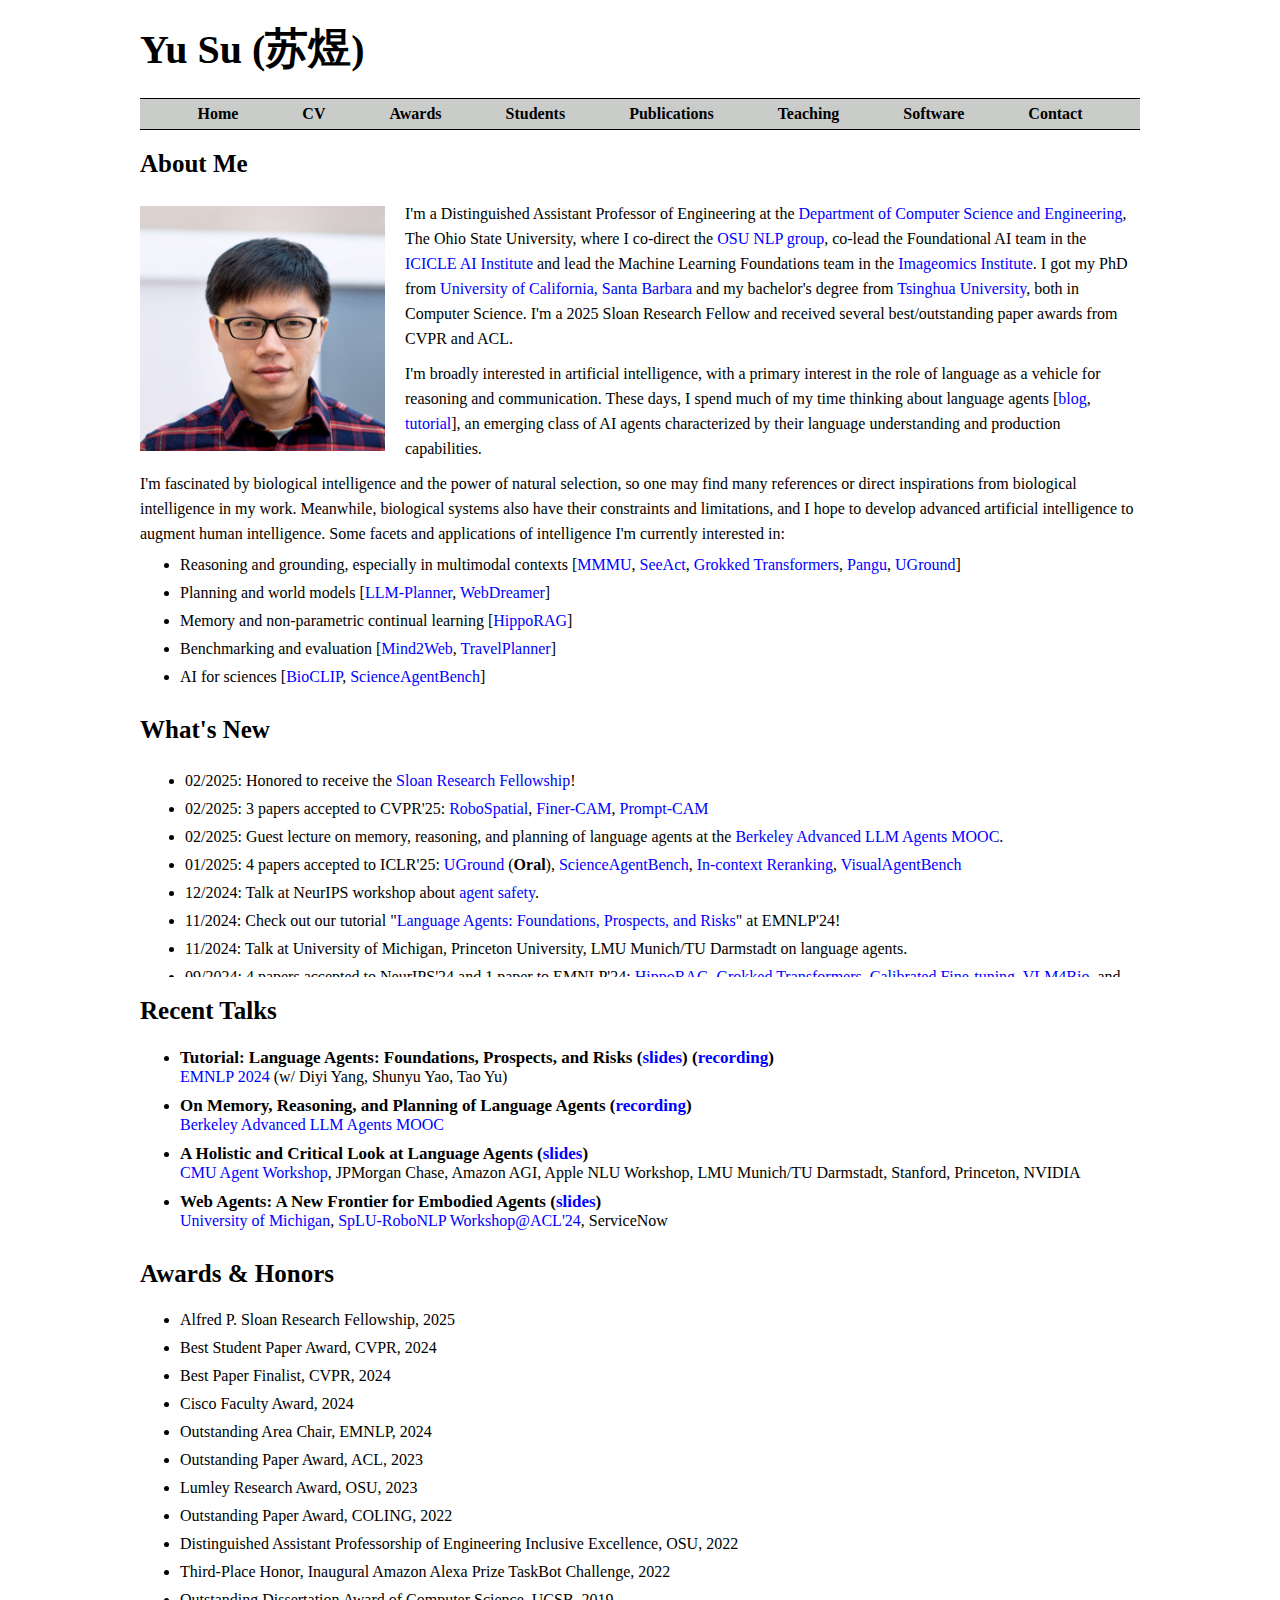
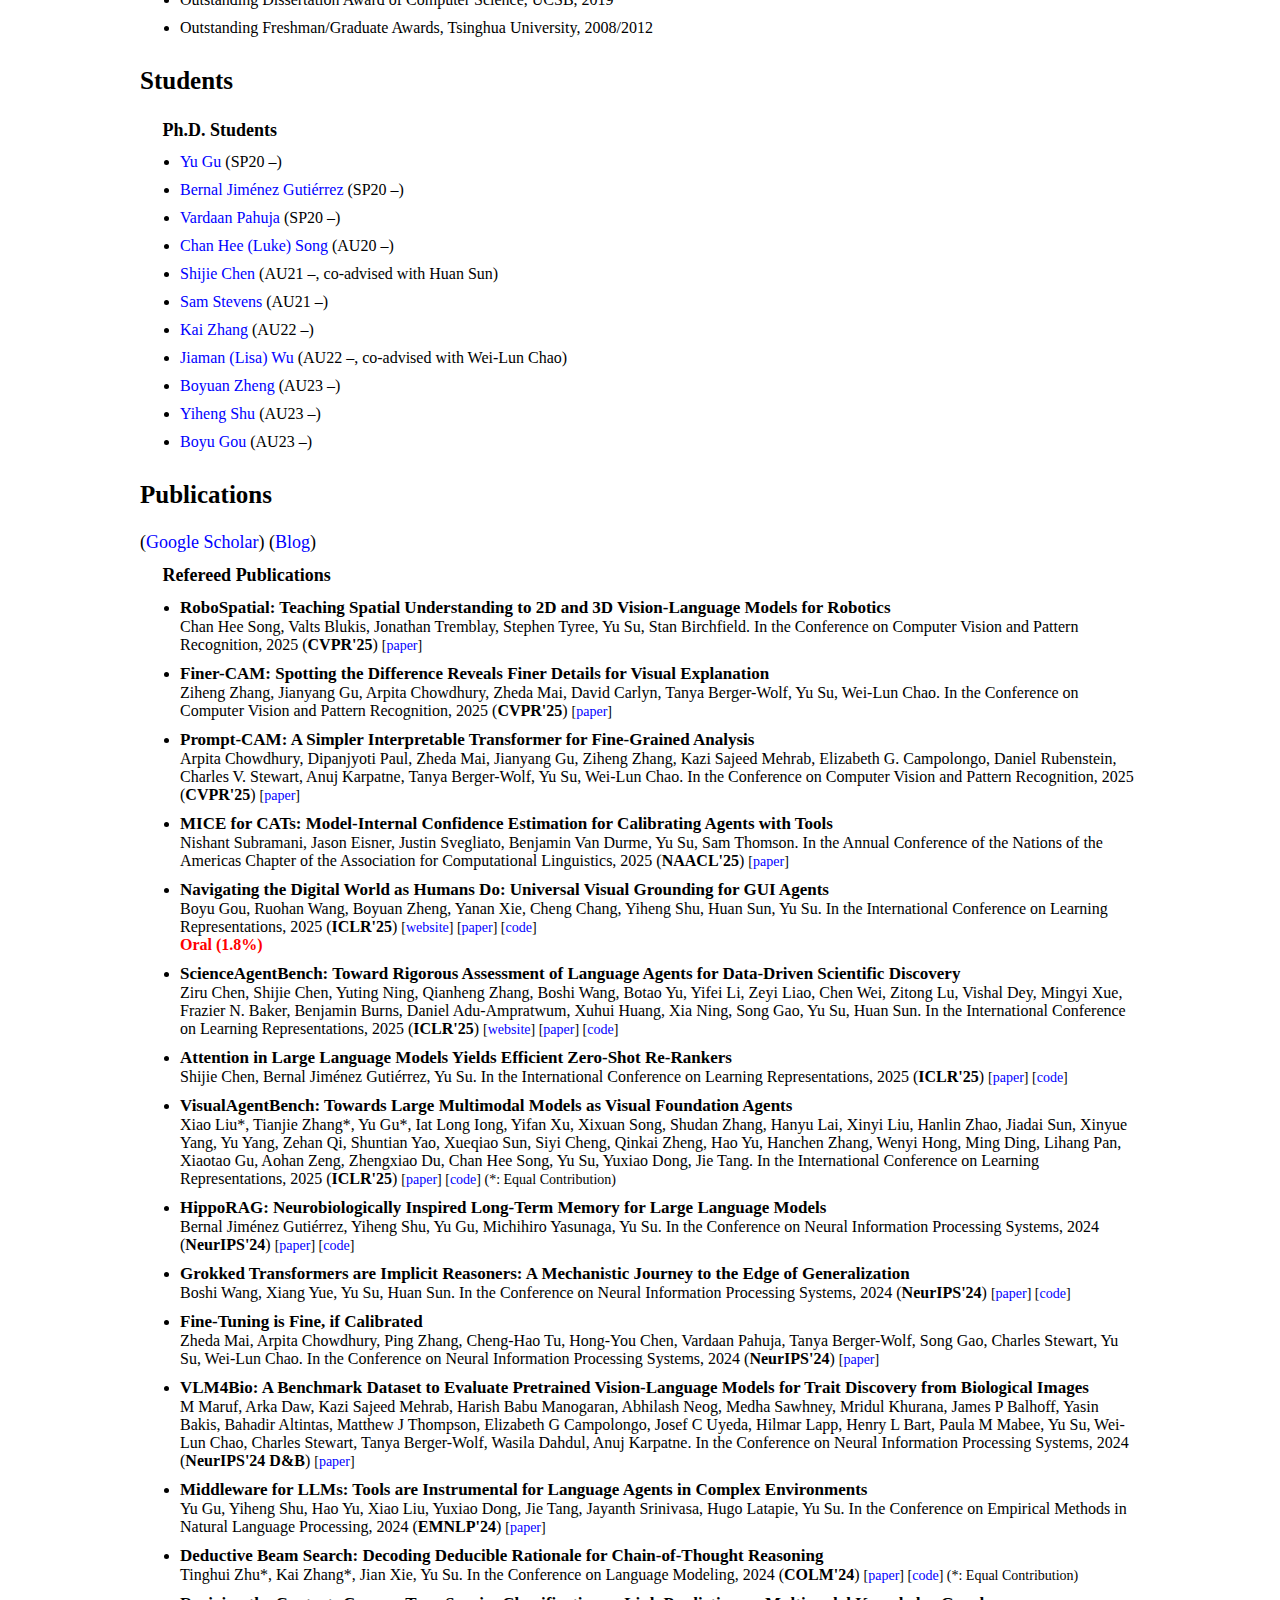
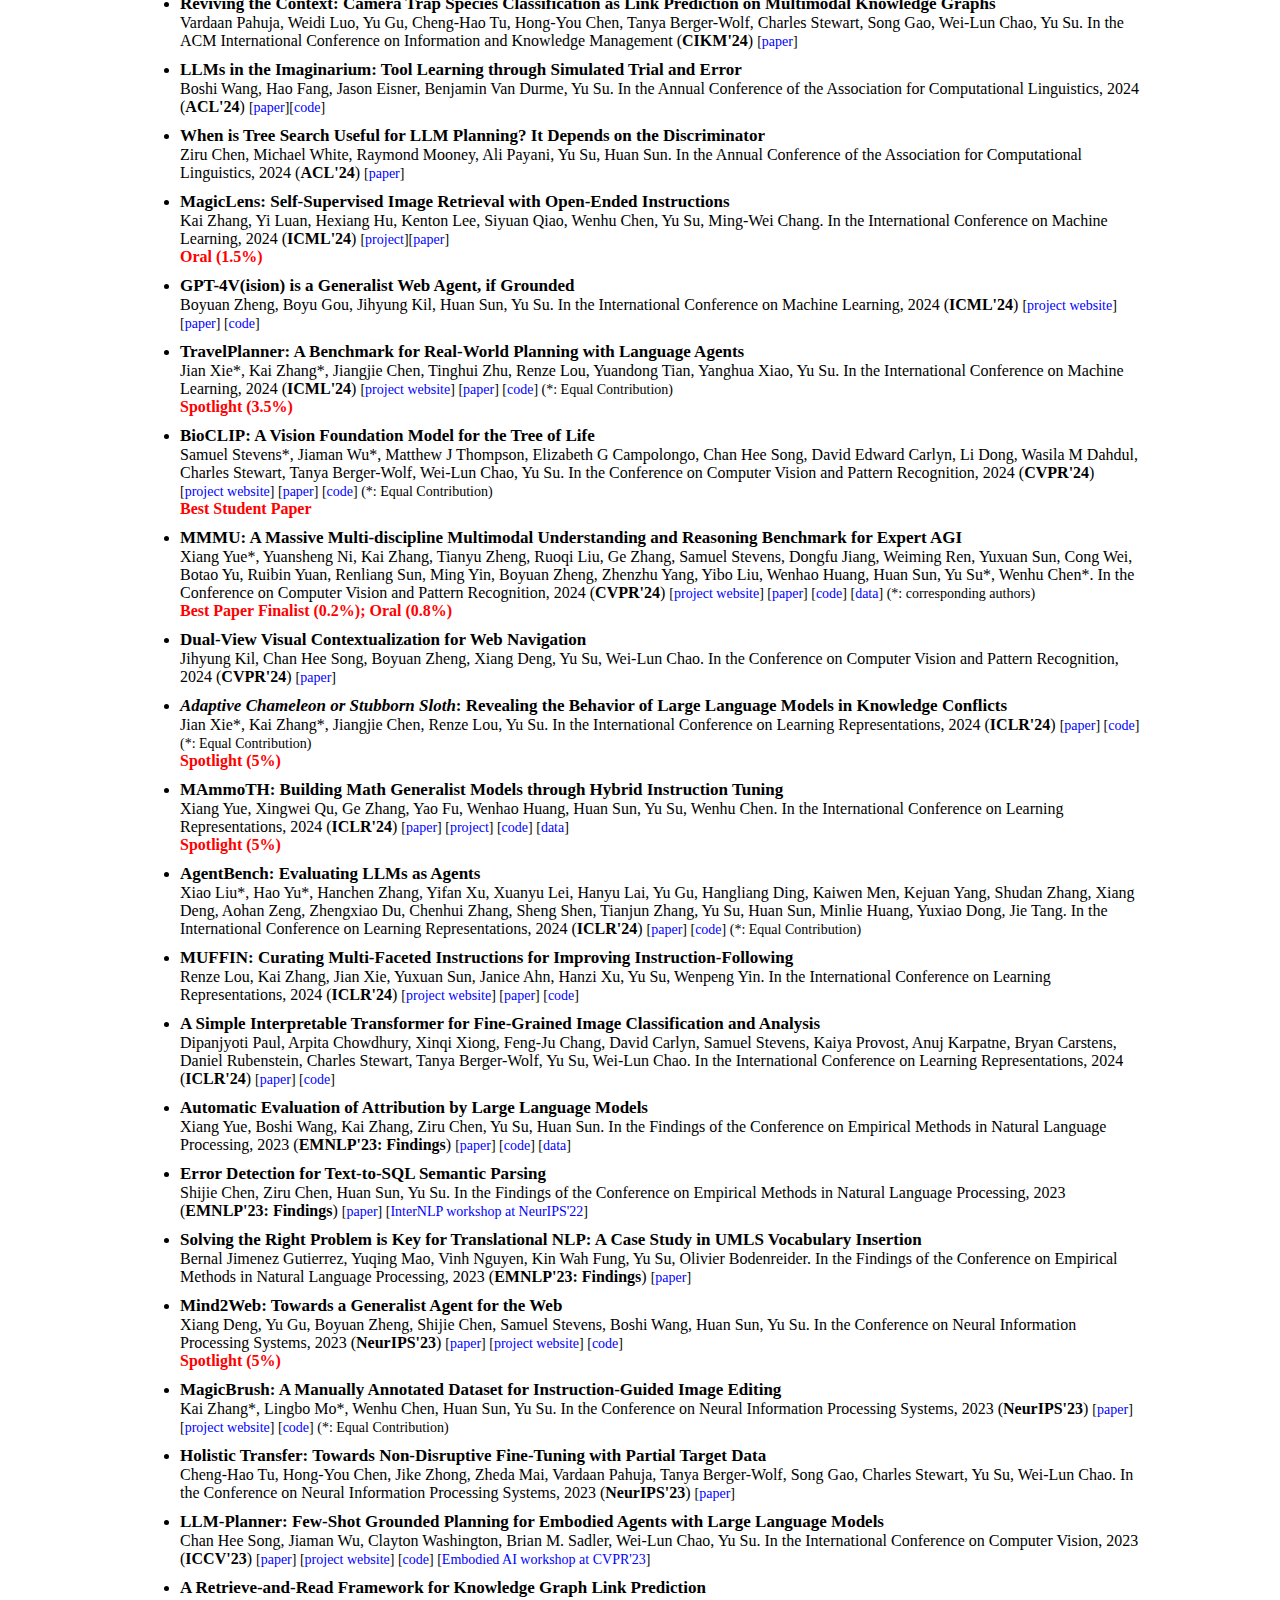
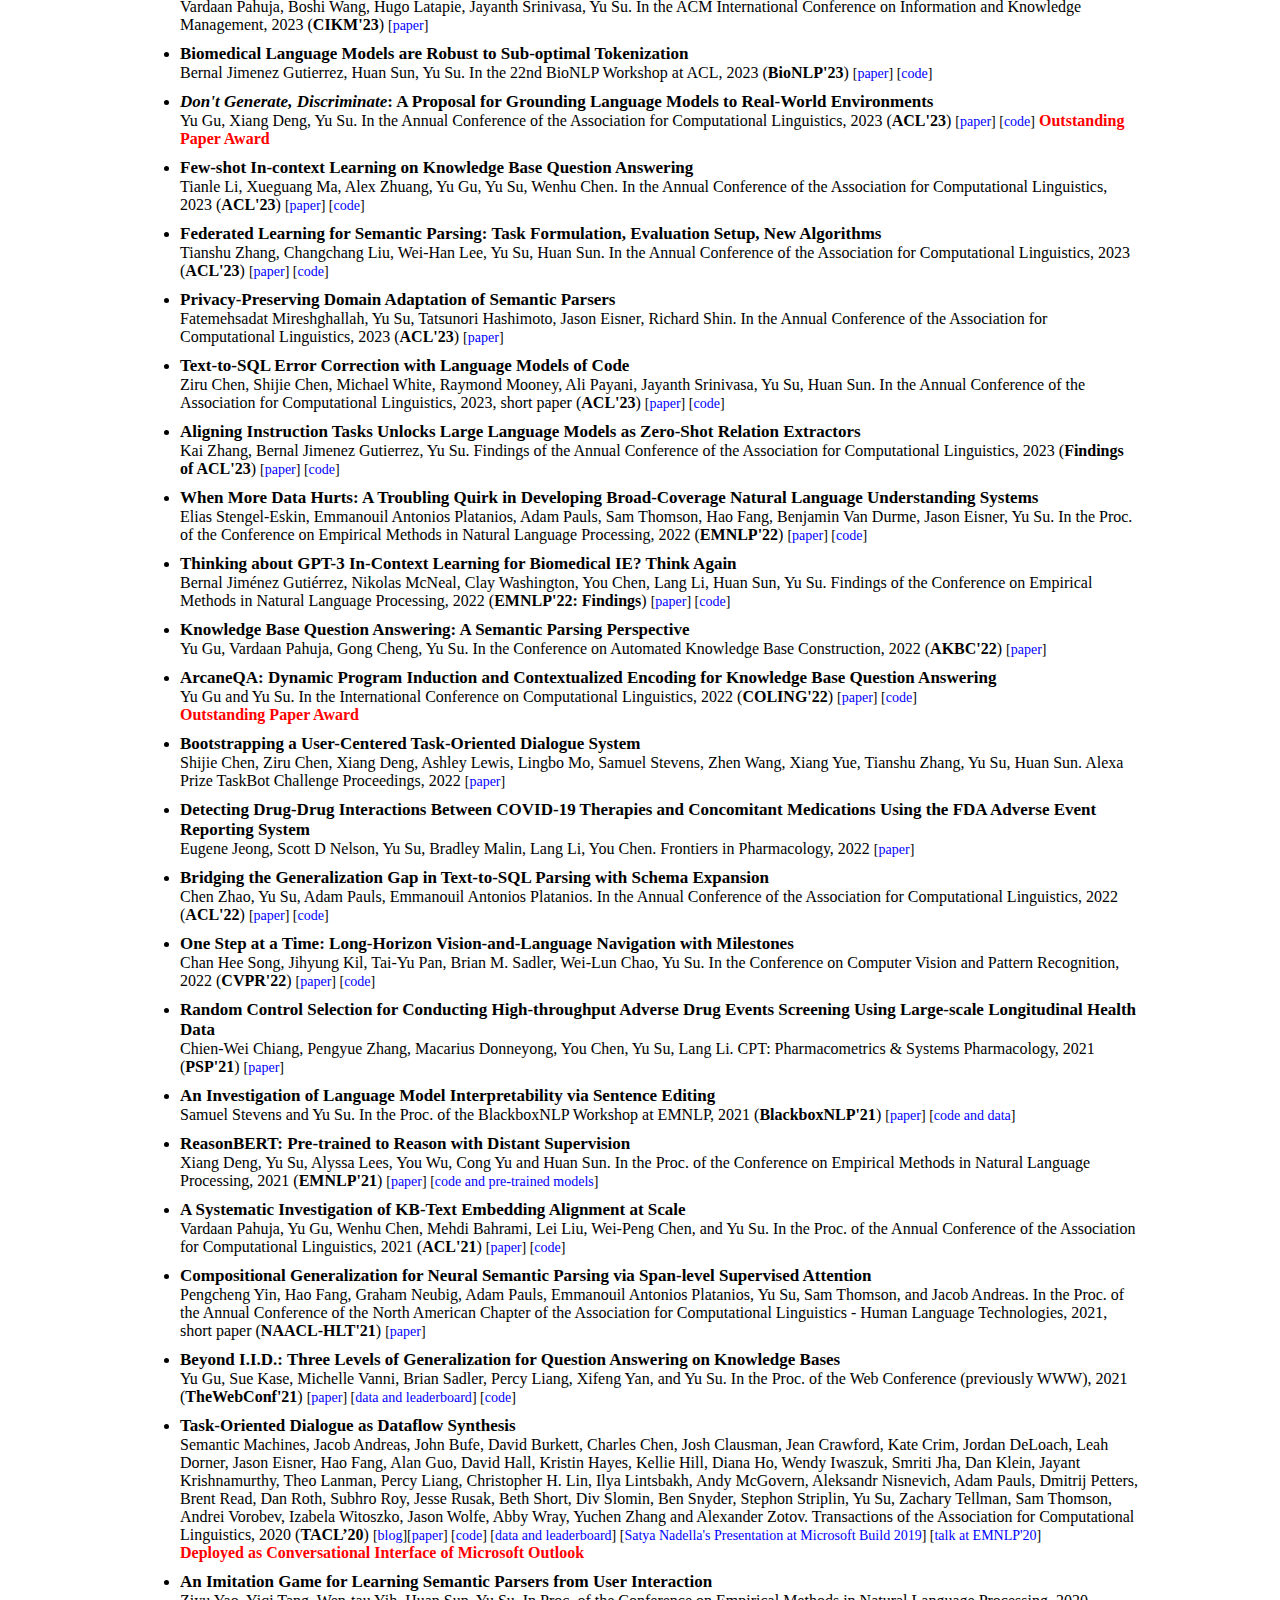
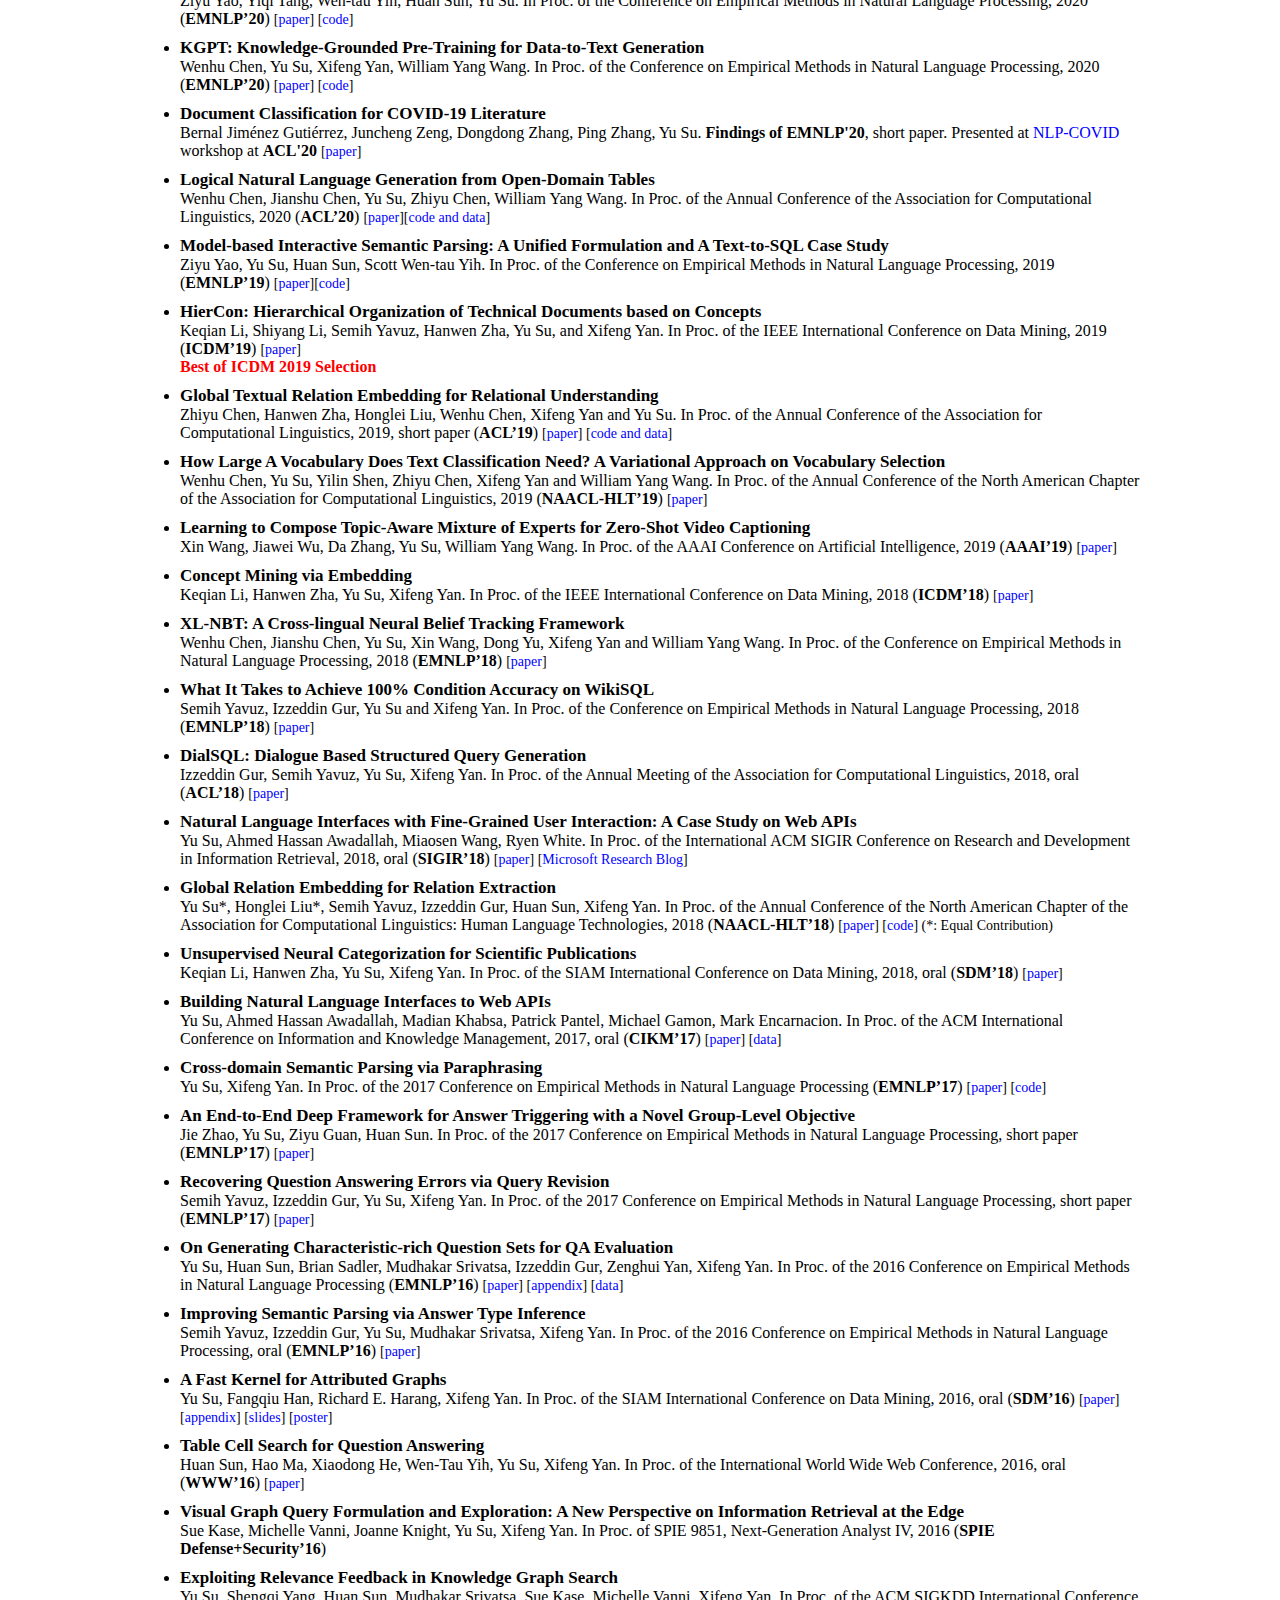
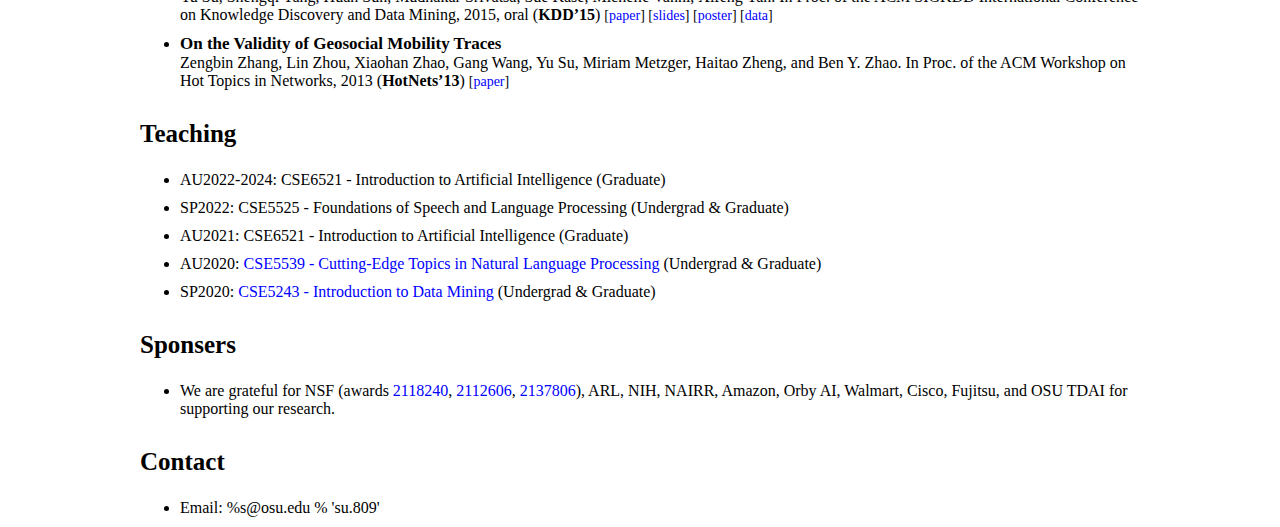
==== commit 6f092ad0: "ok" ====
--- a/index.html
+++ b/index.html
@@ -82,7 +82,7 @@
             <li>12/2024: Talk at NeurIPS workshop about <a href="https://tinyurl.com/language-agent-safety-2024">agent safety</a>.</li>
             <li>11/2024: Check out our tutorial "<a href="https://language-agent-tutorial.github.io/">Language Agents: Foundations, Prospects, and Risks</a>" at EMNLP'24!</li>
             <li>11/2024: Talk at University of Michigan, Princeton University, LMU Munich/TU Darmstadt on language agents.</li>
-            <li>09/2024: 4 papers accepted to NeurIPS'24 and 1 paper to EMNLP'24: <a href="https://arxiv.org/abs/2405.14831">HippoRAG</a>, <a href="https://arxiv.org/abs/2405.15071">Grokked Transformers</a>, Calibrated Fine-tuning, <a href="https://arxiv.org/abs/2408.16176">VLM4Bio</a>, and <a href="https://arxiv.org/abs/2402.14672">Middleware for LLMs</a>.</li>
+            <li>09/2024: 4 papers accepted to NeurIPS'24 and 1 paper to EMNLP'24: <a href="https://arxiv.org/abs/2405.14831">HippoRAG</a>, <a href="https://arxiv.org/abs/2405.15071">Grokked Transformers</a>, <a href="https://arxiv.org/abs/2409.16223">Calibrated Fine-tuning</a>, <a href="https://arxiv.org/abs/2408.16176">VLM4Bio</a>, and <a href="https://arxiv.org/abs/2402.14672">Middleware for LLMs</a>.</li>
             <li>09/2024: Recent services: Senior Area Chair for ICLR'25, Area Chair for ACL'24, EMNLP'24, COLM'24.</li>
             <li>06/2024: Honored to receive <b>Best Student Paper Award</b> (BioCLIP) and <b>Best Paper Finalist</b> (MMMU) at CVPR'24!</li>
             <li>05/2024: Thrilled to release <a href="https://arxiv.org/abs/2405.14831">HippoRAG</a> and bring my passion about biological intelligence into AI!</li>
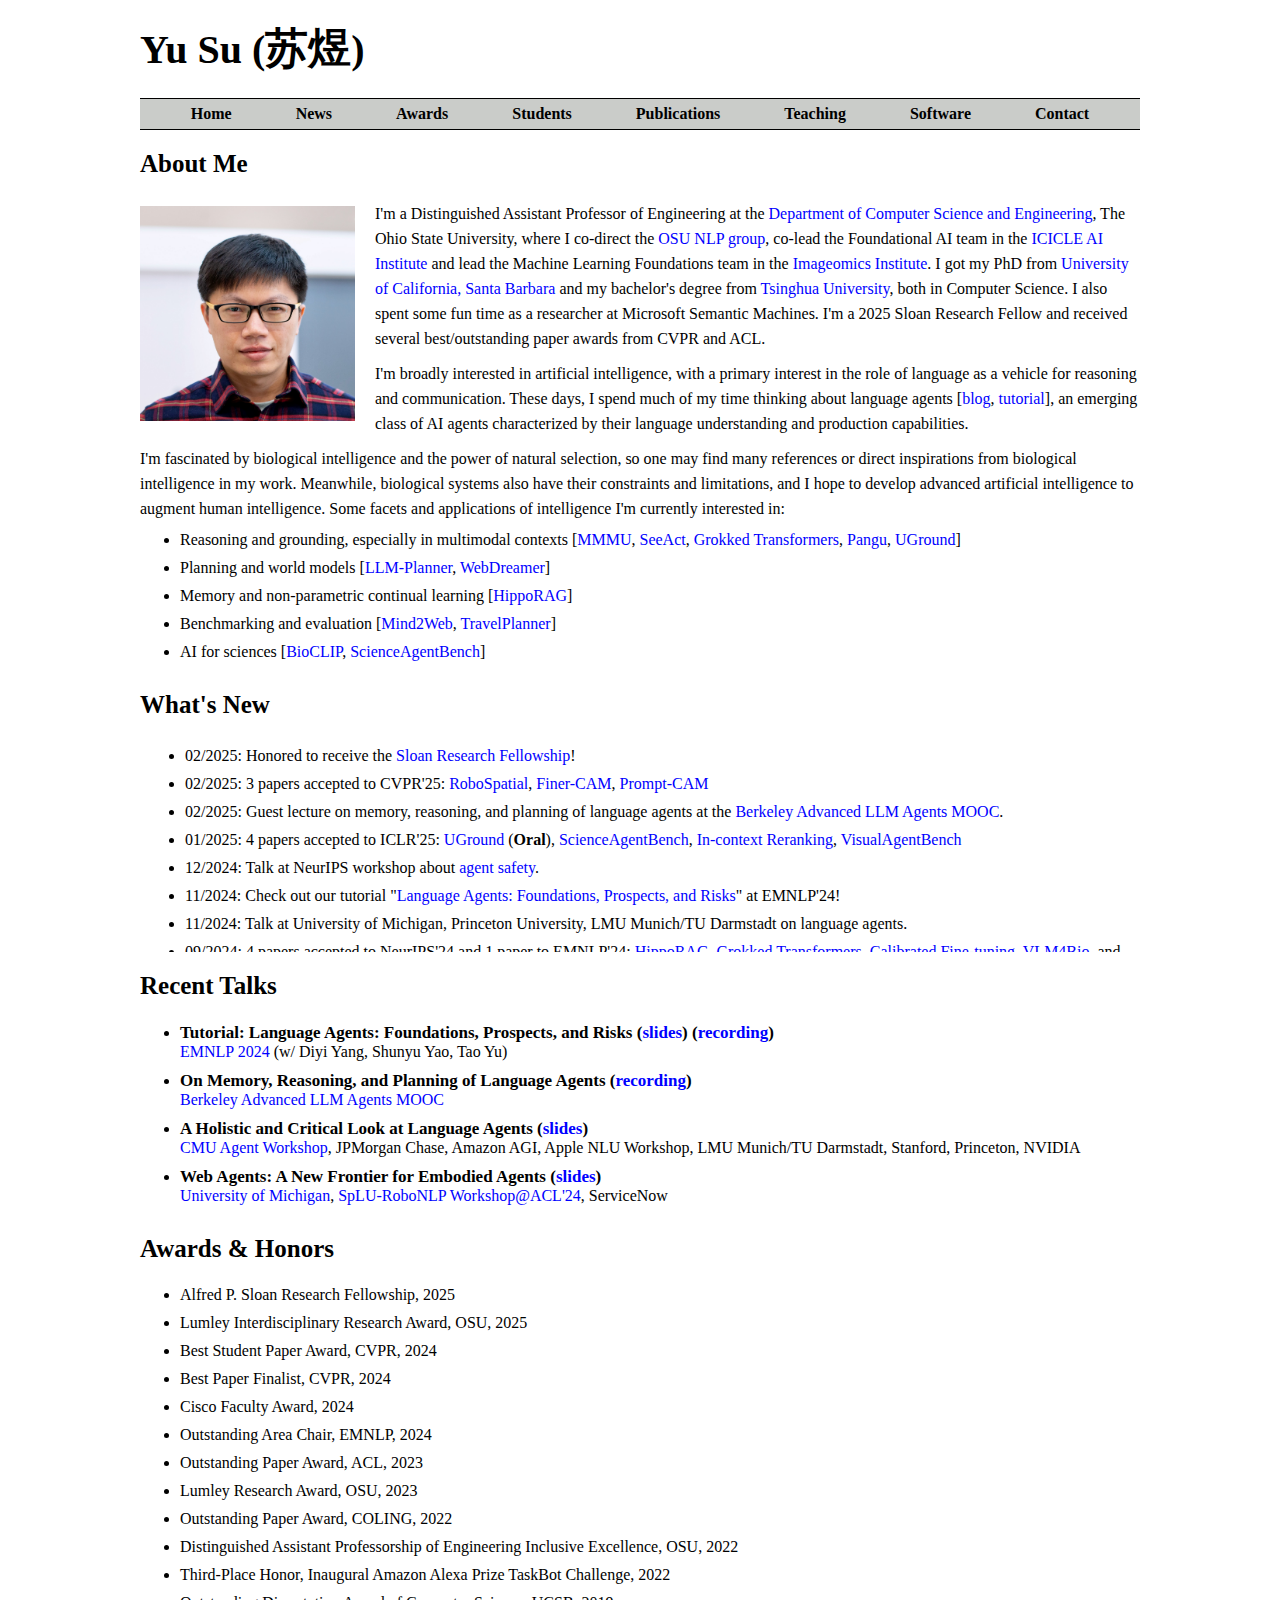
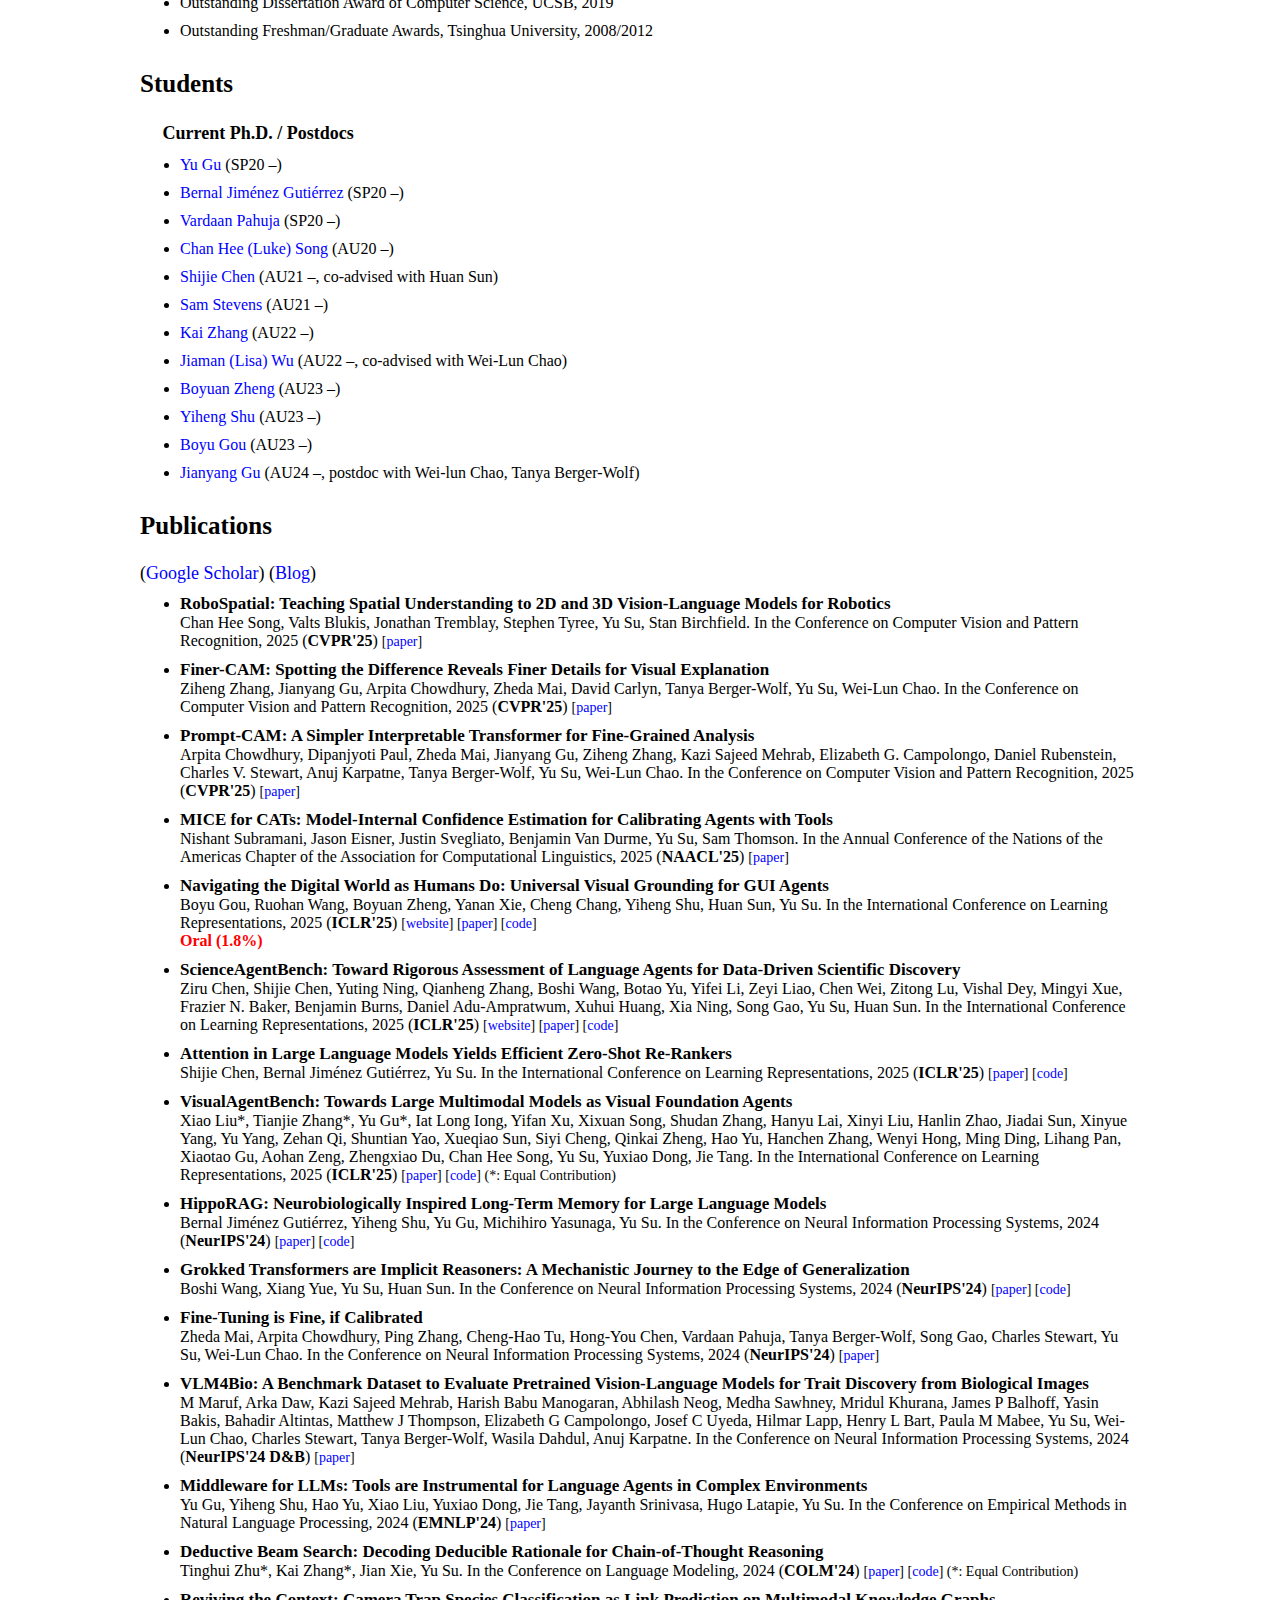
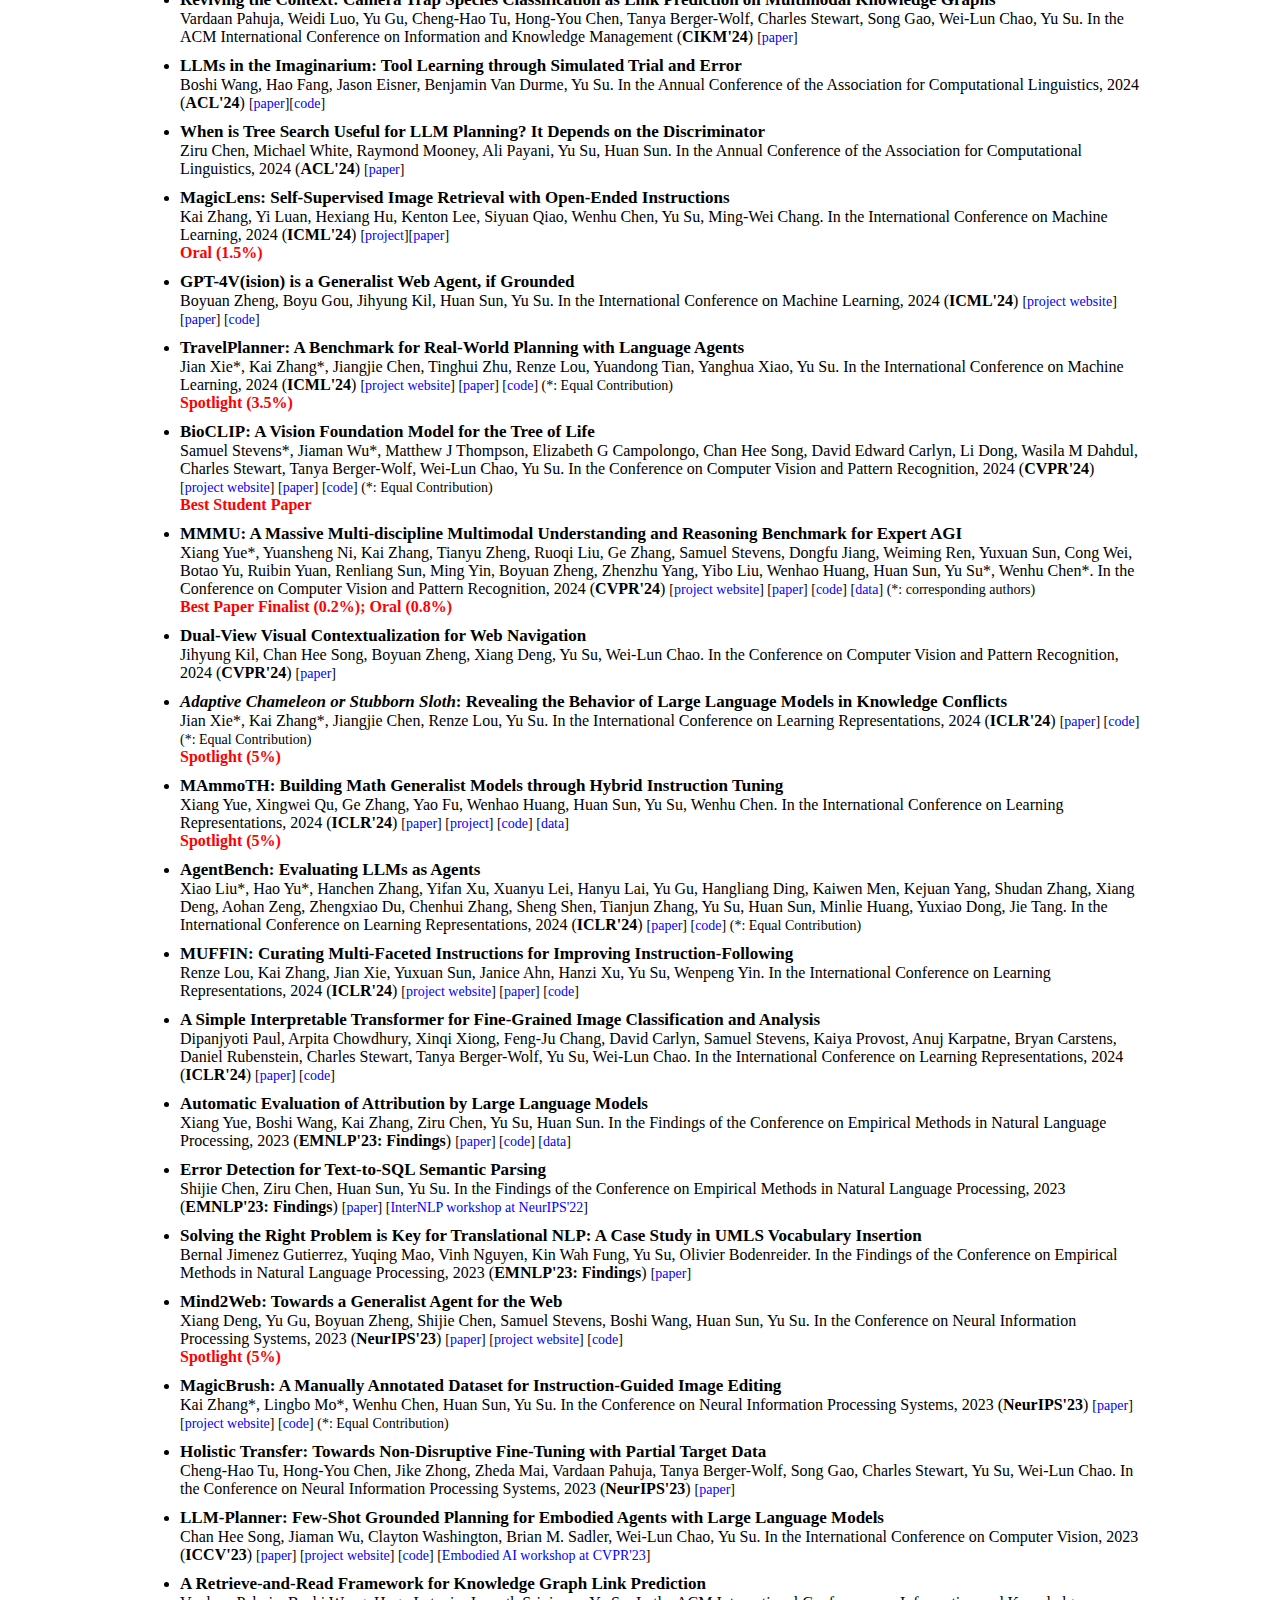
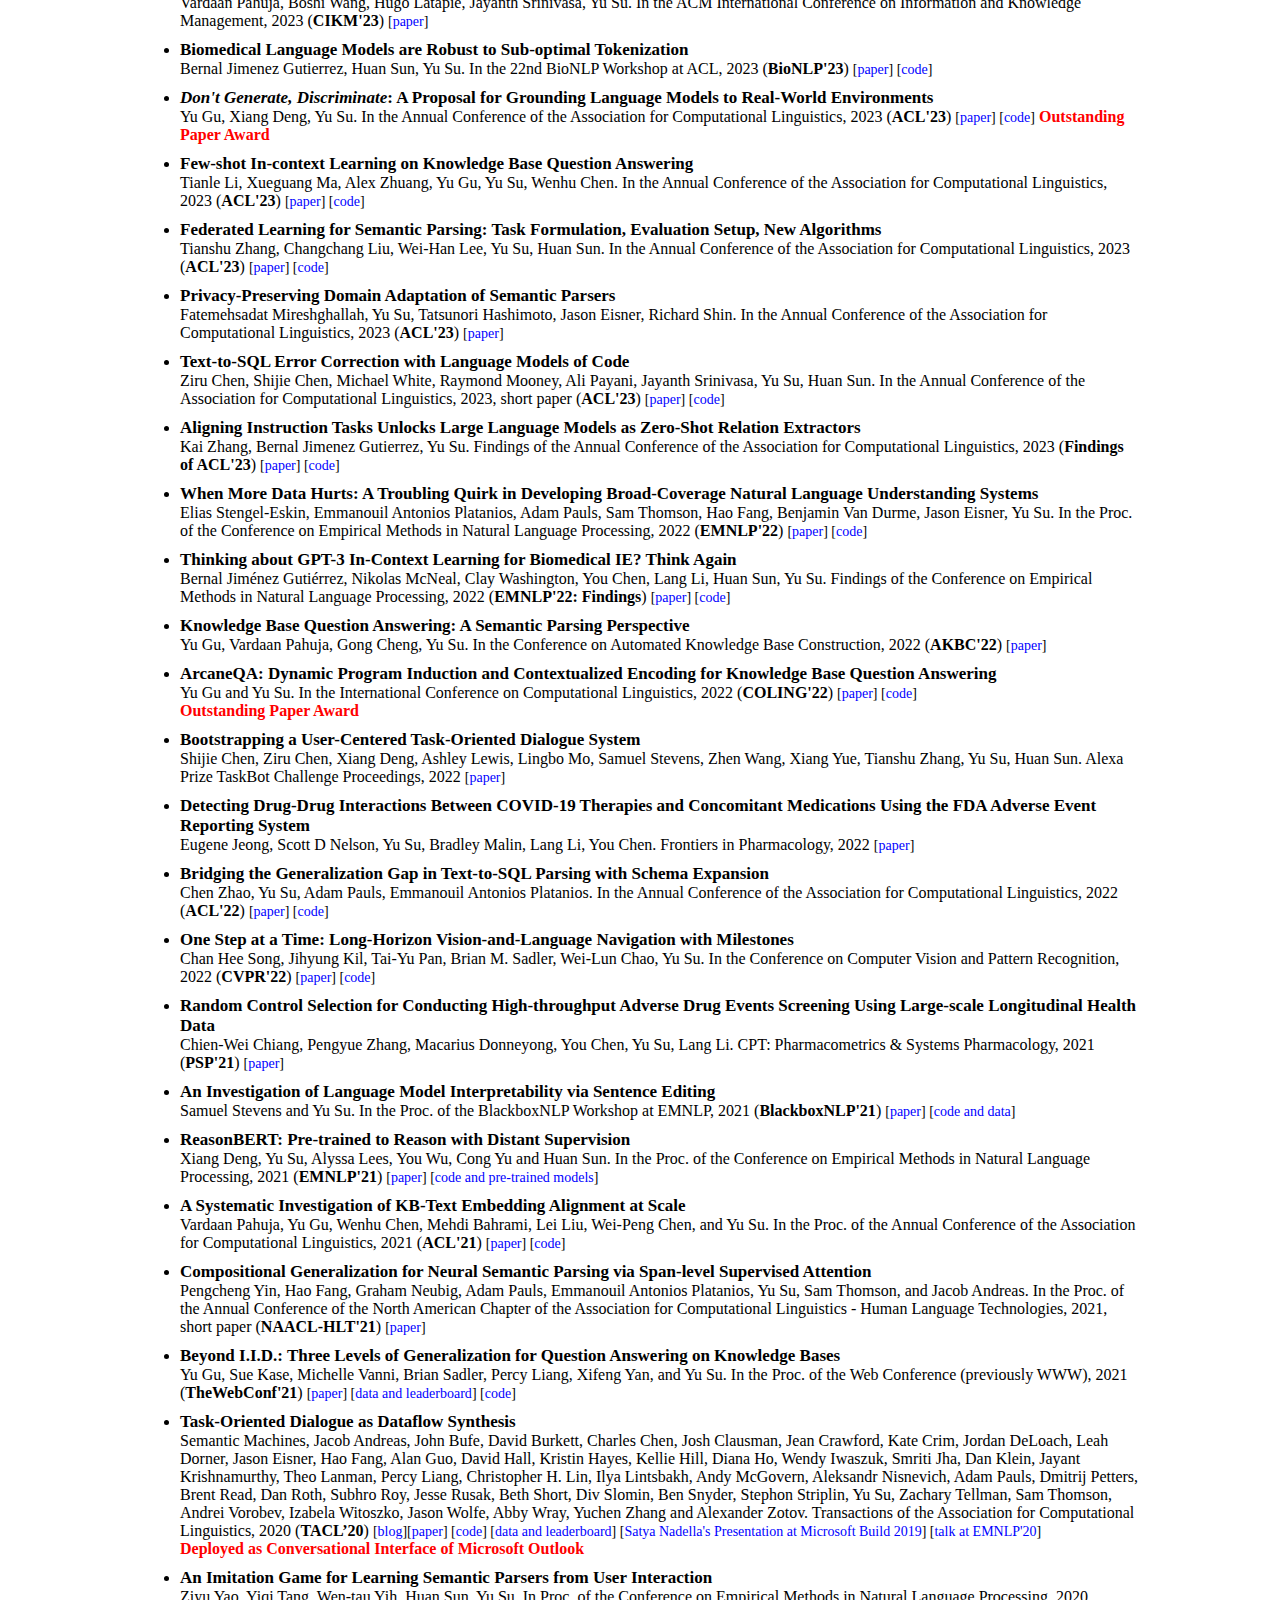
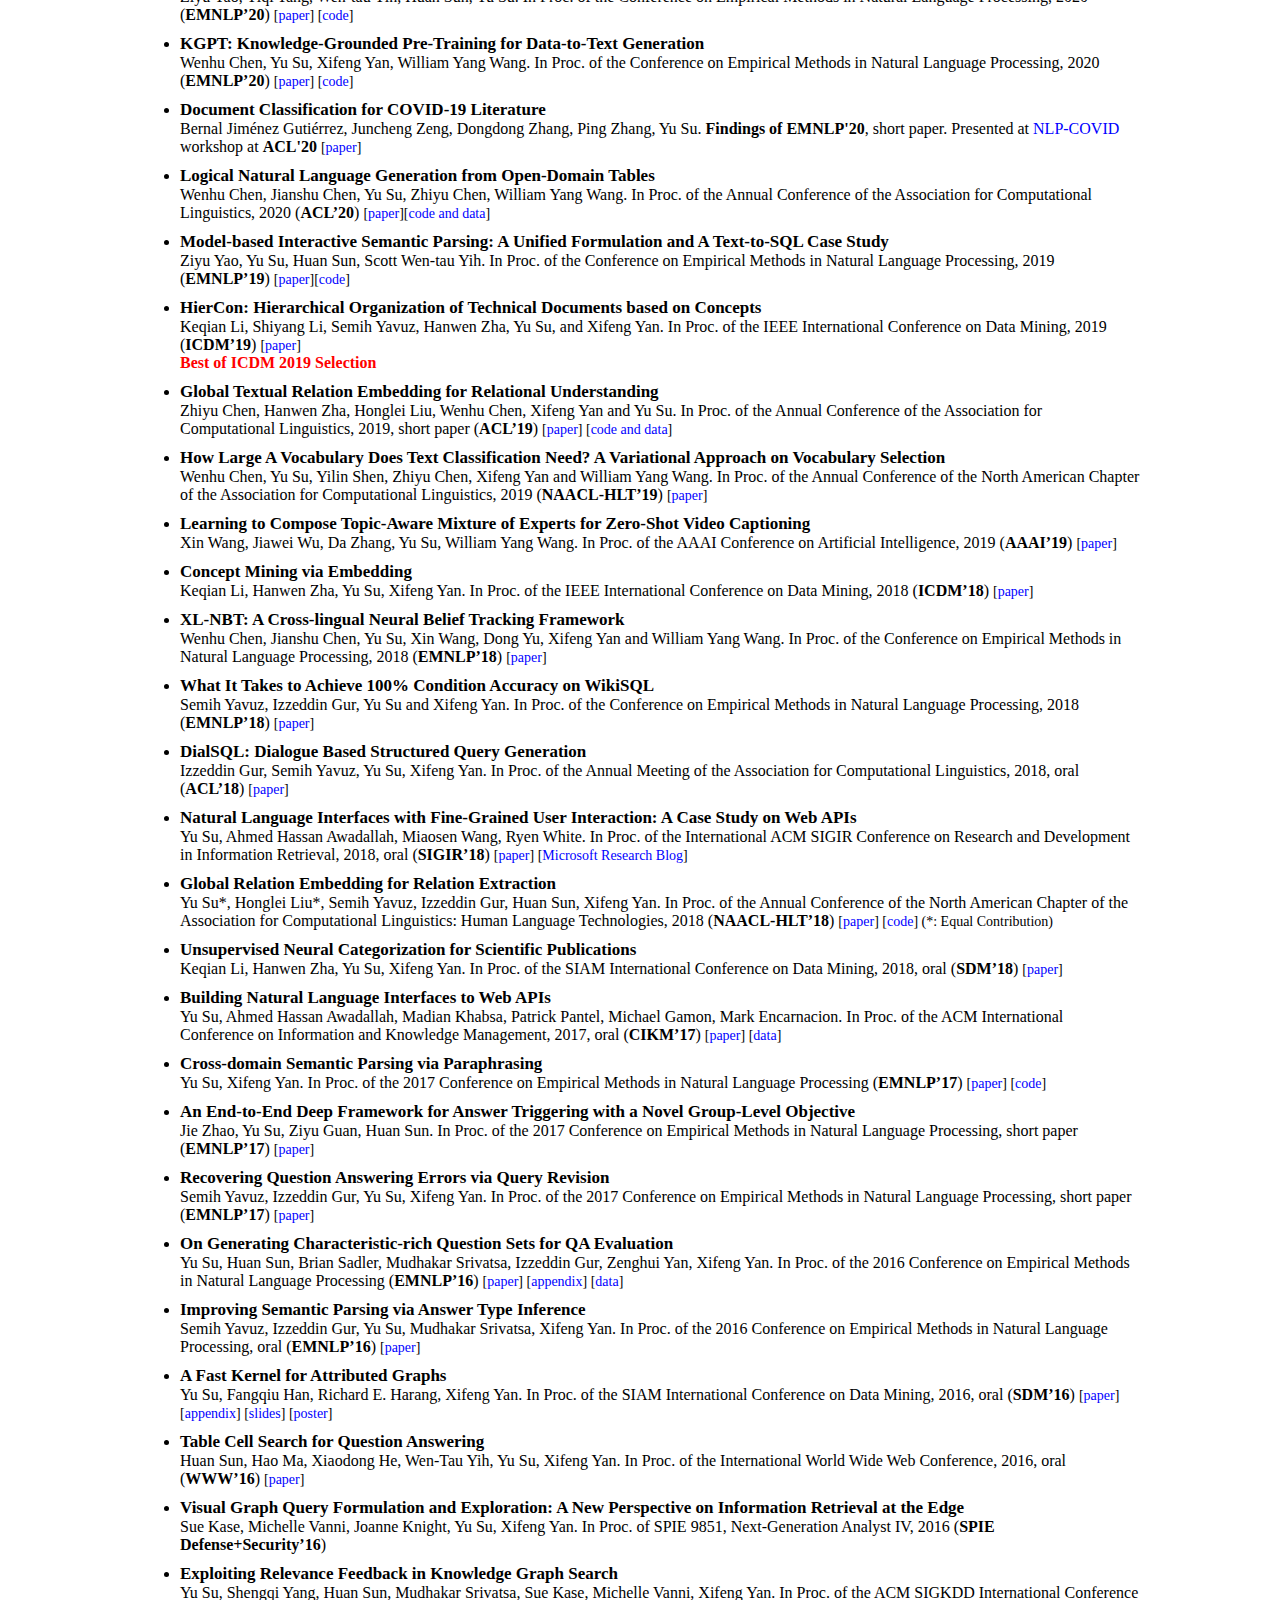
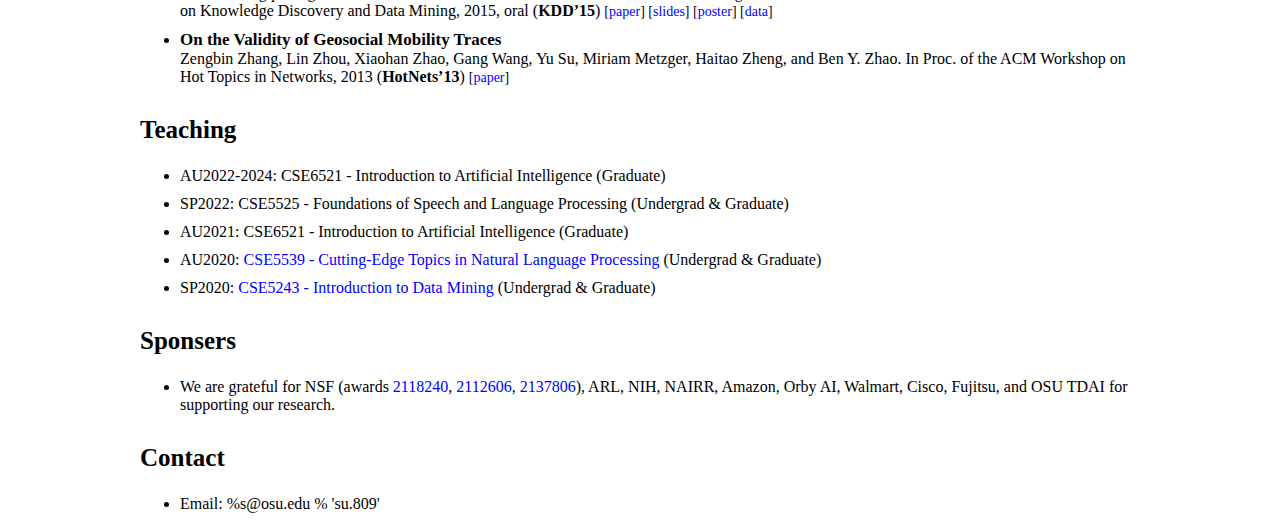
==== commit 6f0b916b: "ok" ====
--- a/index.html
+++ b/index.html
@@ -21,8 +21,8 @@
   	<h1>Yu Su (<span style="font-family:Georgia,Times New Roman,KaiTi,STKaiti,serif;font-size:32pt">苏煜</span>)</h1>
   	<div id="header">
     	<a href="#">Home</a>
-        <a href="resources/CV_YuSu.pdf">CV</a>
-         <!-- <a href="#news">News</a> -->
+        <!-- <a href="resources/CV_YuSu.pdf">CV</a> -->
+         <a href="#news">News</a>
         <!-- <a href="#experience">Experience</a> -->
         <a href="#awards">Awards</a>
         <a href="#student">Students</a>
@@ -41,8 +41,8 @@
         <h2>About Me</h2>
         <div class="divider"></div>
 
-        <img src="images/YuSu.jpeg" alt="Yu Su" style="width:245;height:245px;float:left;margin-right:20px;margin-bottom:10px;margin-top:5px;">
-        <p>I'm a Distinguished Assistant Professor of Engineering at the <a href="https://cse.osu.edu/">Department of Computer Science and Engineering</a>, The Ohio State University, where I co-direct the <a href="https://twitter.com/osunlp">OSU NLP group</a>, co-lead the Foundational AI team in the <a href="https://icicle.osu.edu/">ICICLE AI Institute</a> and lead the Machine Learning Foundations team in the <a href="https://imageomics.osu.edu/">Imageomics Institute</a>. I got my PhD from <a href="https://cs.ucsb.edu/">University of California, Santa Barbara</a> and my bachelor's degree from <a href="https://www.cs.tsinghua.edu.cn/csen/">Tsinghua University</a>, both in Computer Science. I'm a 2025 Sloan Research Fellow and received several best/outstanding paper awards from CVPR and ACL.   
+        <img src="images/YuSu.jpeg" alt="Yu Su" style="width:215;height:215px;float:left;margin-right:20px;margin-bottom:10px;margin-top:5px;">
+        <p>I'm a Distinguished Assistant Professor of Engineering at the <a href="https://cse.osu.edu/">Department of Computer Science and Engineering</a>, The Ohio State University, where I co-direct the <a href="https://twitter.com/osunlp">OSU NLP group</a>, co-lead the Foundational AI team in the <a href="https://icicle.osu.edu/">ICICLE AI Institute</a> and lead the Machine Learning Foundations team in the <a href="https://imageomics.osu.edu/">Imageomics Institute</a>. I got my PhD from <a href="https://cs.ucsb.edu/">University of California, Santa Barbara</a> and my bachelor's degree from <a href="https://www.cs.tsinghua.edu.cn/csen/">Tsinghua University</a>, both in Computer Science. I also spent some fun time as a researcher at Microsoft Semantic Machines. I'm a 2025 Sloan Research Fellow and received several best/outstanding paper awards from CVPR and ACL.   
         </p>
         <p>
         I'm broadly interested in artificial intelligence, with a primary interest in the role of language as a vehicle for reasoning and communication. These days, I spend much of my time thinking about language agents [<a href="https://yusu.substack.com/p/language-agents">blog</a>, <a href="https://language-agent-tutorial.github.io/">tutorial</a>], an emerging class of AI agents characterized by their language understanding and production capabilities. 
@@ -239,6 +239,7 @@
             <div class="divider"></div>
             <ul>
                 <li>Alfred P. Sloan Research Fellowship, 2025</li> 
+                <li>Lumley Interdisciplinary Research Award, OSU, 2025</li> 
                 <li>Best Student Paper Award, CVPR, 2024</li> 
                 <li>Best Paper Finalist, CVPR, 2024</li>
                 <li>Cisco Faculty Award, 2024</li>
@@ -258,7 +259,7 @@
       <a name="student"></a>
         <h2>Students</h2>
         <div class="divider"></div>
-        <p style="font-size: 18px"><b>&nbsp;&nbsp;&nbsp;&nbsp;&nbsp;Ph.D. Students</b></p>
+        <p style="font-size: 18px"><b>&nbsp;&nbsp;&nbsp;&nbsp;&nbsp;Current Ph.D. / Postdocs</b></p>
         <ul>
             <li><a href="https://scholar.google.com/citations?user=c5RwjjcAAAAJ">Yu Gu</a> (SP20 &#8211)</li>
             <li><a href="https://bernaljg.github.io/">Bernal Jiménez Gutiérrez</a> (SP20 &#8211)</li>
@@ -271,8 +272,14 @@
             <li><a href="https://boyuanzheng010.github.io/">Boyuan Zheng</a> (AU23 &#8211)</li>
             <li><a href="https://yihengshu.github.io/">Yiheng Shu</a> (AU23 &#8211)</li>
             <li><a href="https://boyugou.github.io/">Boyu Gou</a> (AU23 &#8211)</li>
-          </ul>
-        <!-- <p style="font-size: 18px"><b>&nbsp;&nbsp;&nbsp;&nbsp;&nbsp;Master Students</b></p>
+            <li><a href="https://vimar-gu.github.io/">Jianyang Gu</a> (AU24 &#8211, postdoc with Wei-lun Chao, Tanya Berger-Wolf)</li>
+        </ul>
+    </div>
+        <!-- <p style="font-size: 18px"><b>&nbsp;&nbsp;&nbsp;&nbsp;&nbsp;Alumni</b></p>
+        <ul>
+            <li><a href="https://zexinxu.com/">Jason Xu</a> (MS SP20 &#8211)</li>
+          </ul> 
+        <p style="font-size: 18px"><b>&nbsp;&nbsp;&nbsp;&nbsp;&nbsp;Master Students</b></p>
         <ul>
           <li>Jason Xu (AU22 &#8211)</li>
         </ul>
@@ -283,12 +290,7 @@
           <li>Clay Washington</li>
           <li><a href="https://nikolasmcneal.github.io/">Nikolas McNeal</a> &#x2192; Ph.D. at Georgia Tech</li>
           <li><a href="https://samuelstevens.me/">Sam Stevens</a>  &#x2192; Ph.D. at OSU</li>
-        </ul> -->
-        <!-- <p style="font-size: 18px"><b>&nbsp;&nbsp;&nbsp;&nbsp;&nbsp;Interns/Visiting Scholars</b></p>
-        <ul>
-          <li><a href="https://esteng.github.io/">Elias Stengel-Eskin</a> (2021 summer intern at Microsoft)</li>
-        </ul> -->
-    </div>
+    </div> -->
 
 
     <div class="contentBlock">
@@ -321,7 +323,7 @@
               </li>
 	        </ul> -->
 
-            <p style="font-size: 18px"><b>&nbsp;&nbsp;&nbsp;&nbsp;&nbsp;Refereed Publications</b></p>
+            <!-- <p style="font-size: 18px"><b>&nbsp;&nbsp;&nbsp;&nbsp;&nbsp;Refereed Publications</b></p> -->
             <ul>
               <li>
                 <span class="paperTitle">RoboSpatial: Teaching Spatial Understanding to 2D and 3D Vision-Language Models for Robotics
@@ -800,78 +802,8 @@
                 <span class="paperResource"> [<a href="papers/hotnets13_foursquare.pdf">paper</a>] </span>
                 </li>
             </ul>
-		
-	    <!-- <p style="font-size: 18px"><b>&nbsp;&nbsp;&nbsp;&nbsp;&nbsp;Tutorials</b></p>
-            <ul>
-		<li>
-                <span class="paperTitle">Scalable Construction and Querying of Massive Knowledge Bases</span> <br />
-                <span class="paperAuthor">Xiang Ren, Yu Su, Pedro Szekely, Xifeng Yan. In Proc. of the International Conference on World Wide Web, 2018 (<b>WWW’18</b>)</span>
-                <span class="paperResource"> [<a href="http://usc-isi-i2.github.io/WWW18_1/">website</a>] </span>
-		</li>
-		<li>
-                <span class="paperTitle">Construction and Querying of Large-scale Knowledge Bases</span> <br />
-                <span class="paperAuthor">Xiang Ren, Yu Su, Xifeng Yan. In Proc. of the ACM International Conference on Information and Knowledge Management, 2017 (<b>CIKM’17</b>)</span>
-                <span class="paperResource"> [<a href="http://xren7.web.engr.illinois.edu/tutorial-cikm17.html">website</a>] </span>
-		</li>
-            </ul> -->
-		
-	    <!-- <p style="font-size: 18px"><b>&nbsp;&nbsp;&nbsp;&nbsp;&nbsp;Patents</b></p>
-        <ul>
-		    <li>
-            <span class="paperTitle">Natural Language Interface to Web API (co-inventor)</span> <br />
-            <span class="paperAuthor">US Patent Granted 10496452B2</span><br />
-<span class="paperAuthor">A framework for building natural language interface to web API via crowdsourcing with a hierarchical
-probabilistic model and optimization algorithm for crowdsourcing.</span>
-            </li>
-            <li>
-            <span class="paperTitle">Natural Language to API Conversion (co-inventor)</span> <br />
-            <span class="paperAuthor">US Patent Pending 15/919,209</span><br />
-            <span class="paperAuthor">A framework for building interactive natural language interface to web APIs.</span>
-            </li>
-        </ul> -->
       </div>
-	    
-	
-
-
-        <!-- <h3 style="text-indent:20px">Under Review</h3> -->
     </div>
-
-
-    <!-- <div class="contentBlock">
-      <a name="service"></a>
-        <h2>Service</h2>
-        <div class="divider"></div>
-        <ul>
-	    <li><b>Organizer/Co-chair</b>: <a href="https://2021.naacl.org/">NAACL'21</a> (Faculty Advisor to Student Research Workshop), <a href="https://nlp4prog.github.io/2021/">NLP4Prog'21</a>, <a href="https://nli-acl2020.github.io/">NLI'20</a> (co-located with ACL'20), KBCOM'18 (co-located with WSDM'18)</li>
-	    <li><b>Area Chair</b>: ACL'22, NLPCC'20
-      <li><b>Program Committee Member</b>: ACL'22, ACL'21, EMNLP'21, NAACL'21, AKBC'21, KDD'21, AAAI'21, KDD'20 (session chair), ACL'20, EMNLP'20, AKBC'20, KDD'19 (session chair), NAACL'19, AAAI'19, AKBC'19, KDD'18, ACL'18, EMNLP'18, WWW'18, NLPCC'18, CoNLL'18, ACL'17, EMNLP'17, NLPCC'17, CIKM'17 (session chair)</li>
-      <li><b>Reviewer</b>: TACL, ACL Rolling Review, IEEE TNNLS, IEEE TKDE </li>
-        </ul>
-    </div> -->
-
-    <!--
-    <div class="contentBlock">
-    	<a name="teaching"></a>
-        <h2>Teaching</h2>
-        <div class="divider"></div>
-        <ul>
-          <li><b>Guest Lecturer</b> (UCSB)<br/>
-              <ul>
-              <li>[Fall 2016] <a href="https://www.cs.ucsb.edu/~xyan/classes/CS273-2016fall/">Data and Knowledge Bases</a> (CS 273)<br/></li>
-              <li>[Sping 2014/Spring 2015/Spring 2016] <a href="https://www.cs.ucsb.edu/~xyan/classes/CS291K-2016spring/">Advanced Data Mining</a> (CS 291K/290D)<br/></li>
-              </ul>
-          </li>
-          <li><b>Teaching Assistant</b> (UCSB)<br/>
-            <ul>
-              <li>[Spring 2013] <a href="http://www.cs.ucsb.edu/~mikec/cs32/index.html">Object-Oriented Design and Implementation</a> (CS 32)<br/></li>
-              <li>[Winter 2013] <a href="http://www.cs.ucsb.edu/~ravenben/classes/176b/index.html">Network Computing</a> (CS 176B)<br/></li>
-              <li>[Fall 2012] <a href="http://www.cs.ucsb.edu/~almeroth/classes/F12.176A">Introduction to Computer Communication Networks</a> (CS 176A)</li>
-            </ul>
-          </li>
-        </ul>
-    </div>
-    -->
 
     <div class="contentBlock">
       <a name="teaching"></a>
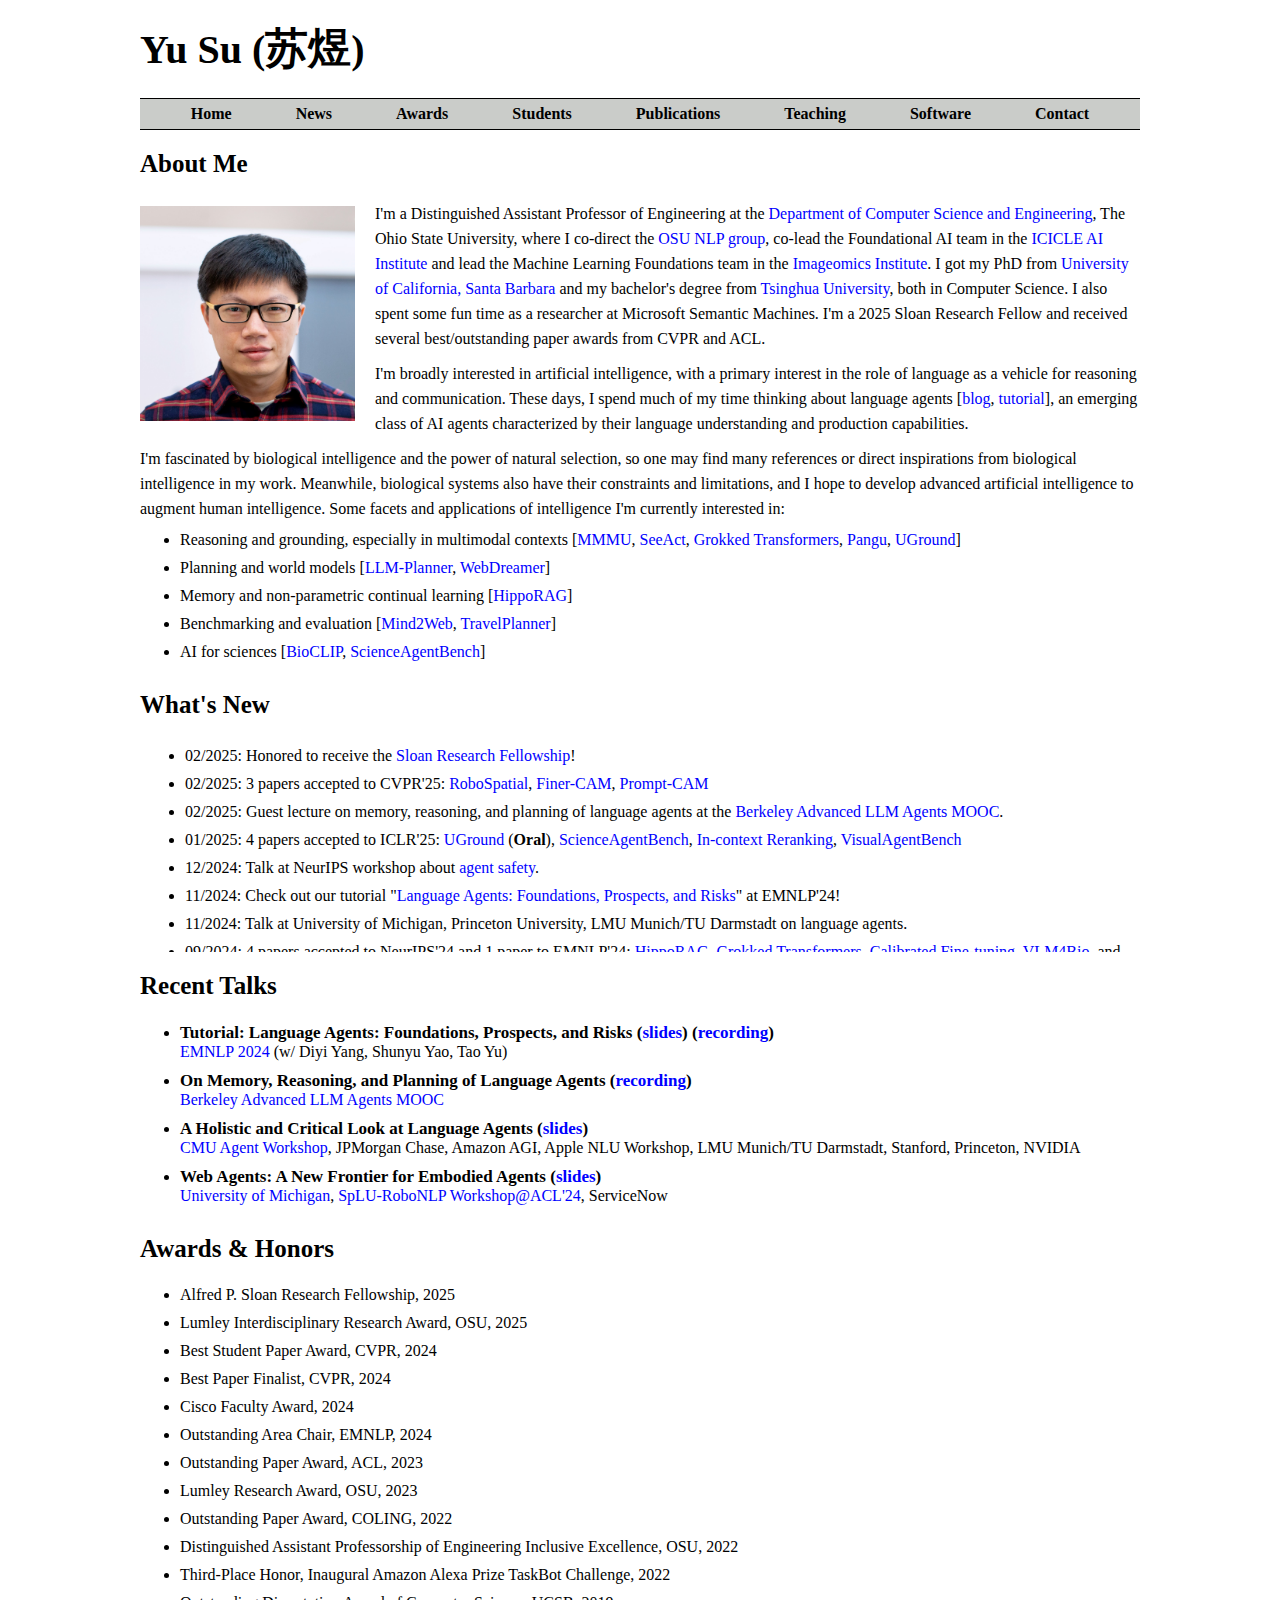
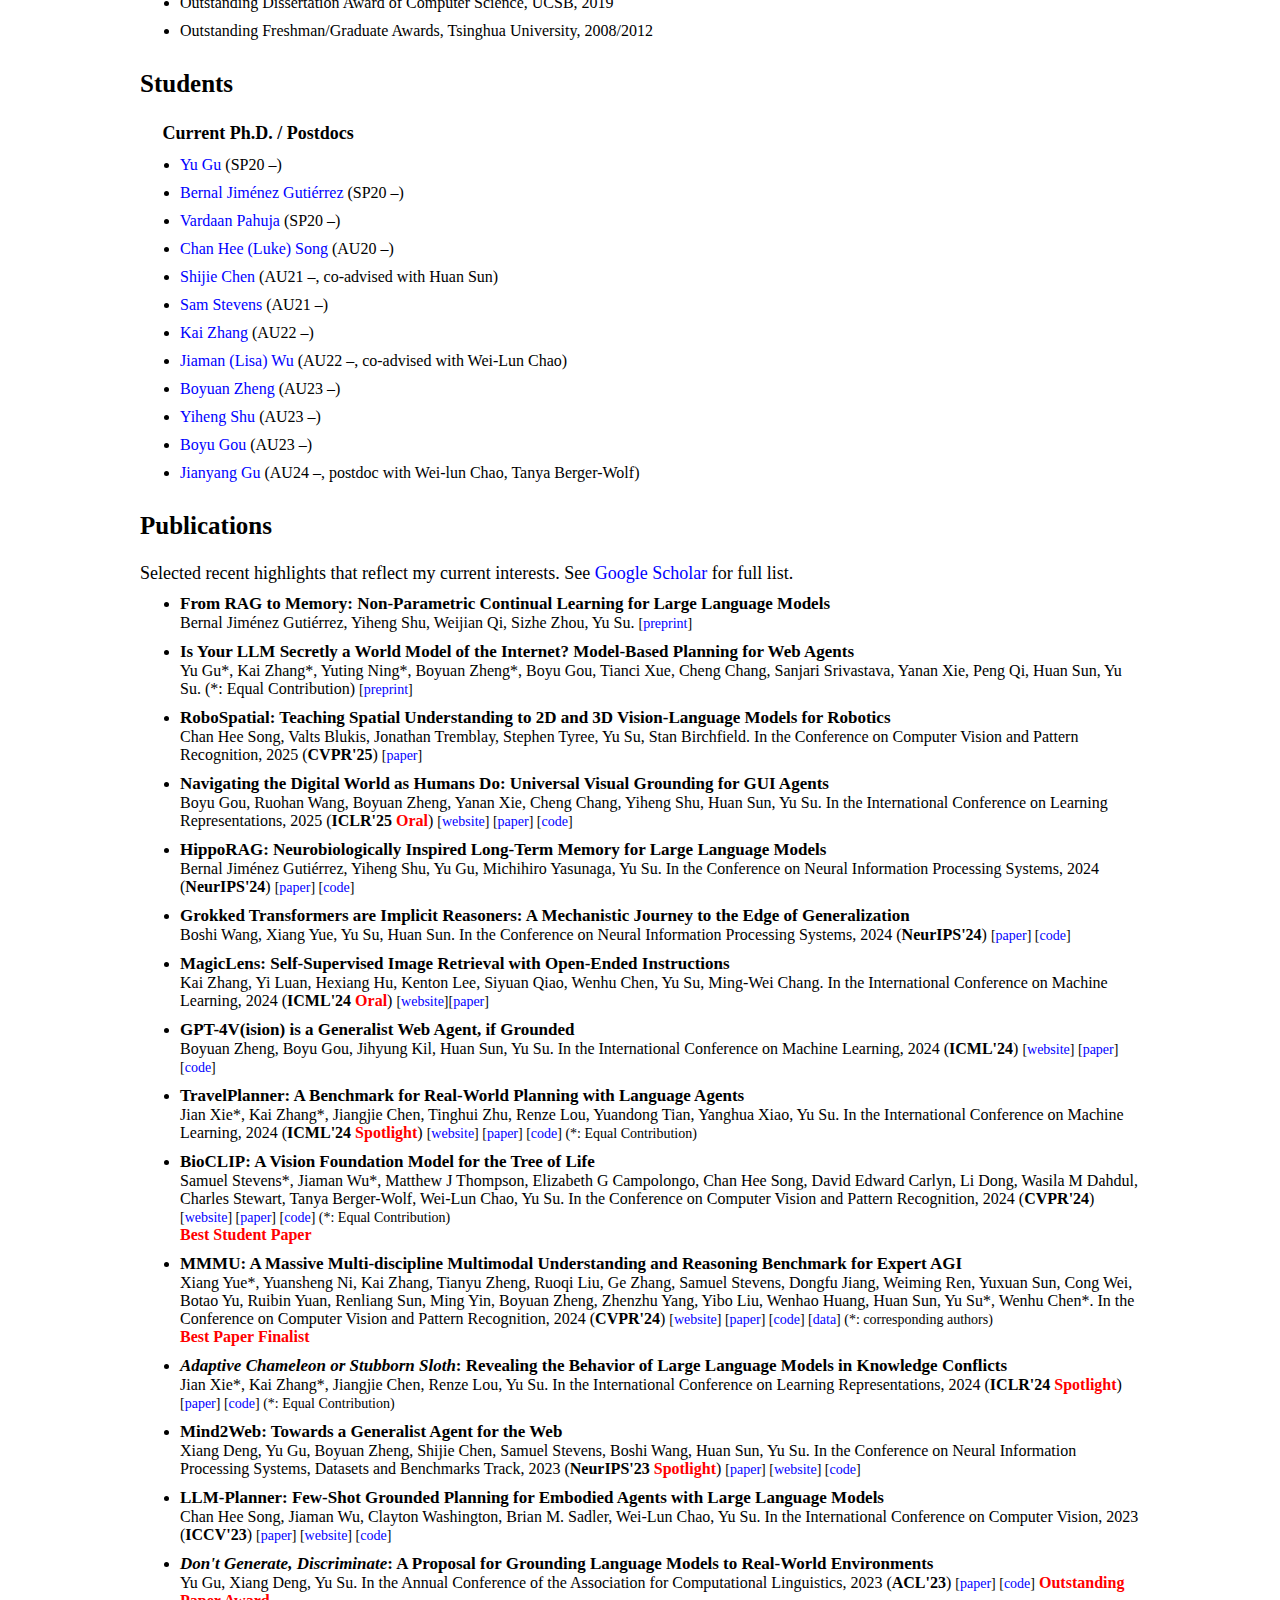
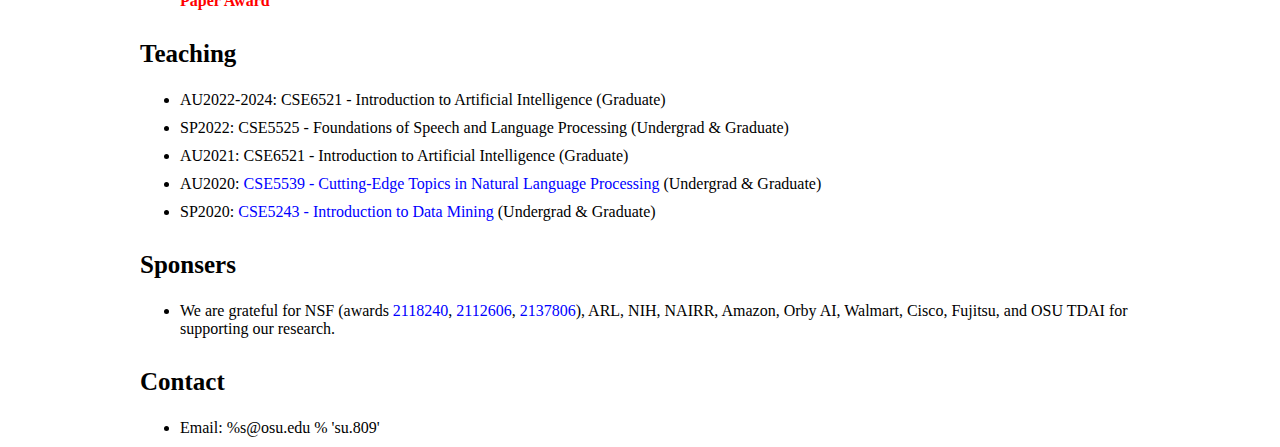
==== commit 8aeed3fc: "ok" ====
--- a/index.html
+++ b/index.html
@@ -299,32 +299,104 @@
         <div class="divider"></div>
 
         <div class="publication">
-	      <div style="margin-bottom: 10px;font-size: 18px">(<a href="https://scholar.google.com/citations?user=rIh5OqoAAAAJ&hl=en">Google Scholar</a>) (<a href="https://yusu.substack.com/">Blog</a>)</div>	
-
-          <!-- <p style="font-size: 18px"><b>&nbsp;&nbsp;&nbsp;&nbsp;&nbsp;Preprints</b></p>
-          <ul>
+	      <div style="margin-bottom: 10px;font-size: 18px">Selected recent highlights that reflect my current interests. See <a href="https://scholar.google.com/citations?user=rIh5OqoAAAAJ&hl=en">Google Scholar</a> for full list.</div>	
+        <ul>
+          <li>
+            <span class="paperTitle">From RAG to Memory: Non-Parametric Continual Learning for Large Language Models
+            </span> <br />
+            <span class="paperAuthor">Bernal Jiménez Gutiérrez, Yiheng Shu, Weijian Qi, Sizhe Zhou, Yu Su.</span>
+            <span class="paperResource"> [<a href="https://arxiv.org/abs/2502.14802">preprint</a>] </span>
+          </li>
+          <li>
+            <span class="paperTitle">Is Your LLM Secretly a World Model of the Internet? Model-Based Planning for Web Agents
+            </span> <br />
+            <span class="paperAuthor">Yu Gu*, Kai Zhang*, Yuting Ning*, Boyuan Zheng*, Boyu Gou, Tianci Xue, Cheng Chang, Sanjari Srivastava, Yanan Xie, Peng Qi, Huan Sun, Yu Su. (*: Equal Contribution)</span>
+            <span class="paperResource"> [<a href="https://arxiv.org/abs/2411.06559">preprint</a>] </span>
+          </li>
+          <li>
+            <span class="paperTitle">RoboSpatial: Teaching Spatial Understanding to 2D and 3D Vision-Language Models for Robotics
+            </span> <br />
+            <span class="paperAuthor">Chan Hee Song, Valts Blukis, Jonathan Tremblay, Stephen Tyree, Yu Su, Stan Birchfield. In the Conference on Computer Vision and Pattern Recognition, 2025 (<b>CVPR'25</b>)</span>
+            <span class="paperResource"> [<a href="https://arxiv.org/abs/2411.16537">paper</a>] </span>
+          </li>
+          <li>
+            <span class="paperTitle">Navigating the Digital World as Humans Do: Universal Visual Grounding for GUI Agents
+            </span> <br />
+            <span class="paperAuthor">Boyu Gou, Ruohan Wang, Boyuan Zheng, Yanan Xie, Cheng Chang, Yiheng Shu, Huan Sun, Yu Su. In the International Conference on Learning Representations, 2025 (<b>ICLR'25</b> <span class="highlight">Oral</span>)</span>
+            <span class="paperResource"> [<a href="https://osu-nlp-group.github.io/UGround/">website</a>] [<a href="https://arxiv.org/abs/2410.05243">paper</a>] [<a href="https://github.com/OSU-NLP-Group/UGround">code</a>]</span>
+          </li>
+          <li>
+            <span class="paperTitle">HippoRAG: Neurobiologically Inspired Long-Term Memory for Large Language Models
+            </span> <br />
+            <span class="paperAuthor">Bernal Jiménez Gutiérrez, Yiheng Shu, Yu Gu, Michihiro Yasunaga, Yu Su. In the Conference on Neural Information Processing Systems, 2024 (<b>NeurIPS'24</b>)</span>
+            <span class="paperResource"> [<a href="https://arxiv.org/abs/2405.14831">paper</a>] [<a href="https://github.com/OSU-NLP-Group/HippoRAG">code</a>]</span>
+          </li>
+          <li>
+            <span class="paperTitle">Grokked Transformers are Implicit Reasoners: A Mechanistic Journey to the Edge of Generalization
+            </span> <br />
+            <span class="paperAuthor">Boshi Wang, Xiang Yue, Yu Su, Huan Sun. In the Conference on Neural Information Processing Systems, 2024 (<b>NeurIPS'24</b>)</span>
+            <span class="paperResource"> [<a href="https://arxiv.org/abs/2405.15071">paper</a>] [<a href="https://github.com/OSU-NLP-Group/GrokkedTransformer">code</a>]</span>
+          </li>
+          <li>
+            <span class="paperTitle">MagicLens: Self-Supervised Image Retrieval with Open-Ended Instructions
+            </span> <br />
+            <span class="paperAuthor">Kai Zhang, Yi Luan, Hexiang Hu, Kenton Lee, Siyuan Qiao, Wenhu Chen, Yu Su, Ming-Wei Chang. In the International Conference on Machine Learning, 2024 (<b>ICML'24</b> <span class="highlight">Oral</span>)</span>
+            <span class="paperResource"> [<a href="https://open-vision-language.github.io/MagicLens/">website</a>][<a href="https://arxiv.org/abs/2403.19651">paper</a>] </span>
+          </li>
+          <li>
+            <span class="paperTitle">GPT-4V(ision) is a Generalist Web Agent, if Grounded
+            </span> <br />
+            <span class="paperAuthor">Boyuan Zheng, Boyu Gou, Jihyung Kil, Huan Sun, Yu Su. In the International Conference on Machine Learning, 2024 (<b>ICML'24</b>)</span>
+            <span class="paperResource"> [<a href="https://osu-nlp-group.github.io/SeeAct/">website</a>] [<a href="https://arxiv.org/abs/2401.01614">paper</a>] [<a href="https://github.com/OSU-NLP-Group/SeeAct/">code</a>]</span>
+          </li>
+          <li>
+            <span class="paperTitle">TravelPlanner: A Benchmark for Real-World Planning with Language Agents
+            </span> <br />
+            <span class="paperAuthor">Jian Xie*, Kai Zhang*, Jiangjie Chen, Tinghui Zhu, Renze Lou, Yuandong Tian, Yanghua Xiao, Yu Su. In the International Conference on Machine Learning, 2024 (<b>ICML'24</b> <span class="highlight">Spotlight</span>)</span>
+            <span class="paperResource"> [<a href="https://osu-nlp-group.github.io/TravelPlanner/">website</a>] [<a href="https://arxiv.org/abs/2402.01622">paper</a>] [<a href="https://github.com/OSU-NLP-Group/TravelPlanner">code</a>] (*: Equal Contribution)</span>
+          </li>
             <li>
-              <span class="paperTitle">A Trembling House of Cards? Mapping Adversarial Attacks against Language Agents
+              <span class="paperTitle">BioCLIP: A Vision Foundation Model for the Tree of Life
               </span> <br />
-              <span class="paperAuthor">Lingbo Mo, Zeyi Liao, Boyuan Zheng, Yu Su, Chaowei Xiao, Huan Sun.</span>
-              <span class="paperResource"> [<a href="https://arxiv.org/abs/2402.10196">paper</a>] </span>
+              <span class="paperAuthor">Samuel Stevens*, Jiaman Wu*, Matthew J Thompson, Elizabeth G Campolongo, Chan Hee Song, David Edward Carlyn, Li Dong, Wasila M Dahdul, Charles Stewart, Tanya Berger-Wolf, Wei-Lun Chao, Yu Su. In the Conference on Computer Vision and Pattern Recognition, 2024 (<b>CVPR'24</b>)</span>
+              <span class="paperResource"> [<a href="https://imageomics.github.io/bioclip/">website</a>] [<a href="https://arxiv.org/abs/2311.18803">paper</a>] [<a href="https://github.com/Imageomics/BioCLIP">code</a>] (*: Equal Contribution)</span>
+              <br/><span class="highlight">Best Student Paper</span>
             </li>
             <li>
-              <span class="paperTitle">Multimodal Question Answering for Unified Information Extraction
+              <span class="paperTitle">MMMU: A Massive Multi-discipline Multimodal Understanding and Reasoning Benchmark for Expert AGI
               </span> <br />
-              <span class="paperAuthor">Yuxuan Sun*, Kai Zhang*, Yu Su.</span>
-              <span class="paperResource"> [<a href="https://arxiv.org/abs/2310.03017">paper</a>] [<a href="https://github.com/OSU-NLP-Group/MQA">code</a>] (*: Equal Contribution)</span>
+              <span class="paperAuthor">Xiang Yue*, Yuansheng Ni, Kai Zhang, Tianyu Zheng, Ruoqi Liu, Ge Zhang, Samuel Stevens, Dongfu Jiang, Weiming Ren, Yuxuan Sun, Cong Wei, Botao Yu, Ruibin Yuan, Renliang Sun, Ming Yin, Boyuan Zheng, Zhenzhu Yang, Yibo Liu, Wenhao Huang, Huan Sun, Yu Su*, Wenhu Chen*. In the Conference on Computer Vision and Pattern Recognition, 2024 (<b>CVPR'24</b>)</span>
+              <span class="paperResource"> [<a href="https://mmmu-benchmark.github.io/">website</a>] [<a href="https://arxiv.org/abs/2311.16502">paper</a>] [<a href="https://github.com/MMMU-Benchmark/MMMU">code</a>] [<a href="https://huggingface.co/datasets/MMMU/MMMU">data</a>] (*: corresponding authors)</span>
+              <br/><span class="highlight">Best Paper Finalist</span>
             </li>
-            
             <li>
-              <span class="paperTitle">Memorization for Good: Encryption with Autoregressive Language Models</span> <br />
-              <span class="paperAuthor">Samuel Stevens, Yu Su.</span>
-              <span class="paperResource"> [<a href="https://arxiv.org/abs/2305.10445">paper</a>] [<a href="https://samuelstevens.me/research/encryption/">blog</a>] [<a href="https://github.com/OSU-NLP-Group/SELM">code</a>]</span>
-              </li>
-	        </ul> -->
-
-            <!-- <p style="font-size: 18px"><b>&nbsp;&nbsp;&nbsp;&nbsp;&nbsp;Refereed Publications</b></p> -->
-            <ul>
+            <span class="paperTitle"><i>Adaptive Chameleon or Stubborn Sloth</i>: Revealing the Behavior of Large Language Models in Knowledge Conflicts
+            </span> <br />
+            <span class="paperAuthor">Jian Xie*, Kai Zhang*, Jiangjie Chen, Renze Lou, Yu Su. In the International Conference on Learning Representations, 2024 (<b>ICLR'24</b> <span class="highlight">Spotlight</span>)</span>
+            <span class="paperResource"> [<a href="https://arxiv.org/abs/2305.13300">paper</a>] [<a href="https://github.com/OSU-NLP-Group/LLM-Knowledge-Conflict">code</a>] (*: Equal Contribution)</span>
+            </li>
+            <li>
+              <span class="paperTitle">Mind2Web: Towards a Generalist Agent for the Web
+              </span> <br />
+              <span class="paperAuthor">Xiang Deng, Yu Gu, Boyuan Zheng, Shijie Chen, Samuel Stevens, Boshi Wang, Huan Sun, Yu Su. In the Conference on Neural Information Processing Systems, Datasets and Benchmarks Track, 2023 (<b>NeurIPS'23</b> <span class="highlight">Spotlight</span>)</span>
+              <span class="paperResource"> [<a href="https://arxiv.org/abs/2306.06070">paper</a>] [<a href="https://osu-nlp-group.github.io/Mind2Web/">website</a>] [<a href="https://github.com/OSU-NLP-Group/Mind2Web">code</a>]</span>
+            </li>
+            <li>
+            <span class="paperTitle">LLM-Planner: Few-Shot Grounded Planning for Embodied Agents with Large Language Models</span> <br />
+            <span class="paperAuthor">Chan Hee Song, Jiaman Wu, Clayton Washington, Brian M. Sadler, Wei-Lun Chao, Yu Su. In the International Conference on Computer Vision, 2023 (<b>ICCV'23</b>) </span>
+            <span class="paperResource"> [<a href="https://arxiv.org/abs/2212.04088">paper</a>] [<a href="https://dki-lab.github.io/LLM-Planner/">website</a>] [<a href="https://github.com/OSU-NLP-Group/LLM-Planner">code</a>] </span>
+            </li>
+            <li>
+            <span class="paperTitle"><i>Don't Generate, Discriminate</i>: A Proposal for Grounding Language Models to Real-World Environments</span> <br />
+            <span class="paperAuthor">Yu Gu, Xiang Deng, Yu Su. In the Annual Conference of the Association for Computational Linguistics, 2023 (<b>ACL'23</b>)</span>
+            <span class="paperResource"> [<a href="https://arxiv.org/abs/2212.09736">paper</a>] [<a href="https://github.com/dki-lab/Pangu">code</a>]</span>
+            <span class="highlight">Outstanding Paper Award</span>
+            </li>
+        </ul>    
+        
+        
+        
+        <!-- <ul>
               <li>
                 <span class="paperTitle">RoboSpatial: Teaching Spatial Understanding to 2D and 3D Vision-Language Models for Robotics
                 </span> <br />
@@ -544,11 +616,6 @@
                   <span class="paperAuthor">Vardaan Pahuja, Boshi Wang, Hugo Latapie, Jayanth Srinivasa, Yu Su. In the ACM International Conference on Information and Knowledge Management, 2023 (<b>CIKM'23</b>)</span>
                   <span class="paperResource"> [<a href="https://arxiv.org/abs/2212.09724">paper</a>]</span>
                   </li>
-                <!-- <li>
-                <span class="paperTitle">SalsaBot: Towards a Robust and Generalizable Embodied Agent</span> <br />
-                <span class="paperAuthor">Chan Hee Song*, Jiaman Wu*, Ju-Seung Byun, Zexin Xu, Vardaan Pahuja, Goonmeet Bajaj, Samuel Stevens, Ziru Chen, Yu Su. Short version in the Embodied AI Workshop at CVPR 2023, long version in the Proceedings of Alexa Prize SimBot Challenge.</span>
-                <span class="paperResource"> [<a href="https://assets.amazon.science/ea/b7/0895f4e0468680903efcfd67e795/salsabot-report-1.pdf">long version</a>][<a href="https://embodied-ai.org/papers/2023/10.pdf">short version</a>] (*: Equal Contribution)</span>
-                </li> -->
                 <li>
                 <span class="paperTitle">Biomedical Language Models are Robust to Sub-optimal Tokenization</span> <br />
                 <span class="paperAuthor">Bernal Jimenez Gutierrez, Huan Sun, Yu Su. In the 22nd BioNLP Workshop at ACL, 2023 (<b>BioNLP'23</b>)</span>
@@ -659,7 +726,7 @@
                 <span class="paperTitle">Task-Oriented Dialogue as Dataflow Synthesis</span> <br />
                 <span class="paperAuthor">Semantic Machines, Jacob Andreas, John Bufe, David Burkett, Charles Chen, Josh Clausman, Jean Crawford, Kate Crim, Jordan DeLoach, Leah Dorner, Jason Eisner, Hao Fang, Alan Guo, David Hall, Kristin Hayes, Kellie Hill, Diana Ho, Wendy Iwaszuk, Smriti Jha, Dan Klein, Jayant Krishnamurthy, Theo Lanman, Percy Liang, Christopher H. Lin, Ilya Lintsbakh, Andy McGovern, Aleksandr Nisnevich, Adam Pauls, Dmitrij Petters, Brent Read, Dan Roth, Subhro Roy, Jesse Rusak, Beth Short, Div Slomin, Ben Snyder, Stephon Striplin, Yu Su, Zachary Tellman, Sam Thomson, Andrei Vorobev, Izabela Witoszko, Jason Wolfe, Abby Wray, Yuchen Zhang and Alexander Zotov. Transactions of the Association for Computational Linguistics, 2020 (<b>TACL’20</b>)</span>
                 <span class="paperResource"> [<a href="https://www.microsoft.com/en-us/research/blog/dialogue-as-dataflow-a-new-approach-to-conversational-ai/?OCID=msr_blog_semantic_tw">blog</a>][<a href="https://www.mitpressjournals.org/doi/10.1162/tacl_a_00333">paper</a>] [<a href="https://github.com/microsoft/task_oriented_dialogue_as_dataflow_synthesis">code</a>] [<a href="https://microsoft.github.io/task_oriented_dialogue_as_dataflow_synthesis/">data and leaderboard</a>] [<a href="https://youtu.be/ZbpjLchrYgw?t=5908">Satya Nadella's Presentation at Microsoft Build 2019</a>] [<a href="https://www.youtube.com/watch?v=jFCiYlK6Rb8">talk at EMNLP'20</a>]</span> <br />
-                <!-- <span class="paperResource"> [<a href="https://www.microsoft.com/en-us/research/blog/dialogue-as-dataflow-a-new-approach-to-conversational-ai/?OCID=msr_blog_semantic_tw">blog</a>][<a href="https://www.mitpressjournals.org/doi/10.1162/tacl_a_00333">paper</a>] [<a href="https://github.com/microsoft/task_oriented_dialogue_as_dataflow_synthesis">code</a>] [<a href="https://microsoft.github.io/task_oriented_dialogue_as_dataflow_synthesis/">data and leaderboard</a>] [<a href="https://youtu.be/ZbpjLchrYgw?t=5908">Satya Nadella's Presentation at Microsoft Build 2019</a>] [<a href="https://youtu.be/aLSmjr0fQtQ?t=3217">Microsoft Frontiers in Machine Learning 2020</a>] [<a href="https://www.youtube.com/watch?v=jFCiYlK6Rb8">talk at EMNLP'20</a> -- <a href="https://emnlp-2020.herokuapp.com/">most watched video at the conference</a>]</span> -->
+                <!-- <span class="paperResource"> [<a href="https://www.microsoft.com/en-us/research/blog/dialogue-as-dataflow-a-new-approach-to-conversational-ai/?OCID=msr_blog_semantic_tw">blog</a>][<a href="https://www.mitpressjournals.org/doi/10.1162/tacl_a_00333">paper</a>] [<a href="https://github.com/microsoft/task_oriented_dialogue_as_dataflow_synthesis">code</a>] [<a href="https://microsoft.github.io/task_oriented_dialogue_as_dataflow_synthesis/">data and leaderboard</a>] [<a href="https://youtu.be/ZbpjLchrYgw?t=5908">Satya Nadella's Presentation at Microsoft Build 2019</a>] [<a href="https://youtu.be/aLSmjr0fQtQ?t=3217">Microsoft Frontiers in Machine Learning 2020</a>] [<a href="https://www.youtube.com/watch?v=jFCiYlK6Rb8">talk at EMNLP'20</a> -- <a href="https://emnlp-2020.herokuapp.com/">most watched video at the conference</a>]</span> 
                 <span class="highlight">Deployed as Conversational Interface of Microsoft Outlook</span>
                 </li>
                 <li>
@@ -801,7 +868,7 @@
                 <span class="paperAuthor">Zengbin Zhang, Lin Zhou, Xiaohan Zhao, Gang Wang, Yu Su, Miriam Metzger, Haitao Zheng, and Ben Y. Zhao. In Proc. of the ACM Workshop on Hot Topics in Networks, 2013 (<b>HotNets’13</b>)</span>
                 <span class="paperResource"> [<a href="papers/hotnets13_foursquare.pdf">paper</a>] </span>
                 </li>
-            </ul>
+            </ul> -->
       </div>
     </div>
 
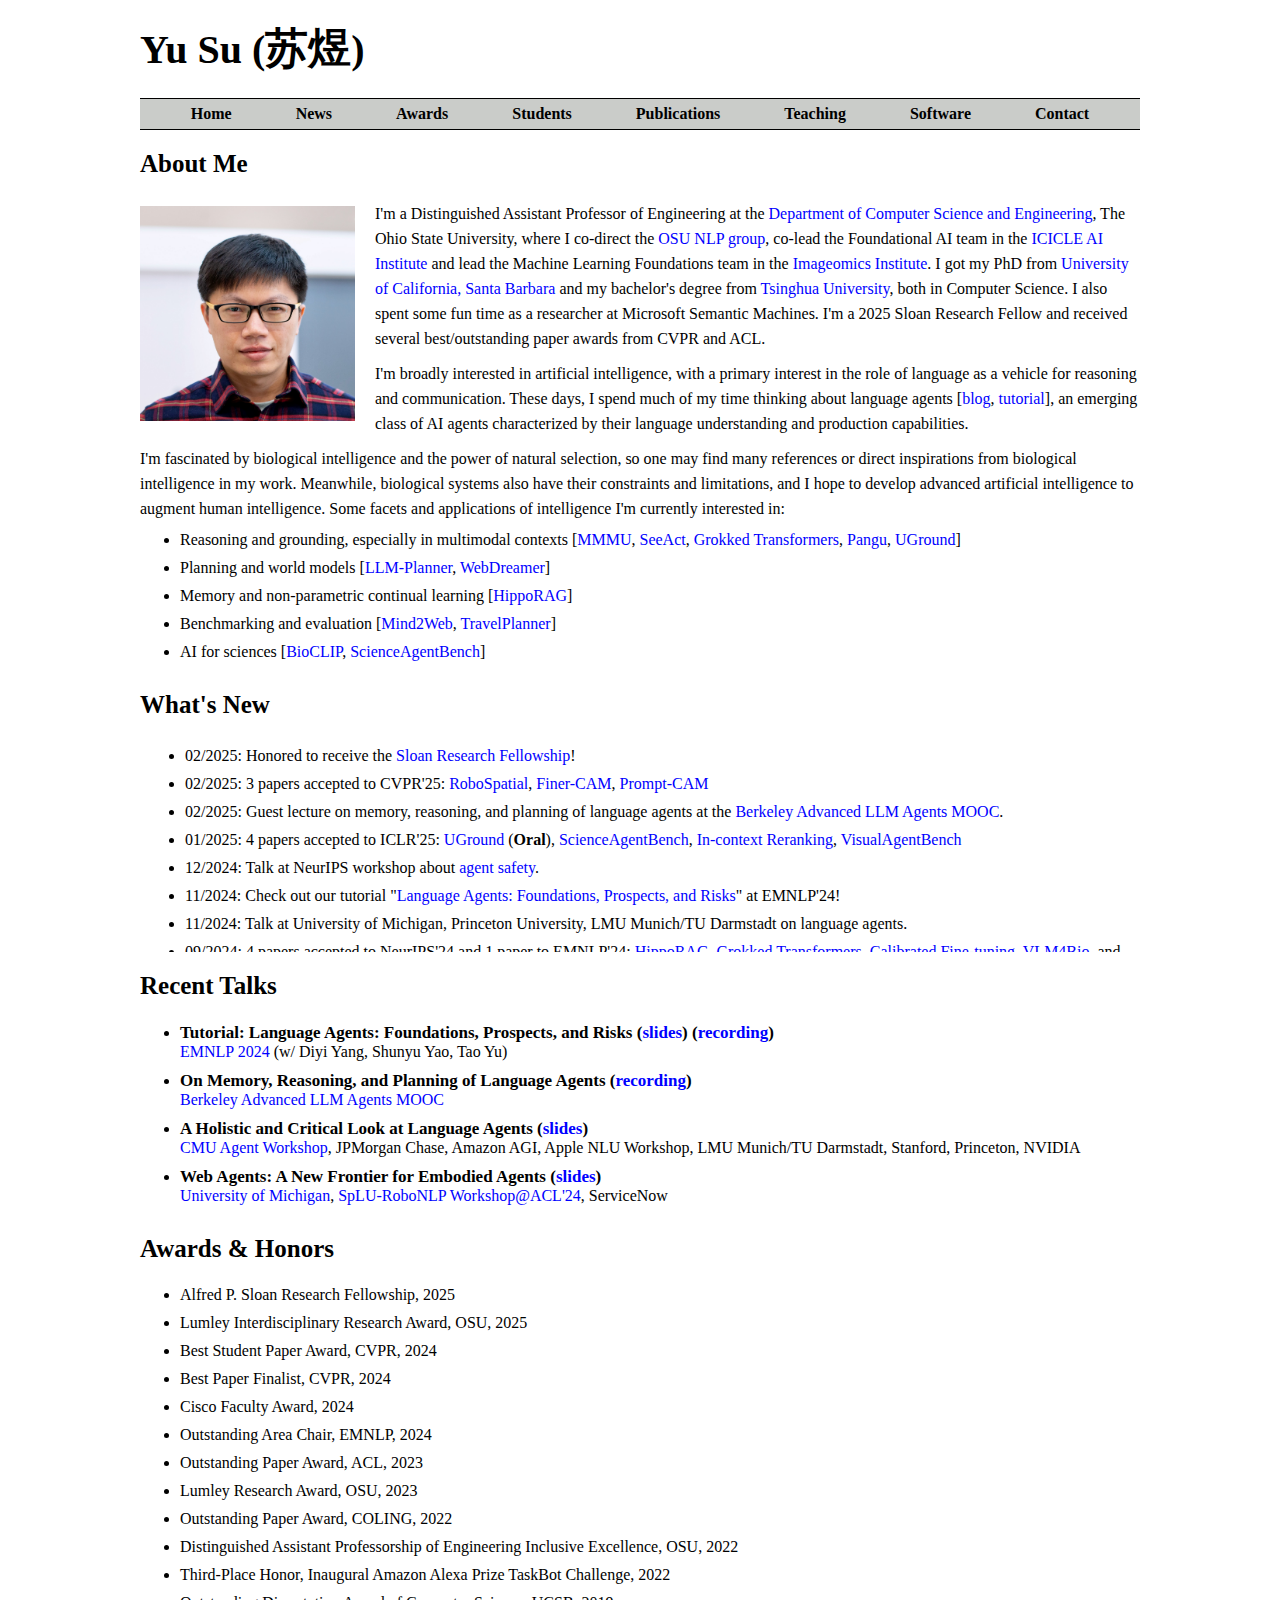
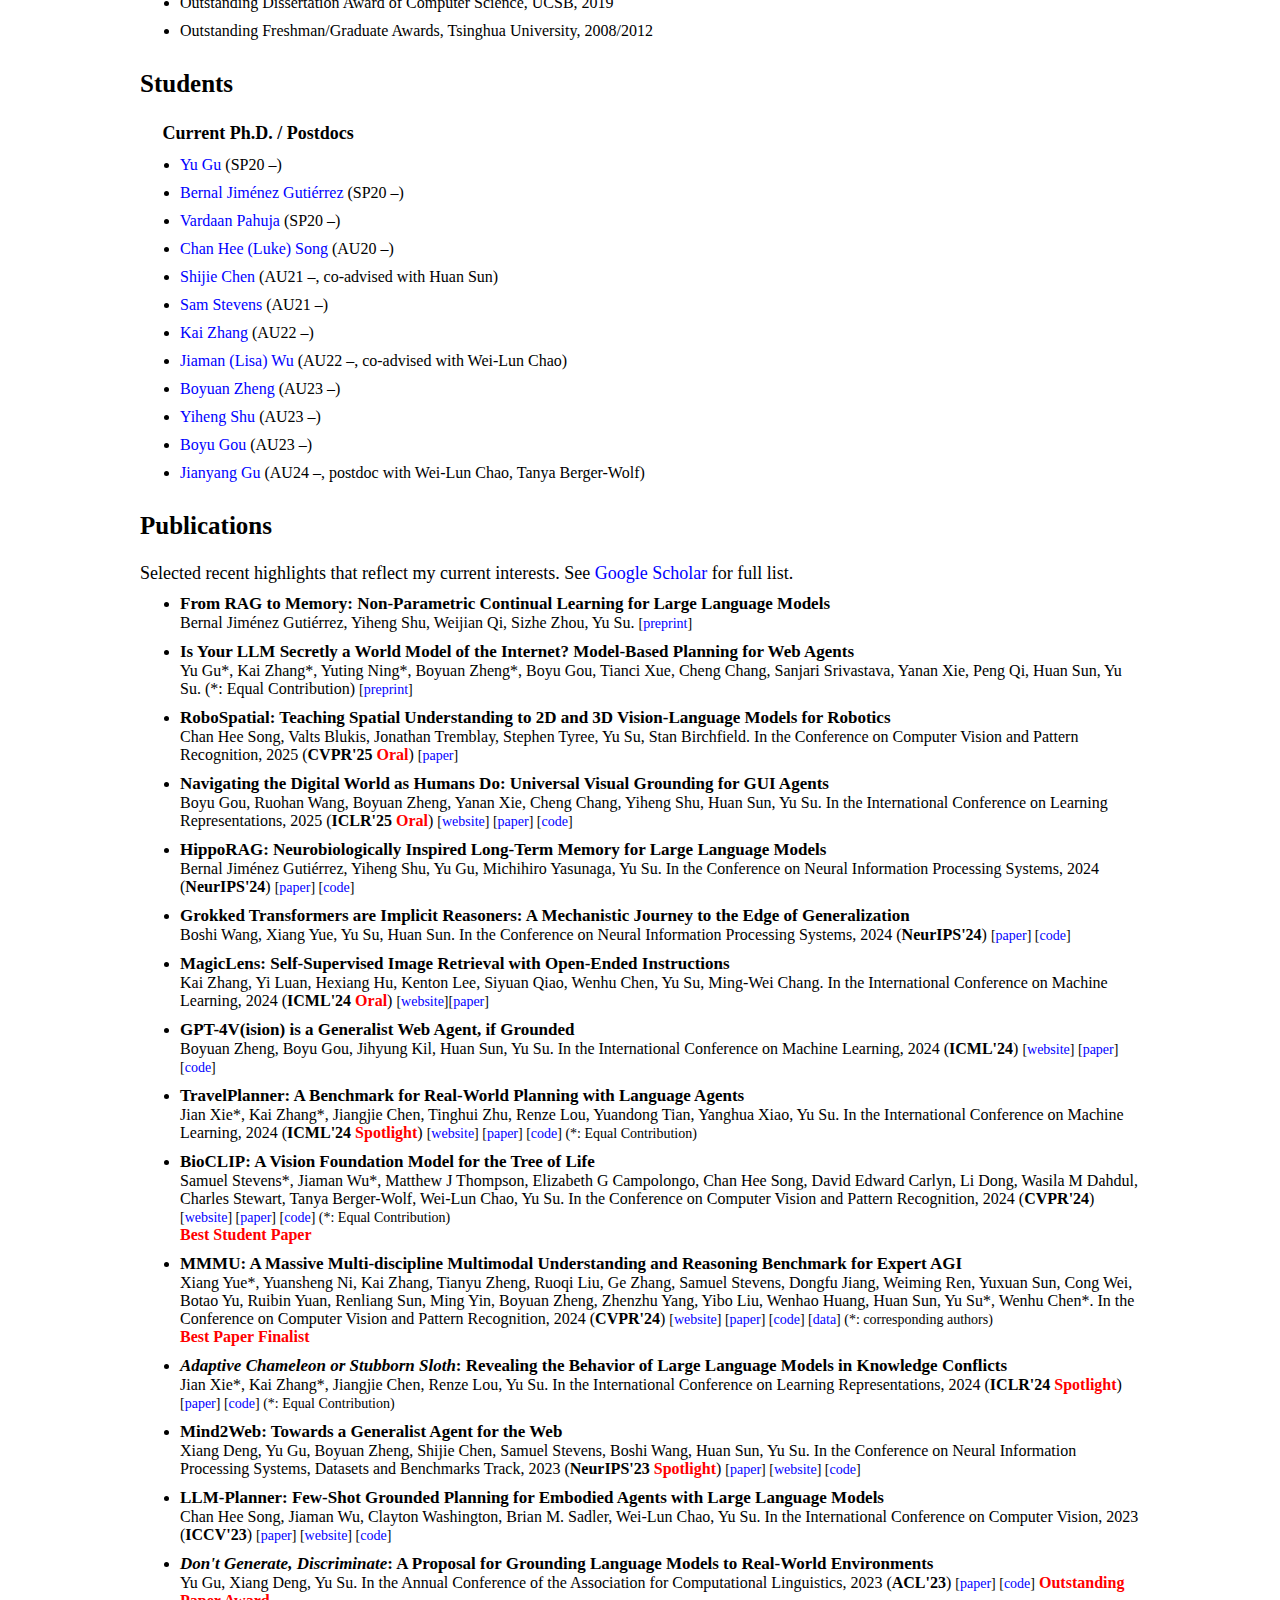
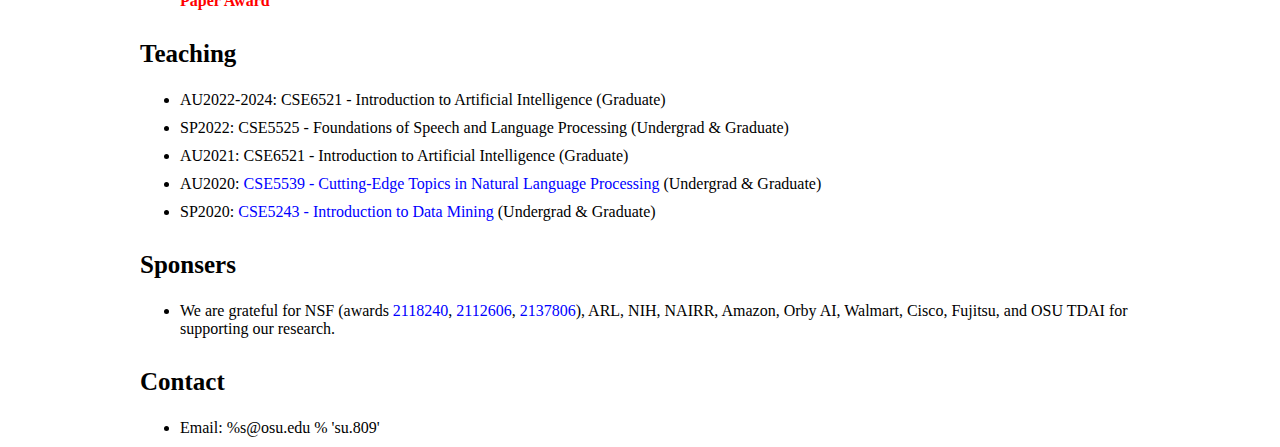
==== commit 053938d9: "ok" ====
--- a/index.html
+++ b/index.html
@@ -272,7 +272,7 @@
             <li><a href="https://boyuanzheng010.github.io/">Boyuan Zheng</a> (AU23 &#8211)</li>
             <li><a href="https://yihengshu.github.io/">Yiheng Shu</a> (AU23 &#8211)</li>
             <li><a href="https://boyugou.github.io/">Boyu Gou</a> (AU23 &#8211)</li>
-            <li><a href="https://vimar-gu.github.io/">Jianyang Gu</a> (AU24 &#8211, postdoc with Wei-lun Chao, Tanya Berger-Wolf)</li>
+            <li><a href="https://vimar-gu.github.io/">Jianyang Gu</a> (AU24 &#8211, postdoc with Wei-Lun Chao, Tanya Berger-Wolf)</li>
         </ul>
     </div>
         <!-- <p style="font-size: 18px"><b>&nbsp;&nbsp;&nbsp;&nbsp;&nbsp;Alumni</b></p>
@@ -316,7 +316,7 @@
           <li>
             <span class="paperTitle">RoboSpatial: Teaching Spatial Understanding to 2D and 3D Vision-Language Models for Robotics
             </span> <br />
-            <span class="paperAuthor">Chan Hee Song, Valts Blukis, Jonathan Tremblay, Stephen Tyree, Yu Su, Stan Birchfield. In the Conference on Computer Vision and Pattern Recognition, 2025 (<b>CVPR'25</b>)</span>
+            <span class="paperAuthor">Chan Hee Song, Valts Blukis, Jonathan Tremblay, Stephen Tyree, Yu Su, Stan Birchfield. In the Conference on Computer Vision and Pattern Recognition, 2025 (<b>CVPR'25</b> <span class="highlight">Oral</span>)</span>
             <span class="paperResource"> [<a href="https://arxiv.org/abs/2411.16537">paper</a>] </span>
           </li>
           <li>
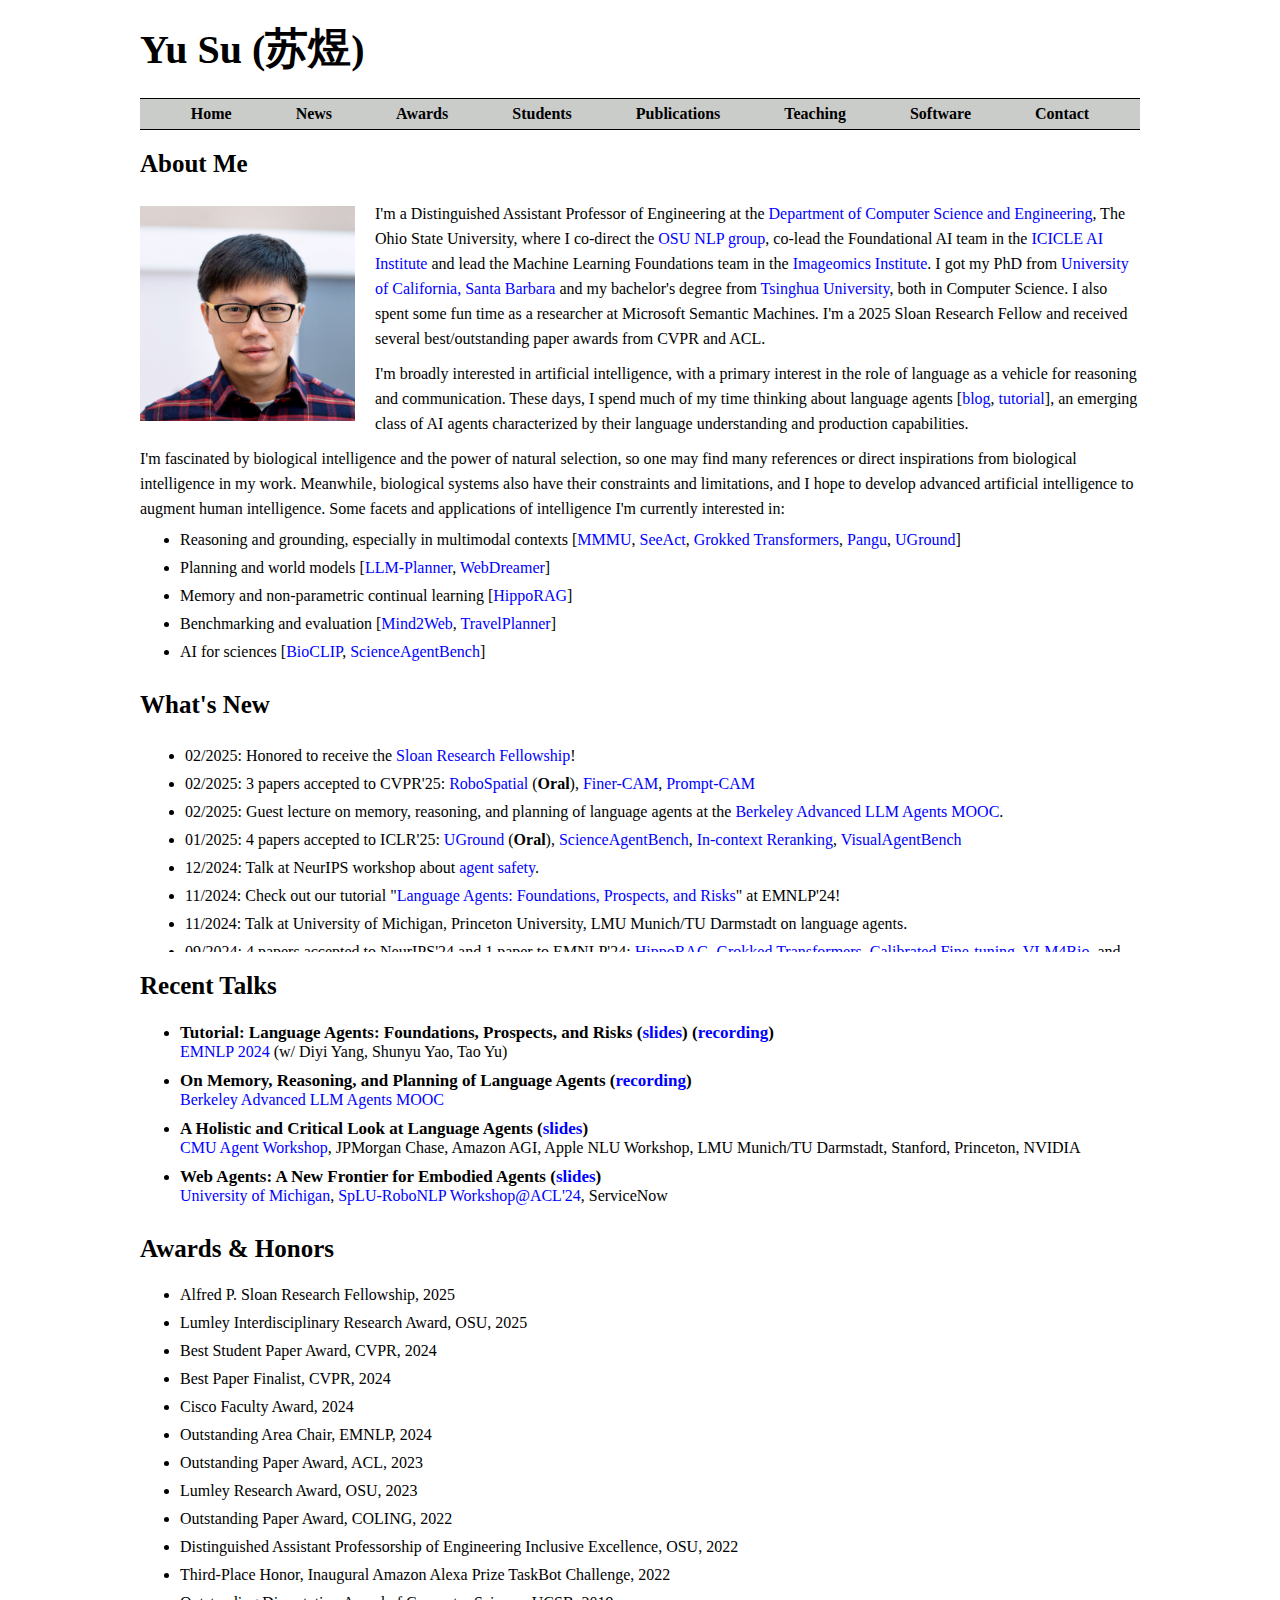
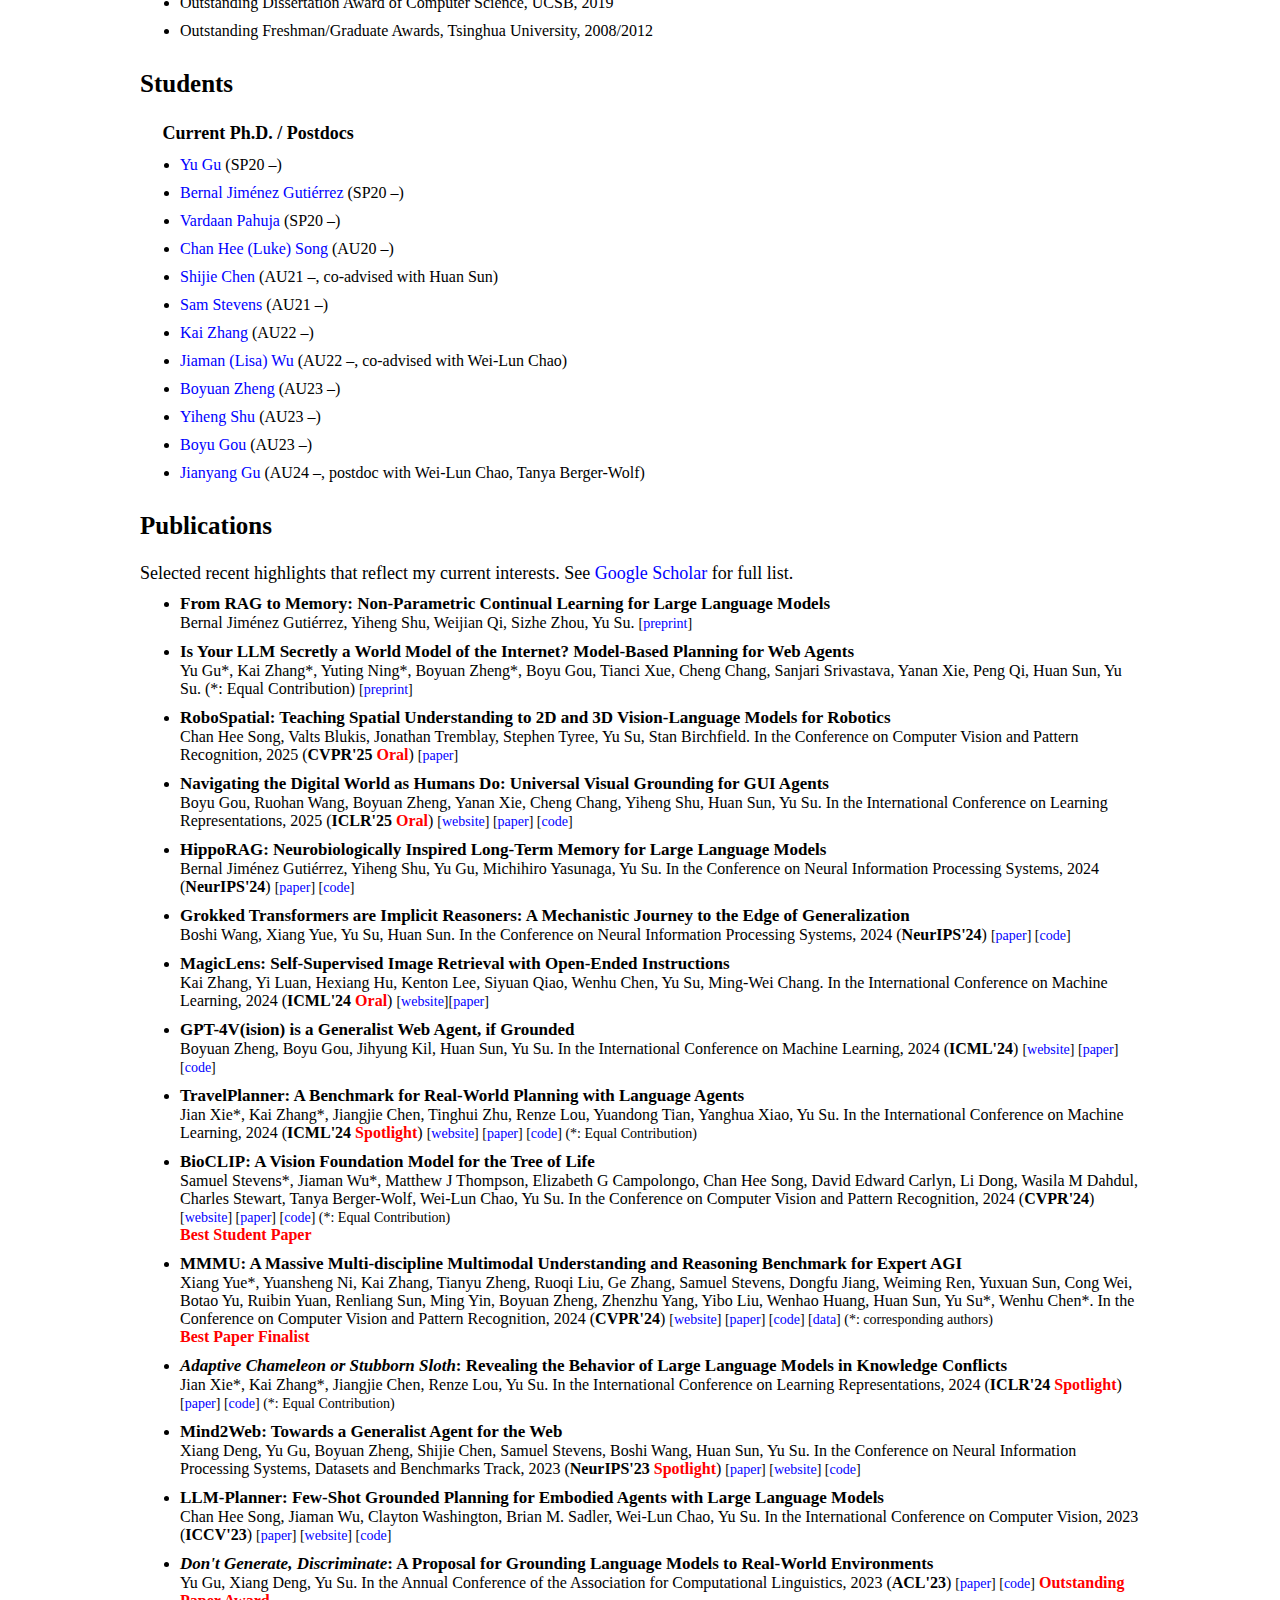
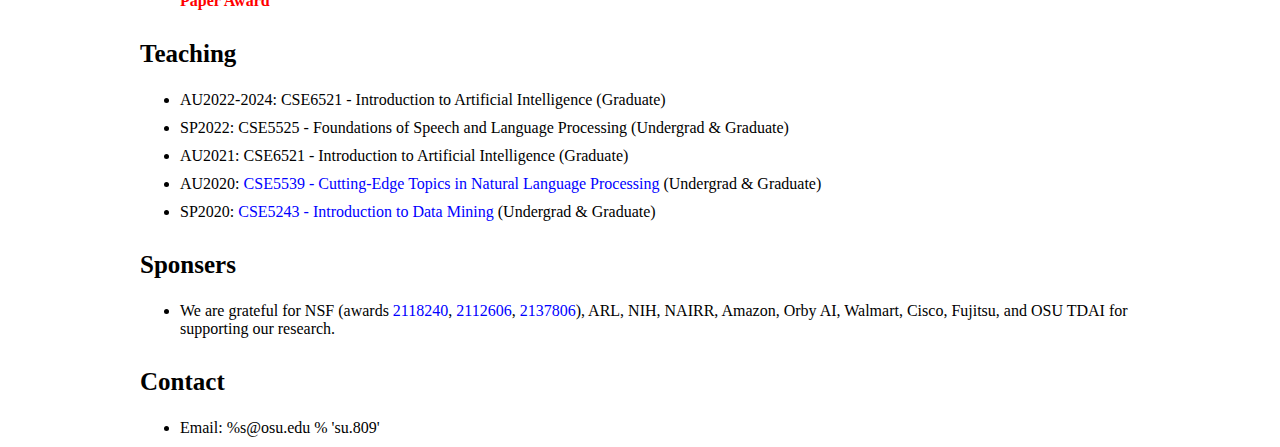
==== commit 72f3b17e: "ok" ====
--- a/index.html
+++ b/index.html
@@ -76,7 +76,7 @@
             <!--<li style="color:red;font-size:17px;font-weight:bold">11/2017: I'm looking for faculty and research scientist positions in data mining, NLP, and machine learning. Drop me an email if you are interested in my profile (<a href="resources/CV_YuSu.pdf">CV</a>, <a href="resources/research_statement.pdf">Research Statement</a>, <a href="resources/teaching_statement.pdf">Teaching Statement</a>)!</li>-->
             <!-- <li><b>These days <i>language agents</i> are what excit me most, so much so that I wrote my first <a href="https://yusu.substack.com/p/language-agents">blog</a> about it.</b></li> -->
             <li>02/2025: Honored to receive the <a href="https://sloan.org/fellowships/2025-Fellows">Sloan Research Fellowship</a>!</li>
-            <li>02/2025: 3 papers accepted to CVPR'25: <a href="https://arxiv.org/abs/2411.16537">RoboSpatial</a>, <a href="https://arxiv.org/abs/2501.11309">Finer-CAM</a>, <a href="https://arxiv.org/abs/2501.09333">Prompt-CAM</a></li>
+            <li>02/2025: 3 papers accepted to CVPR'25: <a href="https://arxiv.org/abs/2411.16537">RoboSpatial</a> (<b>Oral</b>), <a href="https://arxiv.org/abs/2501.11309">Finer-CAM</a>, <a href="https://arxiv.org/abs/2501.09333">Prompt-CAM</a></li>
             <li>02/2025: Guest lecture on memory, reasoning, and planning of language agents at the <a href="https://llmagents-learning.org/sp25">Berkeley Advanced LLM Agents MOOC</a>.</li>
             <li>01/2025: 4 papers accepted to ICLR'25: <a href="https://osu-nlp-group.github.io/UGround/">UGround</a> (<b>Oral</b>), <a href="https://osu-nlp-group.github.io/ScienceAgentBench/">ScienceAgentBench</a>, <a href="https://arxiv.org/abs/2410.02642">In-context Reranking</a>, <a href="https://arxiv.org/abs/2408.06327">VisualAgentBench</a></li>
             <li>12/2024: Talk at NeurIPS workshop about <a href="https://tinyurl.com/language-agent-safety-2024">agent safety</a>.</li>
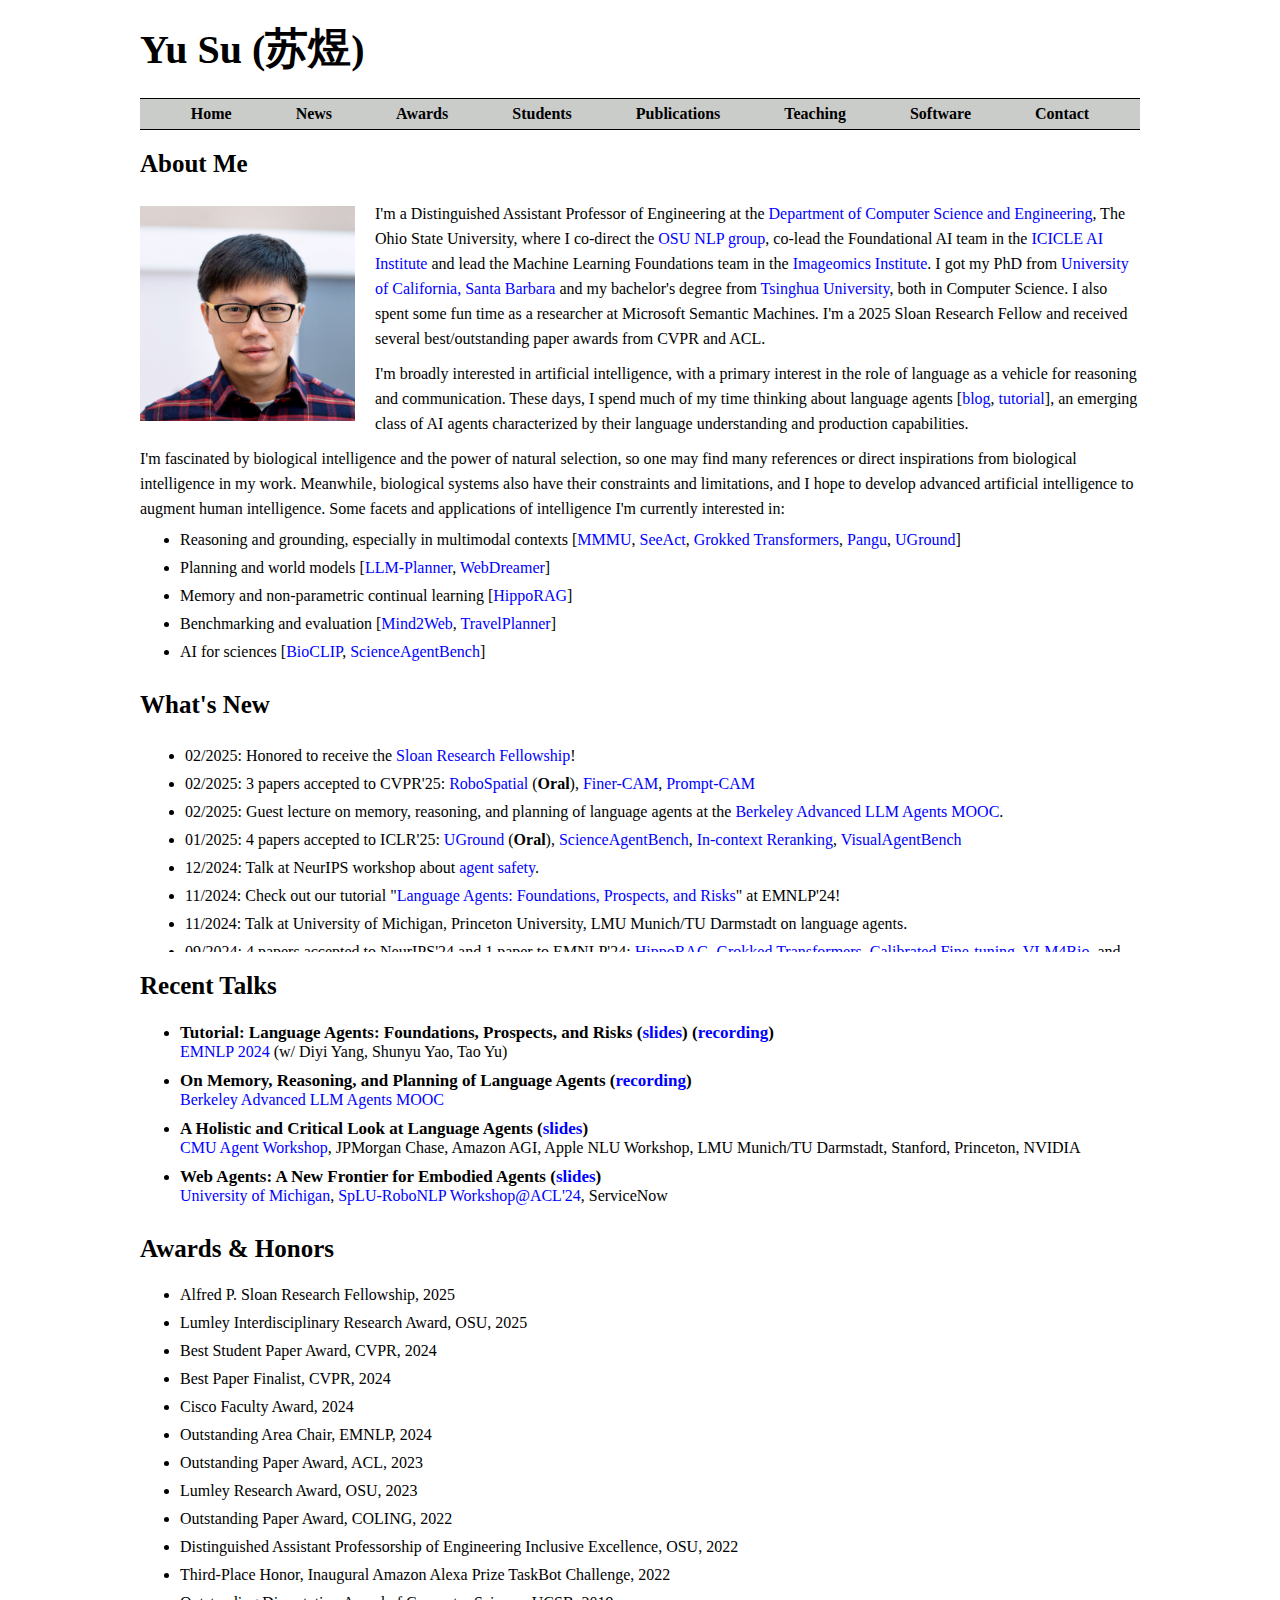
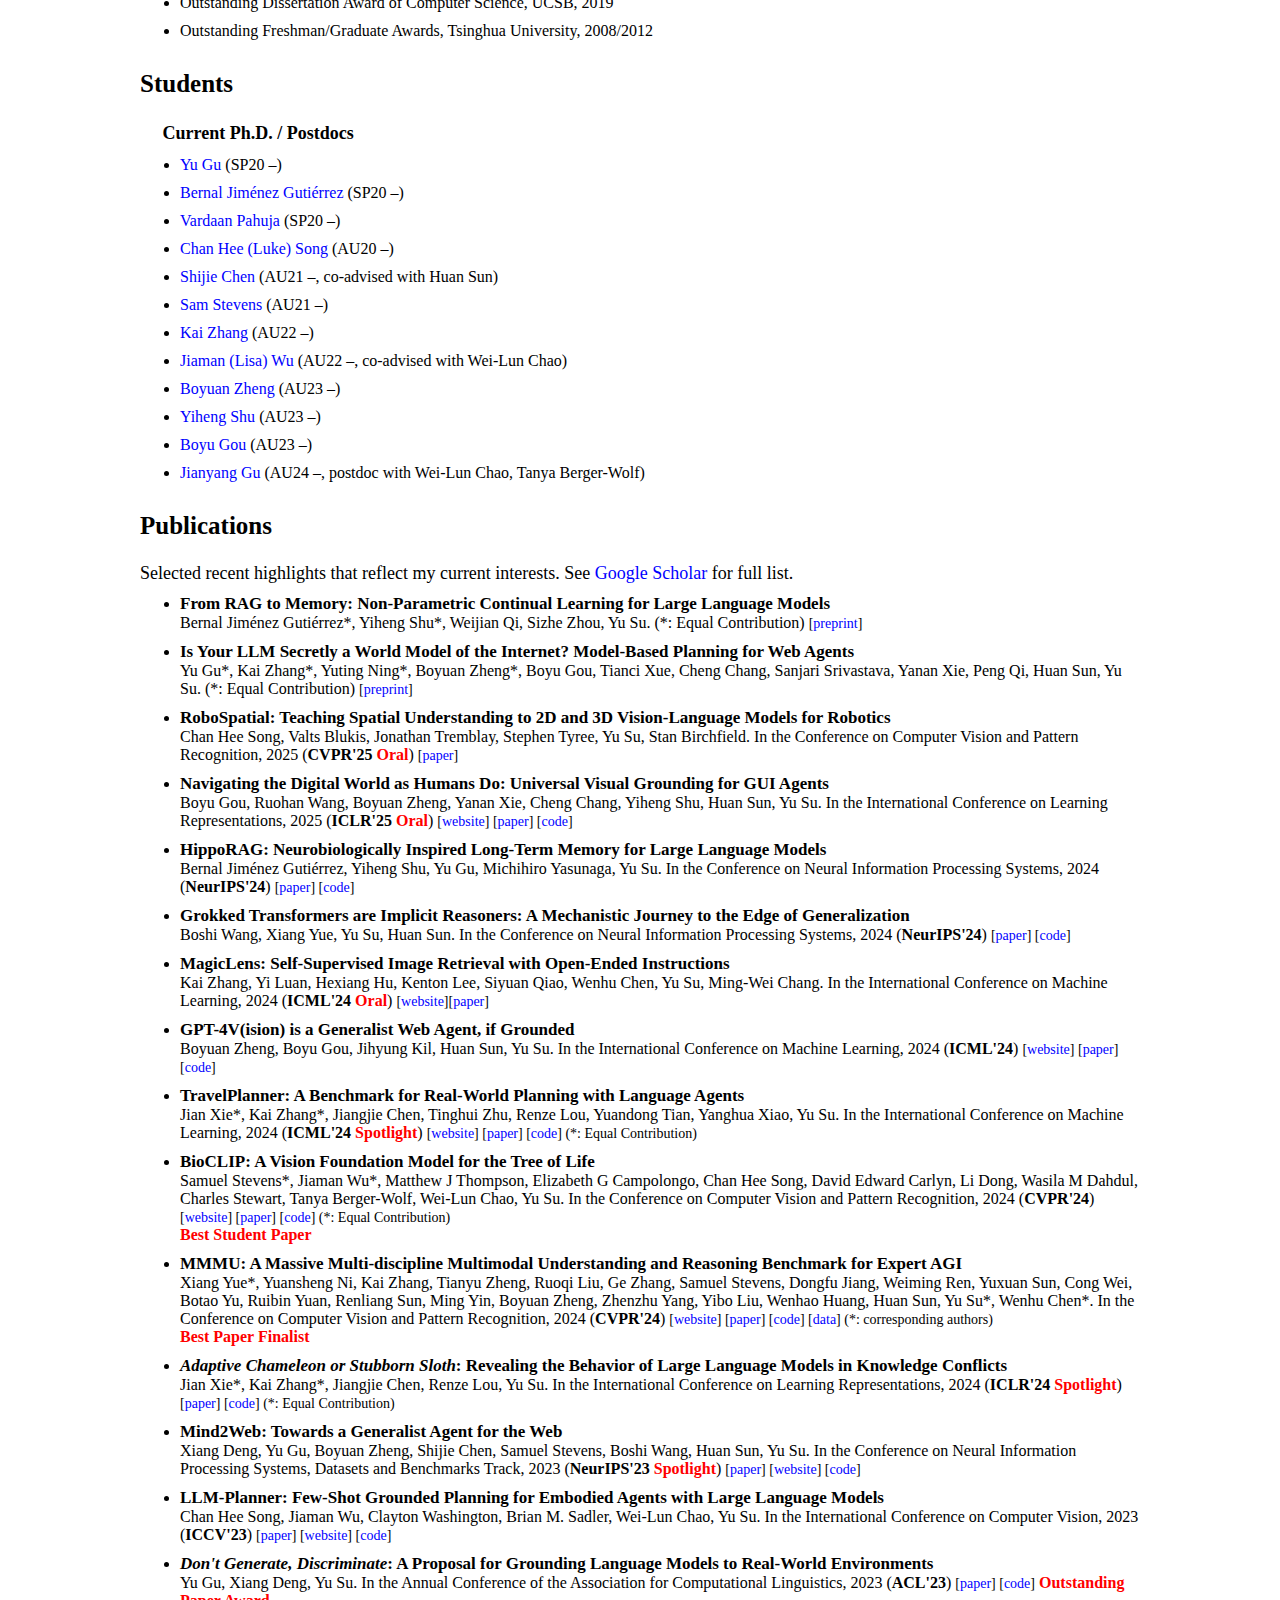
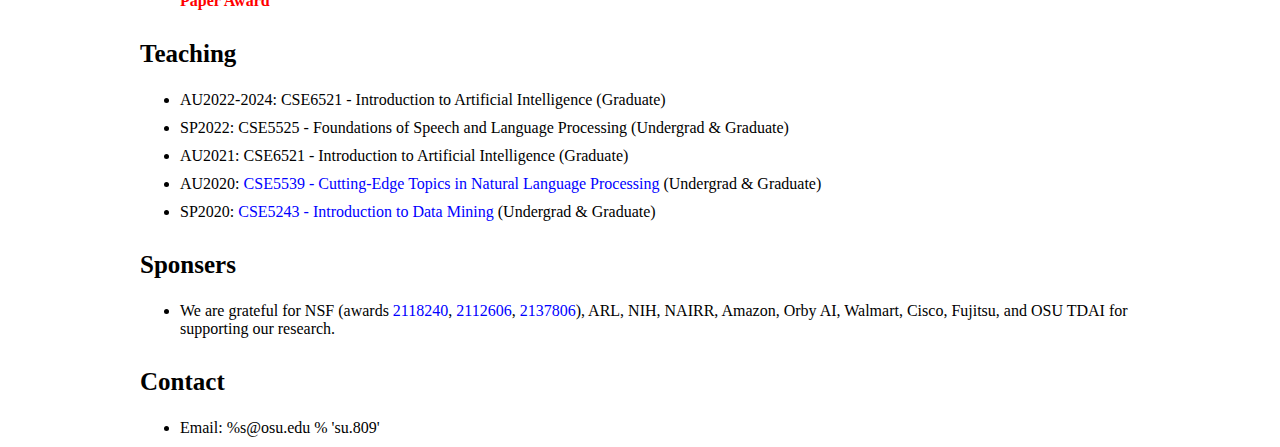
==== commit 5dd50154: "ok" ====
--- a/index.html
+++ b/index.html
@@ -304,7 +304,7 @@
           <li>
             <span class="paperTitle">From RAG to Memory: Non-Parametric Continual Learning for Large Language Models
             </span> <br />
-            <span class="paperAuthor">Bernal Jiménez Gutiérrez, Yiheng Shu, Weijian Qi, Sizhe Zhou, Yu Su.</span>
+            <span class="paperAuthor">Bernal Jiménez Gutiérrez*, Yiheng Shu*, Weijian Qi, Sizhe Zhou, Yu Su. (*: Equal Contribution)</span>
             <span class="paperResource"> [<a href="https://arxiv.org/abs/2502.14802">preprint</a>] </span>
           </li>
           <li>
